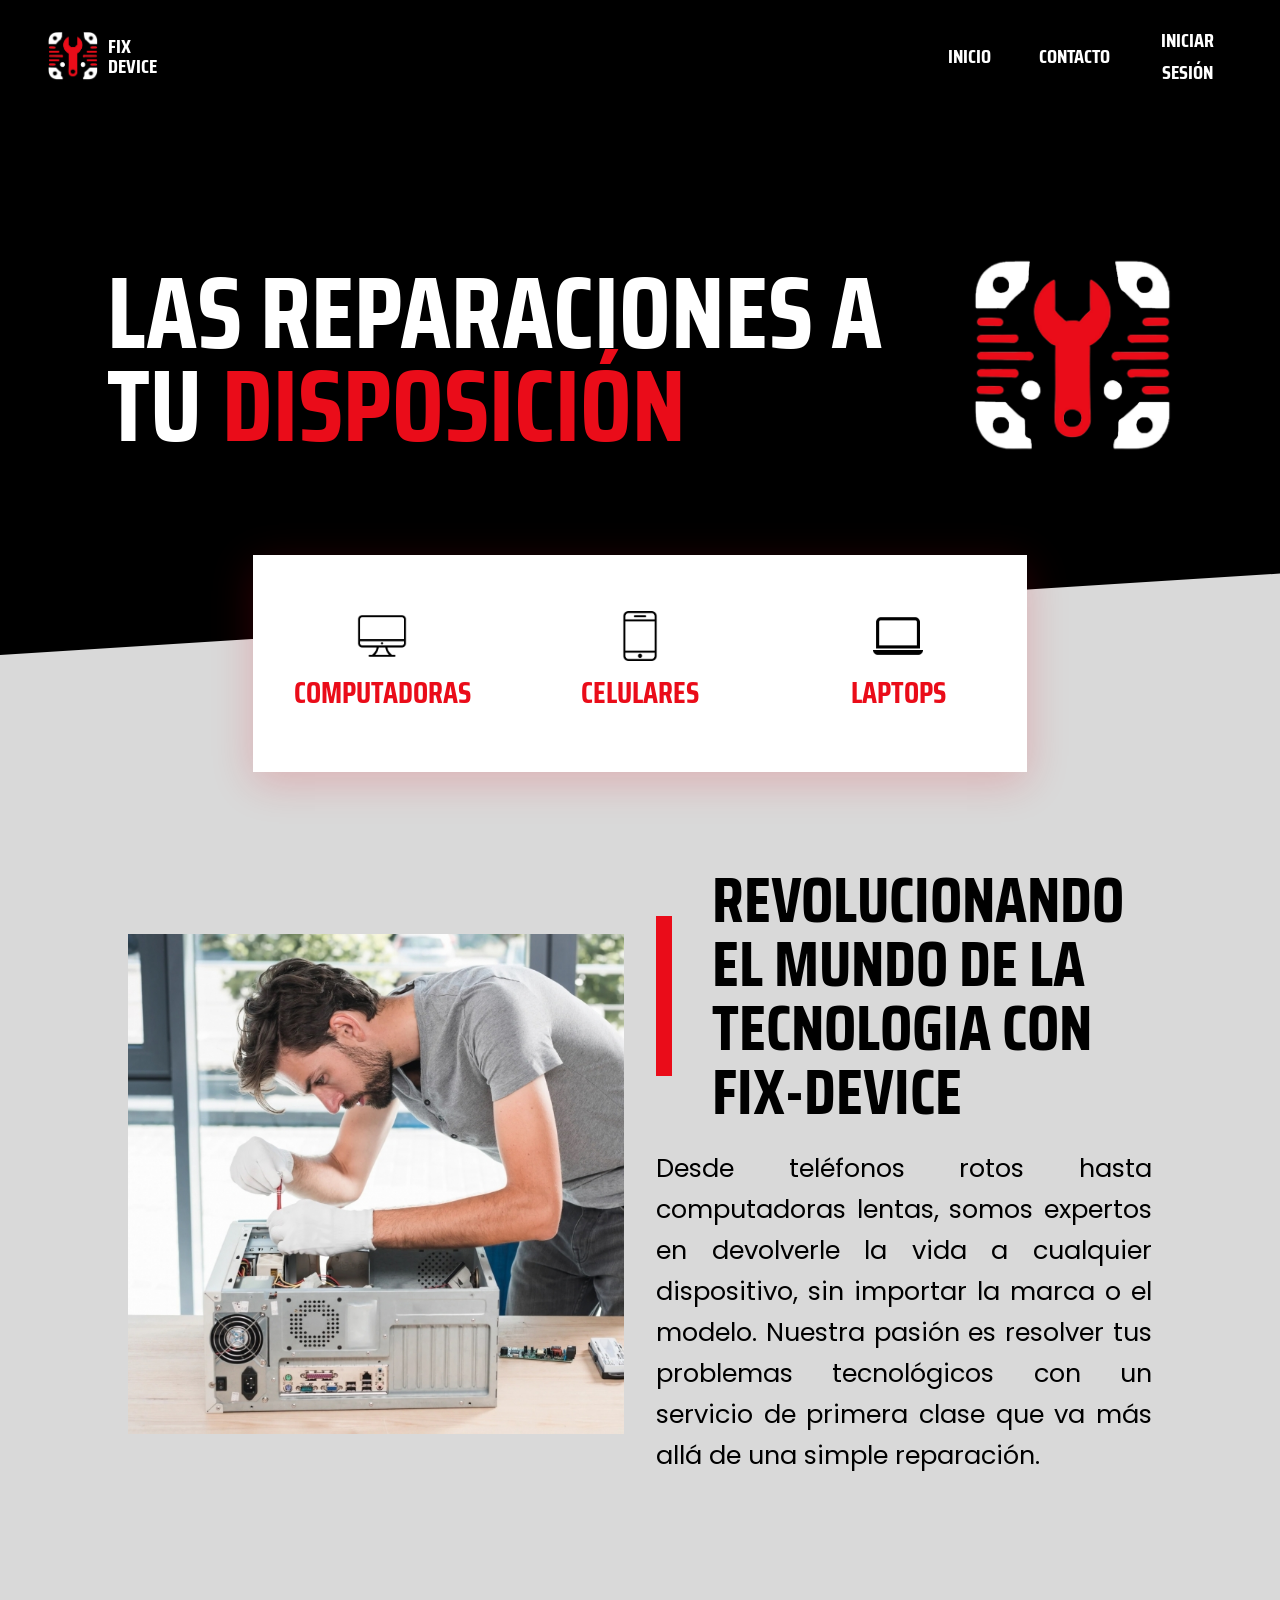
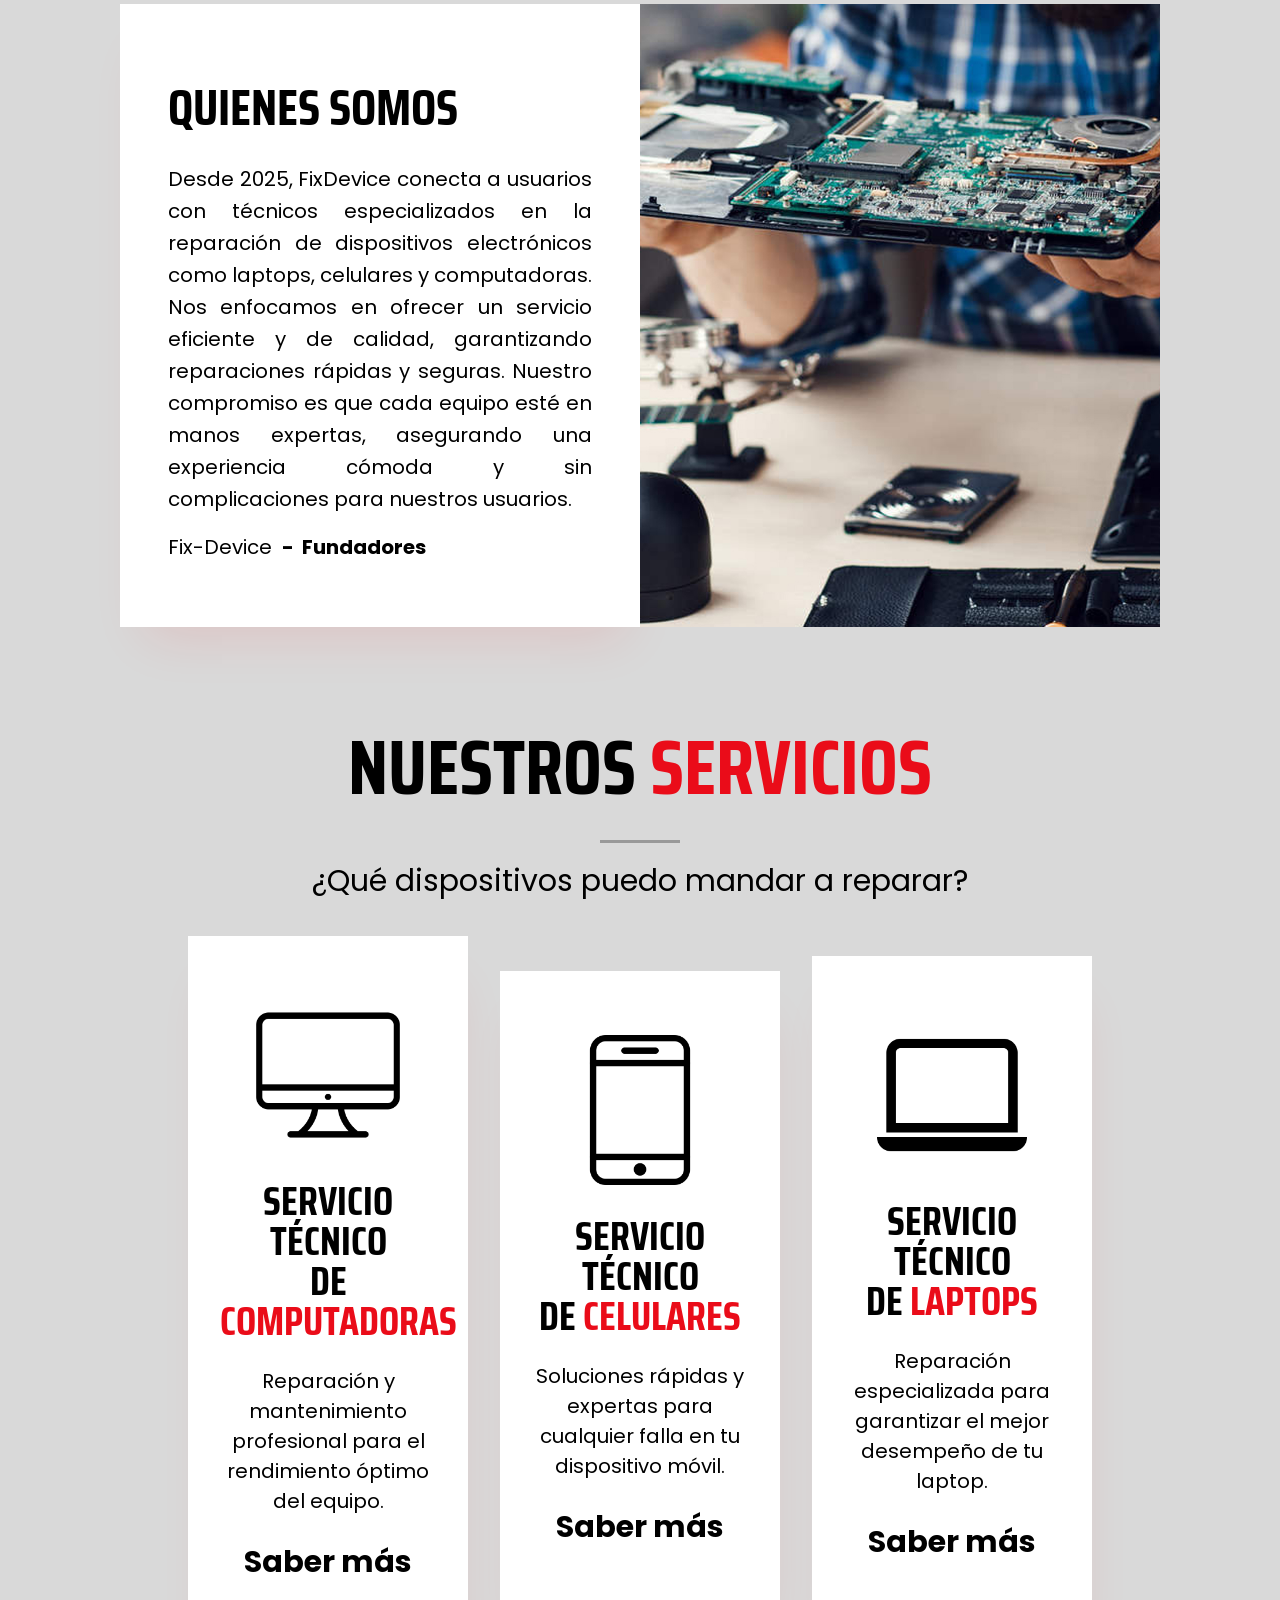
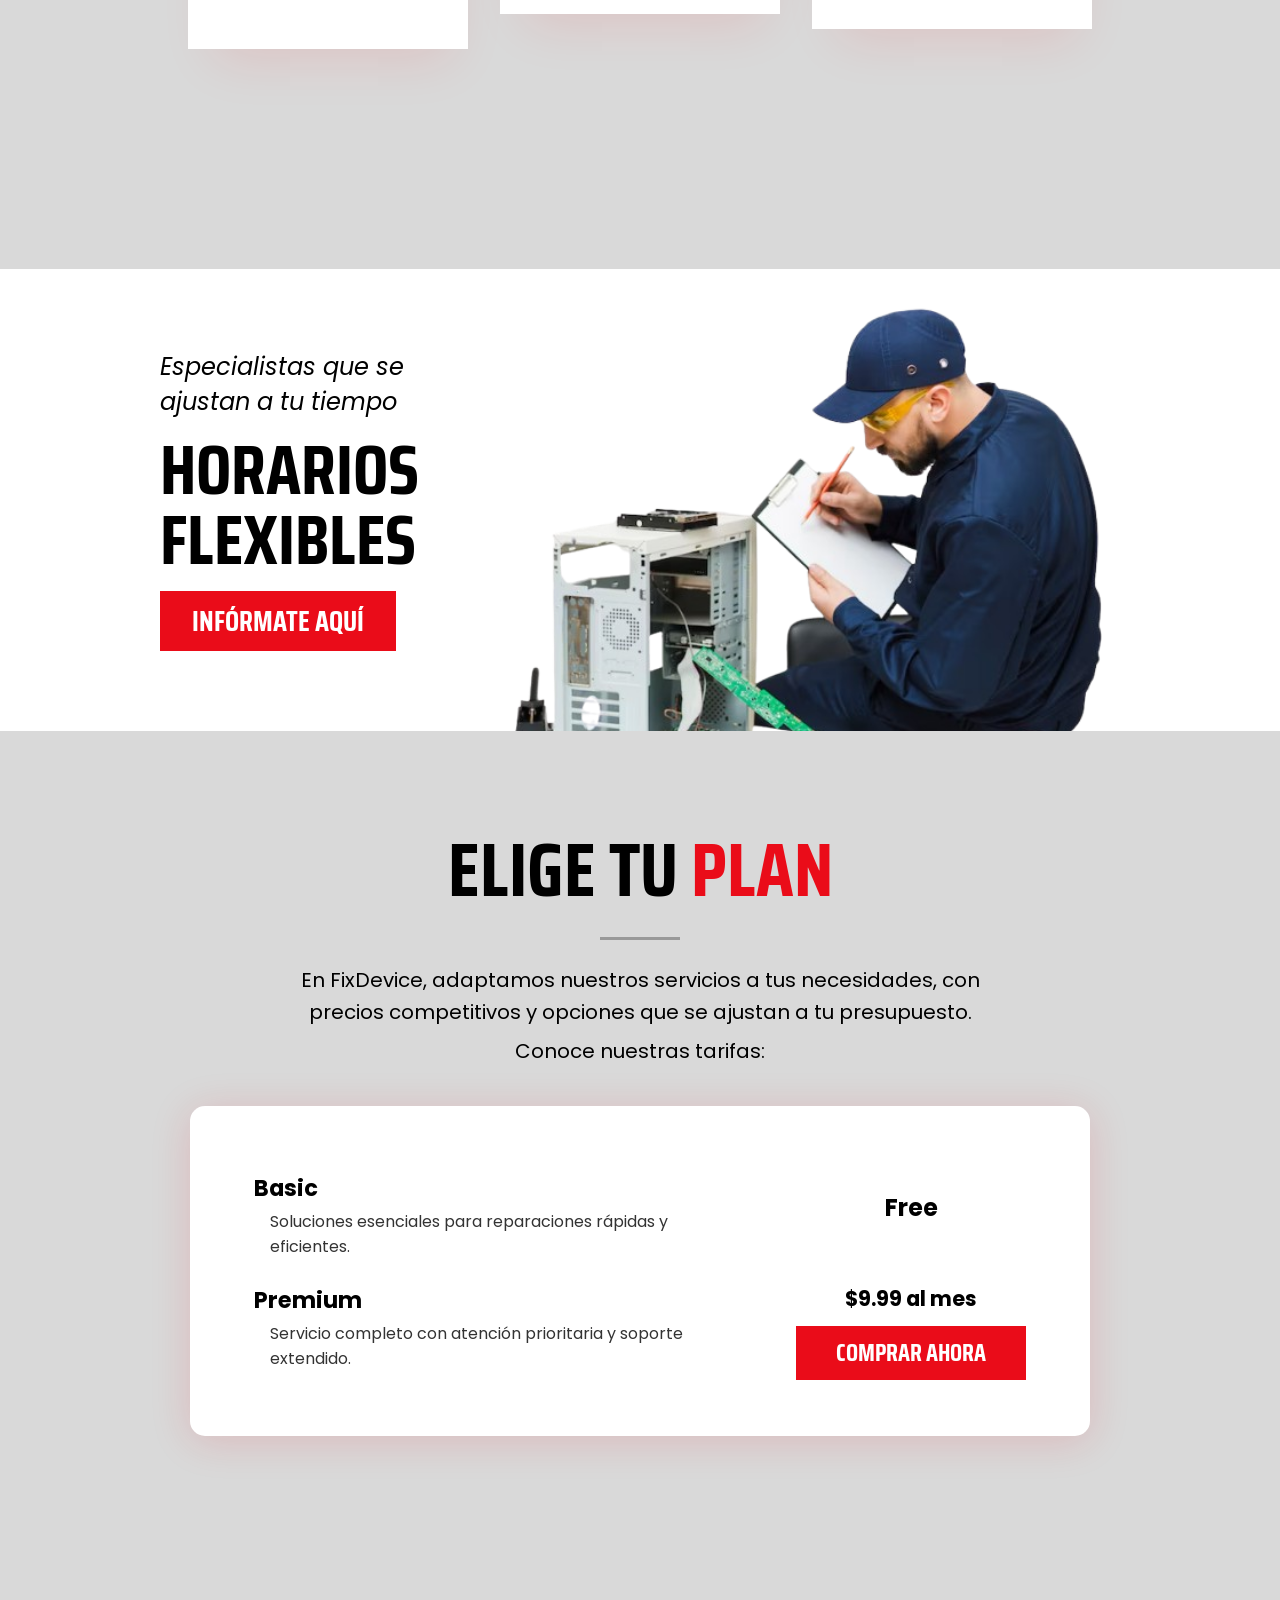
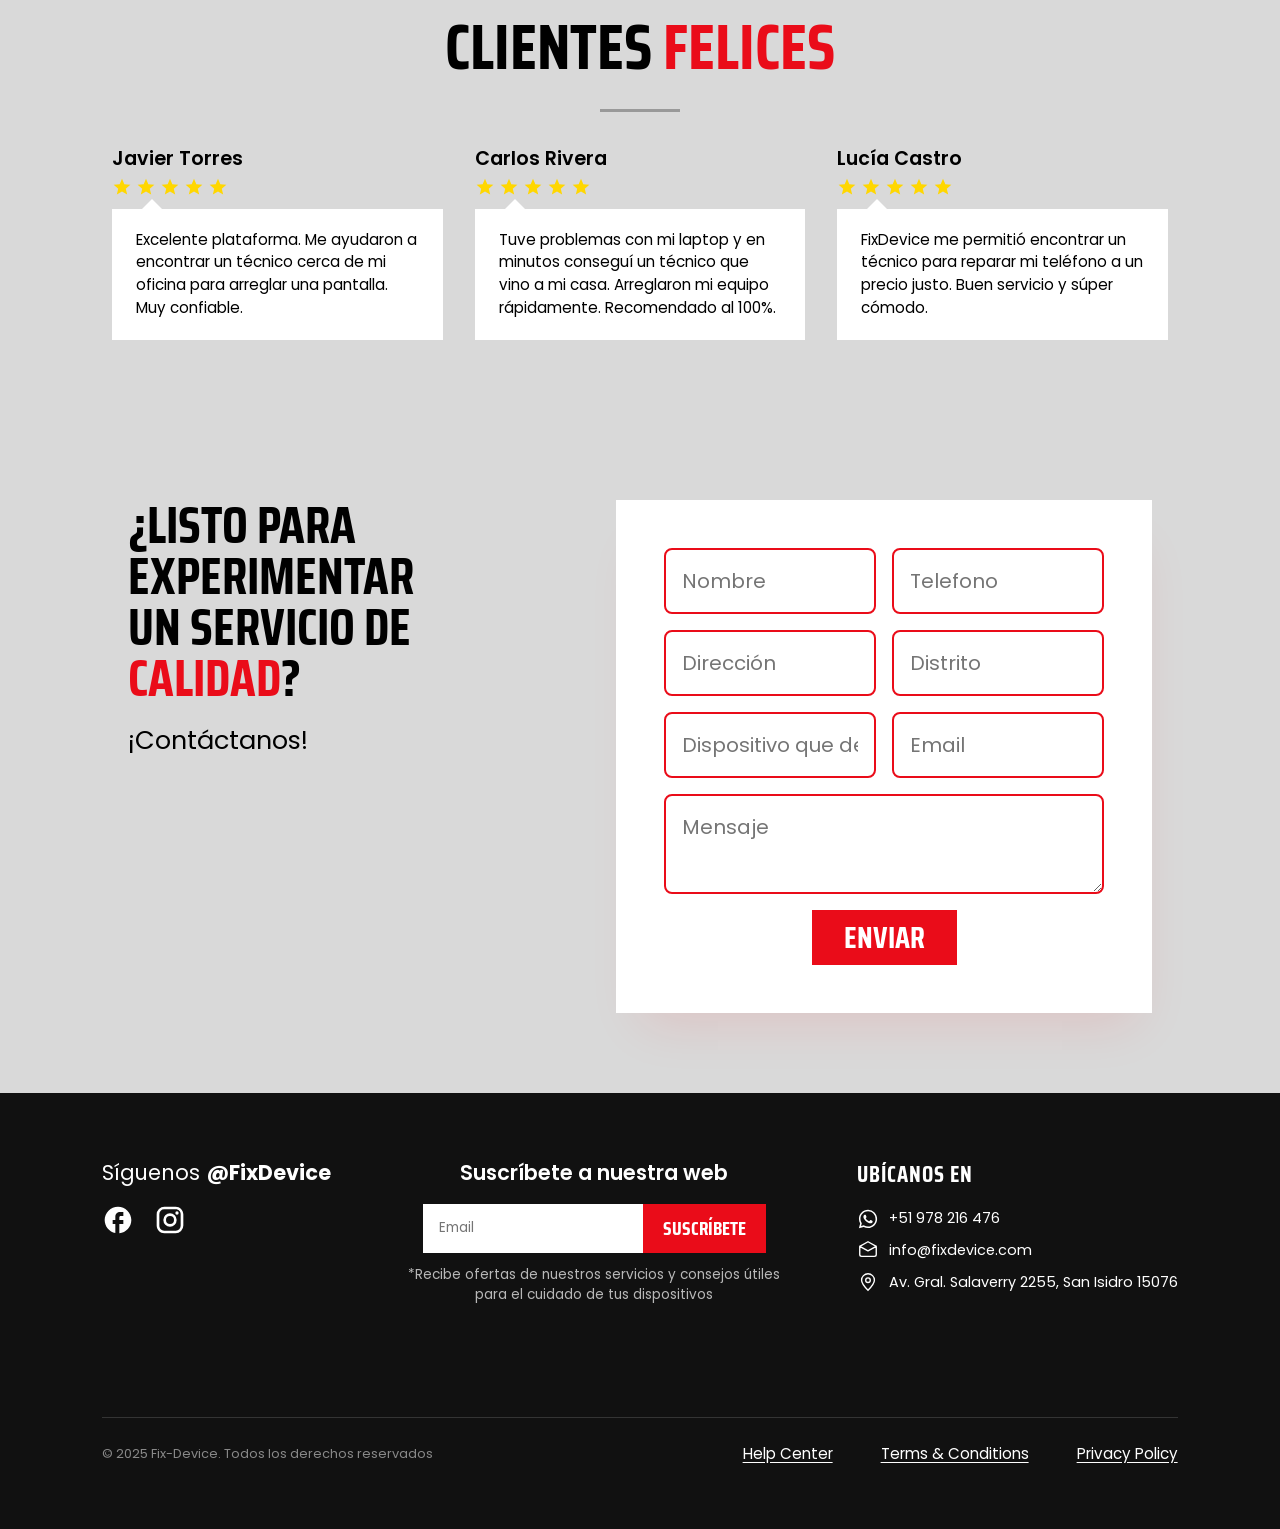
==== index.html @ 6485675c "feliz navidad!!!" ====
<!DOCTYPE html>
<html lang="en">
<head>
    <meta charset="UTF-8">
    <meta name="viewport" content="width=device-width, initial-scale=1.0">
    <link rel="preconnect" href="https://fonts.googleapis.com">
    <link rel="preconnect" href="https://fonts.gstatic.com" crossorigin>
    <link href="https://fonts.googleapis.com/css2?family=Saira+Condensed:wght@100;200;300;400;500;600;700;800;900&display=swap" rel="stylesheet">
    <link rel="preconnect" href="https://fonts.googleapis.com">
    <link rel="preconnect" href="https://fonts.gstatic.com" crossorigin>
    <link href="https://fonts.googleapis.com/css2?family=Poppins:ital,wght@0,100;0,200;0,300;0,400;0,500;0,600;0,700;0,800;0,900;1,100;1,200;1,300;1,400;1,500;1,600;1,700;1,800;1,900&display=swap" rel="stylesheet">
    <link rel="stylesheet" href="assets/styles/styles.css">
    <title>FixDevice</title>
</head>
<body>
    <!-- Overlay for mobile menu -->
    <div class="nav-overlay"></div>
    
    <div class="head">
        <div class="Fix-Device">
            <img src="assets/images/logo2.png">
            <p>Fix<br>Device</p>
        </div>
        
        <!-- Hamburger Button -->
        <button class="hamburger" aria-label="Abrir menú" aria-expanded="false">
            <span></span>
            <span></span>
            <span></span>
        </button>
        
        <nav class="navbar">
            <a href="#" id="inicio">Inicio</a>
            <a href="#" id="contactos">Contacto</a>
            <a href="#" id="login">Iniciar Sesión</a>
        </nav>
    </div>
    
    <header class="Header">
        <div class="title">
            <h1>Las reparaciones a</h1>
            <h1>tu<span>disposición</span></h1>
        </div>
        <div class="logofixdevice">
            <img src="assets/images/logo2.png">
        </div>
    </header>
    
    <div class="contenedor">
        <div class="aparato">
            <img src="assets/images/computerlogo.png" alt="computer">
            <h4>Computadoras</h4>
        </div>
        <div class="aparato">
            <img src="assets/images/smartphone.png" alt="celular">
            <h4>Celulares</h4>
        </div>
        <div class="aparato">
            <img src="assets/images/laptoplogo.png">
            <h4>Laptops</h4>
        </div>
    </div>
    
    <main class="main">
        <div class="persona">
            <img src="assets/images/personachamba.jpg">
        </div>
        <div class="container_main">
            <div class="container_title">
                <div class="cuadritorojo"></div>
                <h2 class="title">Revolucionando el mundo de la tecnologia con Fix-Device</h2>
            </div>
            <p>Desde teléfonos rotos hasta computadoras lentas, 
                somos expertos en devolverle la vida a cualquier 
                dispositivo, sin importar la marca o el modelo. 
                Nuestra pasión es resolver tus problemas tecnológicos 
                con un servicio de primera clase que va más allá de 
                una simple reparación.</p>
        </div>
    </main>
    
    <section class="About">
        <div class="Who">
            <h3>Quienes Somos</h3>
            <p>Desde 2025, FixDevice conecta a usuarios con técnicos especializados 
                en la reparación de dispositivos electrónicos como laptops, celulares 
                y computadoras. Nos enfocamos en ofrecer un servicio eficiente y de calidad,
                garantizando reparaciones rápidas y seguras. Nuestro compromiso es que cada
                equipo esté en manos expertas, asegurando una experiencia cómoda y sin complicaciones para nuestros usuarios.</p>
            <p class="Fix-Device_fun">Fix-Device &nbsp;<span>- &nbsp;Fundadores</span></p>
        </div>
        <div class="img_about"><img src="assets/images/quienesomosimg.jpg"></div>
    </section>
    
    <section class="Services">
        <div class="ourservice">
            <h2>NUESTROS <span>SERVICIOS</span></h2>
            <div class="service-underline"></div>
            <p>¿Qué dispositivos puedo mandar a reparar?</p>
        </div>
        <div class="Services_comp_cel_lap">
            <div class="single_service">
                <img src="assets/images/computerlogo.png">
                <h4>Servicio Técnico </h4>
                <h4>de <span>Computadoras</span></h4>
                <p>Reparación y mantenimiento profesional para el rendimiento óptimo del equipo.</p>
                <a class="btn_SaberMas">Saber más</a>
            </div>
            <div class="single_service">
                <img src="assets/images/smartphone.png">
                <h4>Servicio Técnico </h4>
                <h4>de <span>Celulares</span></h4>
                <p>Soluciones rápidas y expertas para cualquier falla en tu dispositivo móvil.</p>
                <a class="btn_SaberMas">Saber más</a>
            </div>
            <div class="single_service">
                <img src="assets/images/laptoplogo.png">
                <h4>Servicio Técnico</h4>
                <h4>de <span>Laptops</span></h4>
                <p>Reparación especializada para garantizar el mejor desempeño de tu laptop.</p>
                <a class="btn_SaberMas">Saber más</a>
            </div>
        </div>
    </section>
    
    <section class="Flexible-hours">
        <div class="Horarios-Flexibles">
            <h4>Especialistas que se ajustan a tu tiempo</h4>
            <div class="H-F">
                <h2>HORARIOS</h2>
                <h2>FLEXIBLES</h2>
            </div>
            <a>INFÓRMATE AQUÍ</a>
        </div>
        <div class="img-horarios">
            <img src="assets/images/horarios.png">
        </div>
    </section>

    <section class="Choose-your-plan">
        <h2>ELIGE TU <span>PLAN</span></h2>
        <div class="plan-underline"></div>
        <p id="parrafo">En FixDevice, adaptamos nuestros servicios a tus necesidades, 
            con precios competitivos y opciones que se ajustan a tu presupuesto.
        </p>
        <p class="parrafo-tarifas">Conoce nuestras tarifas:</p>
        <div class="container-basic-premium-buy">
            <div class="basic-premium">
                <div class="plan-item">
                    <h4>Basic</h4>
                    <p>Soluciones esenciales para reparaciones rápidas y eficientes.</p>
                </div>
                <div class="plan-item">
                    <h4>Premium</h4>
                    <p>Servicio completo con atención prioritaria y soporte extendido.</p>
                </div>
            </div>
            <div class="Buy-Now">
                <h4 class="free">Free</h4>
                <div class="costo">
                    <p class="price">$9.99 al mes</p>
                    <a>COMPRAR AHORA</a>
                </div>
            </div>
        </div>
    </section>
    
    <section class="HappyCustomers">
        <h2>CLIENTES <span>FELICES</span></h2>
        <div class="title-underline"></div>
        <div class="comentarios">
            <div class="comment-box">
                <h5>Javier Torres</h5>
                <div class="stars">
                    <svg xmlns="http://www.w3.org/2000/svg" viewBox="0 0 24 24"><path d="M12 17.27L18.18 21l-1.64-7.03L22 9.24l-7.19-.61L12 2 9.19 8.63 2 9.24l5.46 4.73L5.82 21z"/></svg>
                    <svg xmlns="http://www.w3.org/2000/svg" viewBox="0 0 24 24"><path d="M12 17.27L18.18 21l-1.64-7.03L22 9.24l-7.19-.61L12 2 9.19 8.63 2 9.24l5.46 4.73L5.82 21z"/></svg>
                    <svg xmlns="http://www.w3.org/2000/svg" viewBox="0 0 24 24"><path d="M12 17.27L18.18 21l-1.64-7.03L22 9.24l-7.19-.61L12 2 9.19 8.63 2 9.24l5.46 4.73L5.82 21z"/></svg>
                    <svg xmlns="http://www.w3.org/2000/svg" viewBox="0 0 24 24"><path d="M12 17.27L18.18 21l-1.64-7.03L22 9.24l-7.19-.61L12 2 9.19 8.63 2 9.24l5.46 4.73L5.82 21z"/></svg>
                    <svg xmlns="http://www.w3.org/2000/svg" viewBox="0 0 24 24"><path d="M12 17.27L18.18 21l-1.64-7.03L22 9.24l-7.19-.61L12 2 9.19 8.63 2 9.24l5.46 4.73L5.82 21z"/></svg>
                </div>
                <div class="comment-box-img">
                    Excelente plataforma. Me ayudaron a encontrar un técnico cerca de mi oficina para arreglar una pantalla. Muy confiable.
                </div>
            </div>
            <div class="comment-box">
                <h5>Carlos Rivera</h5>
                <div class="stars">
                    <svg xmlns="http://www.w3.org/2000/svg" viewBox="0 0 24 24"><path d="M12 17.27L18.18 21l-1.64-7.03L22 9.24l-7.19-.61L12 2 9.19 8.63 2 9.24l5.46 4.73L5.82 21z"/></svg>
                    <svg xmlns="http://www.w3.org/2000/svg" viewBox="0 0 24 24"><path d="M12 17.27L18.18 21l-1.64-7.03L22 9.24l-7.19-.61L12 2 9.19 8.63 2 9.24l5.46 4.73L5.82 21z"/></svg>
                    <svg xmlns="http://www.w3.org/2000/svg" viewBox="0 0 24 24"><path d="M12 17.27L18.18 21l-1.64-7.03L22 9.24l-7.19-.61L12 2 9.19 8.63 2 9.24l5.46 4.73L5.82 21z"/></svg>
                    <svg xmlns="http://www.w3.org/2000/svg" viewBox="0 0 24 24"><path d="M12 17.27L18.18 21l-1.64-7.03L22 9.24l-7.19-.61L12 2 9.19 8.63 2 9.24l5.46 4.73L5.82 21z"/></svg>
                    <svg xmlns="http://www.w3.org/2000/svg" viewBox="0 0 24 24"><path d="M12 17.27L18.18 21l-1.64-7.03L22 9.24l-7.19-.61L12 2 9.19 8.63 2 9.24l5.46 4.73L5.82 21z"/></svg>
                </div>
                <div class="comment-box-img">
                    Tuve problemas con mi laptop y en minutos conseguí un técnico que vino a mi casa. Arreglaron mi equipo rápidamente. Recomendado al 100%.
                </div>
            </div>
            <div class="comment-box">
                <h5>Lucía Castro</h5>
                <div class="stars">
                    <svg xmlns="http://www.w3.org/2000/svg" viewBox="0 0 24 24"><path d="M12 17.27L18.18 21l-1.64-7.03L22 9.24l-7.19-.61L12 2 9.19 8.63 2 9.24l5.46 4.73L5.82 21z"/></svg>
                    <svg xmlns="http://www.w3.org/2000/svg" viewBox="0 0 24 24"><path d="M12 17.27L18.18 21l-1.64-7.03L22 9.24l-7.19-.61L12 2 9.19 8.63 2 9.24l5.46 4.73L5.82 21z"/></svg>
                    <svg xmlns="http://www.w3.org/2000/svg" viewBox="0 0 24 24"><path d="M12 17.27L18.18 21l-1.64-7.03L22 9.24l-7.19-.61L12 2 9.19 8.63 2 9.24l5.46 4.73L5.82 21z"/></svg>
                    <svg xmlns="http://www.w3.org/2000/svg" viewBox="0 0 24 24"><path d="M12 17.27L18.18 21l-1.64-7.03L22 9.24l-7.19-.61L12 2 9.19 8.63 2 9.24l5.46 4.73L5.82 21z"/></svg>
                    <svg xmlns="http://www.w3.org/2000/svg" viewBox="0 0 24 24"><path d="M12 17.27L18.18 21l-1.64-7.03L22 9.24l-7.19-.61L12 2 9.19 8.63 2 9.24l5.46 4.73L5.82 21z"/></svg>
                </div>
                <div class="comment-box-img">
                    FixDevice me permitió encontrar un técnico para reparar mi teléfono a un precio justo. Buen servicio y súper cómodo.
                </div>
            </div>
        </div>
    </section>
    
    <section class="LastSection">
        <div class="Ready">
            <h2>¿LISTO PARA EXPERIMENTAR<br>UN SERVICIO DE <span>CALIDAD</span>?</h2>
            <p>¡Contáctanos!</p>
        </div>
        <div class="formulario">
            <form class="form">
                <input class="controls" type="text" name="Nombre" id="Nombre" placeholder="Nombre">
                <input class="controls" type="tel" name="Telefono" id="Telefono" placeholder="Telefono">
                <input class="controls" type="text" name="Dirección" id="Dirección" placeholder="Dirección">
                <input class="controls" type="text" name="Distrito" id="Distrito" placeholder="Distrito">
                <input class="controls" type="text" name="Dispositivo que desea reparar" id="Dispositivo que desea reparar" placeholder="Dispositivo que desea reparar">
                <input class="controls" type="email" name="Email" id="Email" placeholder="Email">
                <textarea class="controls" name="textarea" id="" placeholder="Mensaje"></textarea>
            </form>
            <a>Enviar</a>
        </div>
    </section>

    <footer class="footer">
        <div class="upfooter">
            <div class="seccionfooter seccionfooter-social">
                <h3>Síguenos <span>@FixDevice</span></h3>
                <div class="fb_ig">
                    <svg xmlns="http://www.w3.org/2000/svg" width="35" height="35" viewBox="0 0 24 24"><path fill="currentColor" d="M22 12c0-5.52-4.48-10-10-10S2 6.48 2 12c0 4.84 3.44 8.87 8 9.8V15H8v-3h2V9.5C10 7.57 11.57 6 13.5 6H16v3h-2c-.55 0-1 .45-1 1v2h3v3h-3v6.95c5.05-.5 9-4.76 9-9.95"/></svg>
                    <svg xmlns="http://www.w3.org/2000/svg" width="35" height="35" viewBox="0 0 24 24"><path fill="currentColor" d="M7.8 2h8.4C19.4 2 22 4.6 22 7.8v8.4a5.8 5.8 0 0 1-5.8 5.8H7.8C4.6 22 2 19.4 2 16.2V7.8A5.8 5.8 0 0 1 7.8 2m-.2 2A3.6 3.6 0 0 0 4 7.6v8.8C4 18.39 5.61 20 7.6 20h8.8a3.6 3.6 0 0 0 3.6-3.6V7.6C20 5.61 18.39 4 16.4 4zm9.65 1.5a1.25 1.25 0 0 1 1.25 1.25A1.25 1.25 0 0 1 17.25 8A1.25 1.25 0 0 1 16 6.75a1.25 1.25 0 0 1 1.25-1.25M12 7a5 5 0 0 1 5 5a5 5 0 0 1-5 5a5 5 0 0 1-5-5a5 5 0 0 1 5-5m0 2a3 3 0 0 0-3 3a3 3 0 0 0 3 3a3 3 0 0 0 3-3a3 3 0 0 0-3-3"/></svg>
                </div>
            </div>
            <div class="seccionfooter seccionfooter-subscribe">
                <h3>Suscríbete a nuestra web</h3>
                <div class="email_sucribete">
                    <input type="email" name="email" id="email" placeholder="Email">
                    <a href="#">SUSCRÍBETE</a>
                </div>
                <p>*Recibe ofertas de nuestros servicios y consejos útiles para el cuidado de tus dispositivos</p>
            </div>
            <div class="seccionfooter seccionfooter-ubicacion">
                <h3>UBÍCANOS EN</h3>
                <div class="redes">
                    <div class="contacto-item">
<svg xmlns="http://www.w3.org/2000/svg" width="40" height="40" viewBox="0 0 24 24"><path fill="currentColor" d="M19.05 4.91A9.82 9.82 0 0 0 12.04 2c-5.46 0-9.91 4.45-9.91 9.91c0 1.75.46 3.45 1.32 4.95L2.05 22l5.25-1.38c1.45.79 3.08 1.21 4.74 1.21c5.46 0 9.91-4.45 9.91-9.91c0-2.65-1.03-5.14-2.9-7.01m-7.01 15.24c-1.48 0-2.93-.4-4.2-1.15l-.3-.18l-3.12.82l.83-3.04l-.2-.31a8.26 8.26 0 0 1-1.26-4.38c0-4.54 3.7-8.24 8.24-8.24c2.2 0 4.27.86 5.82 2.42a8.18 8.18 0 0 1 2.41 5.83c.02 4.54-3.68 8.23-8.22 8.23m4.52-6.16c-.25-.12-1.47-.72-1.69-.81c-.23-.08-.39-.12-.56.12c-.17.25-.64.81-.78.97c-.14.17-.29.19-.54.06c-.25-.12-1.05-.39-1.99-1.23c-.74-.66-1.23-1.47-1.38-1.72c-.14-.25-.02-.38.11-.51c.11-.11.25-.29.37-.43s.17-.25.25-.41c.08-.17.04-.31-.02-.43s-.56-1.34-.76-1.84c-.2-.48-.41-.42-.56-.43h-.48c-.17 0-.43.06-.66.31c-.22.25-.86.85-.86 2.07s.89 2.4 1.01 2.56c.12.17 1.75 2.67 4.23 3.74c.59.26 1.05.41 1.41.52c.59.19 1.13.16 1.56.1c.48-.07 1.47-.6 1.67-1.18c.21-.58.21-1.07.14-1.18s-.22-.16-.47-.28"/></svg>                        <p>+51 978 216 476</p>
                    </div>
                    <div class="contacto-item">
                        <svg xmlns="http://www.w3.org/2000/svg" width="22" height="22" viewBox="0 0 24 24"><path fill="none" stroke="currentColor" stroke-linecap="round" stroke-linejoin="round" stroke-width="1.5" d="M21 8L12 13L3 8M3 8v9a2 2 0 0 0 2 2h14a2 2 0 0 0 2-2V8M3 8l9-5l9 5"/></svg>
                        <p>info@fixdevice.com</p>
                    </div>
                    <div class="contacto-item">
                        <svg xmlns="http://www.w3.org/2000/svg" width="22" height="22" viewBox="0 0 24 24"><path fill="none" stroke="currentColor" stroke-width="1.5" d="M12 21c3.5-3.6 7-7.2 7-11c0-3.87-3.13-7-7-7s-7 3.13-7 7c0 3.8 3.5 7.4 7 11Z"/><circle cx="12" cy="10" r="2.5" fill="none" stroke="currentColor" stroke-width="1.5"/></svg>
                        <p>Av. Gral. Salaverry 2255, San Isidro 15076</p>             
                    </div>
                </div>
            </div>
        </div>
        <div class="downfotter">
            <p>© 2025 Fix-Device. Todos los derechos reservados</p>
            <div class="help_terms_privacy">
                <p>Help Center</p>
                <p>Terms & Conditions</p>
                <p>Privacy Policy</p>
            </div>
        </div>
    </footer>

    <script src="assets/scripts/main.js"></script>
</body>
</html>
---- assets/styles/styles.css ----
/* ========================================
   FIX DEVICE - CSS REFACTORIZADO
   Sistema Mobile-First con breakpoints consistentes
   ======================================== */

/* ----------------------------------------
   VARIABLES Y RESET
   ---------------------------------------- */
:root {
    --color-primary: #EA0C19;
    --color-primary-hover: #ff0011;
    --color-black: #000000;
    --color-white: #ffffff;
    --color-gray-bg: hsl(0, 0%, 85%);
    --color-gray-light: #D9D9D9;
    
    --shadow-card: 5px 30px 50px -20px rgba(251, 1, 1, 0.1);
    
    /* Contenedores fluidos */
    --container-padding: clamp(1rem, 5vw, 3rem);
    --section-spacing: clamp(2rem, 8vw, 5rem);
}

* {
    margin: 0;
    padding: 0;
    box-sizing: border-box;
}

body {
    text-align: center;
    background-color: var(--color-gray-bg);
    font-family: 'Poppins', sans-serif;
    overflow-x: hidden;
}

img {
    max-width: 100%;
    height: auto;
}

a {
    text-decoration: none;
    cursor: pointer;
}

/* ----------------------------------------
   HEADER / NAVBAR
   ---------------------------------------- */
.head {
    font-size: clamp(1rem, 2.5vw, 1.25rem);
    background-color: var(--color-black);
    font-family: 'Saira Condensed', sans-serif;
    font-weight: bold;
    color: var(--color-white);
    text-transform: uppercase;
    position: sticky;
    top: 0;
    left: 0;
    z-index: 1000;
    padding: 1rem var(--container-padding);
    display: flex;
    flex-direction: row;
    justify-content: space-between;
    align-items: center;
}

.Fix-Device {
    display: flex;
    flex-direction: row;
    gap: 10px;
    align-items: center;
}

.Fix-Device img {
    height: 50px;
    width: 50px;
}

.Fix-Device p {
    line-height: 1;
    text-align: start;
}

/* Hamburger Button */
.hamburger {
    display: flex;
    flex-direction: column;
    justify-content: space-between;
    width: 30px;
    height: 24px;
    background: transparent;
    border: none;
    cursor: pointer;
    padding: 0;
    z-index: 1003;
    position: relative;
}

.hamburger span {
    display: block;
    width: 100%;
    height: 3px;
    background-color: var(--color-white);
    border-radius: 2px;
    transition: all 0.3s ease;
}

/* Hamburger animation when active */
.hamburger.active span:nth-child(1) {
    transform: rotate(45deg) translate(6px, 8px);
}

.hamburger.active span:nth-child(2) {
    opacity: 0;
}

.hamburger.active span:nth-child(3) {
    transform: rotate(-45deg) translate(6px, -8px);
}

/* Overlay - DESHABILITADO */
.nav-overlay {
    display: none;
}

/* Mobile Navigation */
.navbar {
    position: fixed;
    top: 0;
    right: -100%;
    width: 70%;
    max-width: 300px;
    height: 100vh;
    background-color: var(--color-black);
    display: flex;
    flex-direction: column;
    justify-content: center;
    align-items: center;
    gap: 1.5rem;
    transition: right 0.3s ease;
    z-index: 1002;
    box-shadow: -5px 0 20px rgba(0, 0, 0, 0.5);
}

.navbar.active {
    right: 0;
}

.navbar a {
    color: var(--color-white);
    text-decoration: none;
    padding: 1rem 2rem;
    font-size: 1.25rem;
    transition: background-color 0.3s ease, color 0.3s ease;
    width: 80%;
    text-align: center;
    display: block;
    cursor: pointer;
}

.navbar a:hover {
    background-color: var(--color-primary);
}

/* Body lock when menu is open */
body.nav-open {
    overflow: hidden;
}

/* ----------------------------------------
   HERO SECTION
   ---------------------------------------- */
.Header {
    padding: clamp(3rem, 10vw, 9rem) var(--container-padding);
    background-color: var(--color-black);
    color: var(--color-white);
    font-family: 'Saira Condensed', sans-serif;
    text-transform: uppercase;
    display: flex;
    flex-direction: column;
    justify-content: center;
    align-items: center;
    gap: 2rem;
    min-height: 50vh;
}

.title h1 {
    margin: 0;
    line-height: 0.9;
    font-size: clamp(2.5rem, 8vw, 7.5rem);
    text-align: start;
}

.title h1 span {
    padding-left: 20px;
    color: var(--color-primary);
}

.logofixdevice img {
    width: clamp(120px, 20vw, 200px);
    height: clamp(120px, 20vw, 200px);
}

/* ----------------------------------------
   CATEGORÍAS (Computadoras, Celulares, Laptops)
   ---------------------------------------- */
.contenedor {
    display: flex;
    flex-direction: column;
    padding: 0;
    margin: 0 auto;
    align-items: center;
    background-color: var(--color-white);
}

.aparato {
    display: flex;
    flex-direction: column;
    justify-content: center;
    align-items: center;
    padding: 2rem 1rem;
    width: 100%;
    color: var(--color-primary);
    font-family: 'Saira Condensed', sans-serif;
    font-size: clamp(1.25rem, 3vw, 1.875rem);
    background-color: var(--color-white);
    text-align: center;
    text-transform: uppercase;
}

.aparato img {
    width: 50px;
    height: 50px;
    margin-bottom: 0.5rem;
}

/* ----------------------------------------
   MAIN SECTION - Revolucionando...
   ---------------------------------------- */
.main {
    display: flex;
    flex-direction: column;
    gap: 2rem;
    padding: var(--section-spacing) var(--container-padding);
    background-color: var(--color-gray-light);
}

.persona img {
    width: 100%;
    max-width: 500px;
    height: auto;
    object-fit: cover;
}

.container_main {
    padding: 0;
    margin-bottom: 2rem;
}

.container_title {
    display: flex;
    flex-direction: row;
    justify-content: center;
    align-items: center;
    margin-bottom: 1.5rem;
}

.cuadritorojo {
    background-color: var(--color-primary);
    padding: 50px 6px;
    margin-right: 20px;
    flex-shrink: 0;
}

.container_title .title {
    font-family: 'Saira Condensed', sans-serif;
    font-size: clamp(1.75rem, 5vw, 4.375rem);
    text-transform: uppercase;
    line-height: 1;
    text-align: left;
}

.main p {
    font-family: 'Poppins', sans-serif;
    font-size: clamp(0.875rem, 2vw, 1.7rem);
    text-align: justify;
    line-height: 1.6;
}

/* ----------------------------------------
   ABOUT SECTION - Quienes Somos
   ---------------------------------------- */
.About {
    background-color: var(--color-white);
    margin: 0 var(--container-padding);
    display: flex;
    flex-direction: column;
}

.Who {
    padding: clamp(2rem, 5vw, 9rem) clamp(1.5rem, 4vw, 3rem);
    box-shadow: var(--shadow-card);
}

.About h3 {
    font-family: 'Saira Condensed', sans-serif;
    font-size: clamp(2rem, 5vw, 3.125rem);
    display: flex;
    justify-content: left;
    text-transform: uppercase;
    margin-bottom: 1rem;
}

.About p {
    font-family: 'Poppins', sans-serif;
    text-align: justify;
    font-size: clamp(0.875rem, 2vw, 1.25rem);
    margin-top: 1rem;
    line-height: 1.6;
}

.Fix-Device_fun {
    display: flex;
    justify-content: left;
    margin-top: 2rem;
    font-family: 'Poppins', sans-serif;
}

.Fix-Device_fun span {
    font-family: 'Poppins', sans-serif;
    font-weight: bold;
}

.img_about img {
    width: 100%;
    height: 100%;
    object-fit: cover;
}

/* ----------------------------------------
   SERVICES SECTION - Nuestros Servicios
   ---------------------------------------- */
.Services {
    padding: var(--section-spacing) var(--container-padding);
}

.Services h2 {
    font-family: 'Saira Condensed', sans-serif;
    font-size: clamp(2.5rem, 6vw, 5rem);
    text-transform: uppercase;
}

.Services h2 span {
    color: var(--color-primary);
}

/* Línea decorativa debajo del título */
.Services .service-underline {
    width: 80px;
    height: 3px;
    background-color: #999;
    margin: 0.75rem auto 1rem;
}

.ourservice {
    margin-bottom: 2rem;
}

.ourservice p {
    font-family: 'Poppins', sans-serif;
    font-size: clamp(1rem, 2.5vw, 1.875rem);
}

.Services_comp_cel_lap {
    display: flex;
    flex-direction: column;
    justify-content: center;
    align-items: center;
    gap: 1.5rem;
}

.single_service {
    background-color: var(--color-white);
    padding: clamp(2rem, 5vw, 5rem) clamp(1.5rem, 3vw, 2rem);
    width: 100%;
    max-width: 400px;
    display: flex;
    flex-direction: column;
    box-shadow: var(--shadow-card);
}

.single_service img {
    height: 100px;
    width: 100px;
    margin-bottom: 2rem;
    align-self: center;
}

.single_service h4 {
    font-family: 'Saira Condensed', sans-serif;
    font-size: clamp(1.5rem, 4vw, 2.5rem);
    text-transform: uppercase;
    line-height: 1;
}

.single_service span {
    color: var(--color-primary);
}

.single_service p {
    margin-top: 1.5rem;
    font-family: 'Poppins', sans-serif;
    text-align: center;
    margin-bottom: 1.5rem;
    font-size: clamp(0.875rem, 2vw, 1.25rem);
    line-height: 1.5;
}

.btn_SaberMas {
    font-size: clamp(1.25rem, 3vw, 1.875rem);
    font-family: 'Poppins', sans-serif;
    font-weight: bold;
    margin-top: auto;
    color: var(--color-black);
    transition: color 0.3s ease;
}

.btn_SaberMas:hover {
    color: var(--color-primary);
}

/* ----------------------------------------
   FLEXIBLE HOURS SECTION
   ---------------------------------------- */
.Flexible-hours {
    background-color: var(--color-white);
    padding: clamp(2rem, 5vw, 3rem) var(--container-padding);
    display: flex;
    flex-direction: column;
    align-items: center;
    gap: 2rem;
}

.Horarios-Flexibles {
    display: flex;
    flex-direction: column;
    align-items: center;
    text-align: center;
}

.Horarios-Flexibles h4 {
    font-family: 'Poppins', sans-serif;
    font-size: clamp(0.875rem, 2.5vw, 1.5rem);
    font-weight: normal;
    font-style: italic;
    margin-bottom: 1rem;
}

.H-F {
    margin-bottom: 1rem;
}

.H-F h2 {
    font-family: 'Saira Condensed', sans-serif;
    font-size: clamp(2rem, 6vw, 4.375rem);
    line-height: 1;
    text-transform: uppercase;
}

.Horarios-Flexibles a {
    display: inline-block;
    background-color: var(--color-primary);
    padding: 0.5rem clamp(1.5rem, 3vw, 2rem);
    color: var(--color-white);
    font-family: 'Saira Condensed', sans-serif;
    font-size: clamp(1.25rem, 3vw, 1.75rem);
    font-weight: bold;
    text-transform: uppercase;
    transition: background-color 0.3s ease;
}

.Horarios-Flexibles a:hover {
    background-color: var(--color-primary-hover);
}

.img-horarios {
    display: flex;
    justify-content: center;
}

.img-horarios img {
    width: 100%;
    max-width: 500px;
    height: auto;
}

/* ----------------------------------------
   CHOOSE YOUR PLAN SECTION
   ---------------------------------------- */
.Choose-your-plan {
    display: flex;
    flex-direction: column;
    padding: var(--section-spacing) var(--container-padding);
    background-color: var(--color-gray-bg);
}

.Choose-your-plan h2 {
    font-family: 'Saira Condensed', sans-serif;
    font-size: clamp(2.5rem, 6vw, 4.7rem);
    font-weight: bold;
    text-transform: uppercase;
    margin-bottom: 0.5rem;
}

.Choose-your-plan h2 span {
    color: var(--color-primary);
}

/* Línea decorativa debajo del título */
.Choose-your-plan .plan-underline {
    width: 80px;
    height: 3px;
    background-color: #999;
    margin: 0 auto 1.5rem;
}

.Choose-your-plan #parrafo {
    font-family: 'Poppins', sans-serif;
    font-size: clamp(0.875rem, 2vw, 1.25rem);
    margin: 0 auto 0.5rem;
    max-width: 700px;
    line-height: 1.6;
}

.Choose-your-plan .parrafo-tarifas {
    font-family: 'Poppins', sans-serif;
    font-size: clamp(0.875rem, 2vw, 1.25rem);
    margin: 0 auto 2.5rem;
}

.container-basic-premium-buy {
    background-color: var(--color-white);
    margin: 0 auto;
    padding: clamp(2rem, 5vw, 3.5rem) clamp(2rem, 5vw, 4rem);
    box-shadow: 0 5px 40px rgba(234, 12, 25, 0.15);
    border-radius: 15px;
    display: flex;
    flex-direction: column;
    gap: 0;
    max-width: 900px;
    width: 100%;
}

/* MOBILE: Reorganizar con CSS Grid y order */
.basic-premium {
    display: flex;
    flex-direction: column;
    text-align: left;
}

.plan-item {
    margin-bottom: 1.5rem;
}

.plan-item:last-child {
    margin-bottom: 0;
}

/* En móvil: Basic primero, Premium segundo */
.plan-item:first-child {
    order: 1;
}

.plan-item:last-child {
    order: 3;
}

.plan-item h4 {
    font-family: 'Poppins', sans-serif;
    font-size: clamp(1.1rem, 2.5vw, 1.4rem);
    font-weight: 700;
    margin-bottom: 0.25rem;
}

.plan-item p {
    font-size: clamp(0.875rem, 1.8vw, 1rem);
    font-family: 'Poppins', sans-serif;
    padding-left: 1rem;
    color: #333;
}

/* Buy Now section - reorganizado para móvil */
.Buy-Now {
    text-align: center;
    display: flex;
    flex-direction: column;
}

.Buy-Now h4.free {
    font-family: 'Poppins', sans-serif;
    font-size: clamp(1.25rem, 3vw, 1.5rem);
    line-height: 1.3;
    order: 2;
    margin-top: 0;
    margin-bottom: 1.5rem;
}

.Buy-Now .costo {
    font-weight: bold;
    order: 4;
    margin-top: 0;
}

.Buy-Now .price {
    font-family: 'Poppins', sans-serif;
    font-size: clamp(1.1rem, 2.5vw, 1.3rem);
    margin-bottom: 0.75rem;
}

.Buy-Now a {
    display: inline-block;
    font-size: clamp(1.25rem, 3vw, 1.5rem);
    font-family: 'Saira Condensed', sans-serif;
    text-transform: uppercase;
    font-weight: bold;
    background-color: var(--color-primary);
    color: var(--color-white);
    padding: 0.5rem clamp(1.5rem, 4vw, 2.5rem);
    transition: background-color 0.3s ease;
}

.Buy-Now a:hover {
    background-color: var(--color-primary-hover);
}

/* MOBILE LAYOUT: Intercalar elementos */
@media (max-width: 767px) {
    .container-basic-premium-buy {
        display: flex;
        flex-direction: column;
        gap: 0;
    }
    
    /* Ocultar contenedor basic-premium y Buy-Now, mostrar elementos individuales */
    .basic-premium,
    .Buy-Now {
        display: contents;
    }
    
    /* Plan Basic - orden 1 */
    .plan-item:first-child {
        order: 1;
        margin-bottom: 1rem;
    }
    
    /* Free label - orden 2 */
    .Buy-Now h4.free {
        order: 2;
        margin-top: 0.5rem;
        margin-bottom: 1.5rem;
    }
    
    /* Plan Premium - orden 3 */
    .plan-item:last-child {
        order: 3;
        margin-bottom: 1rem;
    }
    
    /* Costo y botón - orden 4 */
    .Buy-Now .costo {
        order: 4;
        margin-top: 0.5rem;
    }
}

/* ----------------------------------------
   HAPPY CUSTOMERS SECTION
   ---------------------------------------- */
.HappyCustomers {
    padding: var(--section-spacing) var(--container-padding);
}

.HappyCustomers h2 {
    font-family: 'Saira Condensed', sans-serif;
    font-size: clamp(2.5rem, 6vw, 4rem);
    text-transform: uppercase;
    margin-bottom: 0.5rem;
}

.HappyCustomers h2 span {
    color: var(--color-primary);
}

/* Línea decorativa debajo del título */
.title-underline {
    width: 80px;
    height: 3px;
    background-color: #999;
    margin: 0.75rem auto 2rem;
}

.comentarios {
    display: flex;
    flex-direction: column;
    gap: 2rem;
    align-items: center;
}

.comment-box,
.comment-box-Javier {
    width: 100%;
    max-width: 500px;
}

.comment-box h5,
.comment-box-Javier h5 {
    font-family: 'Poppins', sans-serif;
    font-weight: 600;
    font-size: clamp(1rem, 2.5vw, 1.2rem);
    text-align: center;
    margin-bottom: 0.25rem;
}

/* Estrellas de rating */
.stars {
    display: flex;
    justify-content: center;
    gap: 0.25rem;
    margin-bottom: 0.75rem;
}

.stars svg {
    width: 20px;
    height: 20px;
    fill: #FFD700;
}

.comment-box-img {
    background-color: var(--color-white);
    font-family: 'Poppins', sans-serif;
    padding: 1.25rem 1.5rem;
    font-size: clamp(0.85rem, 1.8vw, 0.95rem);
    text-align: center;
    min-height: 80px;
    display: flex;
    align-items: center;
    justify-content: center;
    line-height: 1.5;
    position: relative;
}

/* Triángulo apuntando hacia arriba */
.comment-box-img::before {
    content: '';
    position: absolute;
    top: -10px;
    left: 50%;
    transform: translateX(-50%);
    width: 0;
    height: 0;
    border-left: 10px solid transparent;
    border-right: 10px solid transparent;
    border-bottom: 10px solid var(--color-white);
}

/* ----------------------------------------
   LAST SECTION - Contact Form
   ---------------------------------------- */
.LastSection {
    display: flex;
    flex-direction: column;
    align-items: center;
    padding: var(--section-spacing) var(--container-padding);
    gap: 2rem;
}

.Ready {
    text-align: center;
}

.Ready h2 {
    font-family: 'Saira Condensed', sans-serif;
    font-size: clamp(1.75rem, 4vw, 4rem);
    line-height: 1;
    text-transform: uppercase;
}

.Ready h2 span {
    color: var(--color-primary);
}

.Ready p {
    margin-top: 1rem;
    font-family: 'Poppins', sans-serif;
    font-size: clamp(1rem, 2vw, 1.8rem);
}

.formulario {
    background-color: var(--color-white);
    padding: clamp(1.5rem, 4vw, 3rem);
    display: flex;
    flex-direction: column;
    align-items: center;
    justify-content: center;
    box-shadow: var(--shadow-card);
    width: 100%;
    max-width: 700px;
}

.form {
    display: flex;
    flex-direction: column;
    gap: 0.75rem;
    width: 100%;
}

.controls {
    border: 2px solid var(--color-primary);
    border-radius: 0.5rem;
    padding: clamp(0.5rem, 2vw, 1rem);
    outline: none;
    font-family: 'Poppins', sans-serif;
    font-size: clamp(0.875rem, 2vw, 1.25rem);
    width: 100%;
}

.controls:focus {
    border-color: var(--color-primary-hover);
}

textarea.controls {
    min-height: 100px;
    resize: vertical;
}

.formulario > a {
    display: inline-block;
    background-color: var(--color-primary);
    color: var(--color-white);
    font-size: clamp(1.25rem, 3vw, 1.875rem);
    font-family: 'Saira Condensed', sans-serif;
    padding: 0.25rem 2rem;
    font-weight: bold;
    text-transform: uppercase;
    margin-top: 1rem;
    transition: background-color 0.3s ease;
}

.formulario > a:hover {
    background-color: var(--color-primary-hover);
}

/* ----------------------------------------
   FOOTER
   ---------------------------------------- */
.footer {
    background-color: #111;
    color: var(--color-white);
    padding: clamp(3rem, 6vw, 4rem) clamp(2rem, 8vw, 8rem);
    font-family: 'Poppins', sans-serif;
}

.upfooter {
    display: flex;
    flex-direction: column;
    gap: 2.5rem;
    margin-bottom: 4rem;
    padding-bottom: 3rem;
}

.seccionfooter {
    text-align: center;
}

/* Sección Social - Síguenos */
.seccionfooter-social h3 {
    font-family: 'Poppins', sans-serif;
    font-size: clamp(1.1rem, 2.5vw, 1.3rem);
    font-weight: 400;
    margin-bottom: 1rem;
    font-style: normal;
}

.seccionfooter-social h3 span {
    font-weight: 700;
}

/* Sección Suscribirse */
.seccionfooter-subscribe h3 {
    font-family: 'Poppins', sans-serif;
    font-size: clamp(1.1rem, 2.5vw, 1.3rem);
    font-weight: 600;
    margin-bottom: 1rem;
    font-style: normal;
}

/* Sección Ubicación */
.seccionfooter-ubicacion h3 {
    font-family: 'Saira Condensed', sans-serif;
    font-size: clamp(1.2rem, 2.5vw, 1.4rem);
    font-style: normal;
    text-transform: uppercase;
    font-weight: bold;
    letter-spacing: 1px;
    margin-bottom: 1rem;
}

.seccionfooter p {
    font-size: clamp(0.75rem, 1.5vw, 0.85rem);
    text-align: center;
    color: rgba(255, 255, 255, 0.7);
}

.fb_ig {
    display: flex;
    justify-content: center;
    gap: 1.25rem;
}

.fb_ig svg {
    width: 32px;
    height: 32px;
    transition: opacity 0.3s ease;
}

.fb_ig svg:hover {
    opacity: 0.7;
}

.redes {
    display: flex;
    flex-direction: column;
    gap: 0.6rem;
    align-items: center;
}

.contacto-item {
    display: flex;
    flex-direction: row;
    align-items: center;
    gap: 0.6rem;
}

.contacto-item p {
    color: var(--color-white);
    font-size: clamp(0.8rem, 1.5vw, 0.9rem);
}

.contacto-item svg {
    width: 22px;
    height: 22px;
    flex-shrink: 0;
}

.email_sucribete {
    display: flex;
    justify-content: center;
    flex-wrap: wrap;
    gap: 0;
    margin-bottom: 0.75rem;
}

#email {
    font-family: 'Poppins', sans-serif;
    width: clamp(160px, 35vw, 220px);
    padding: 0.6rem 1rem;
    border: none;
    outline: none;
    font-size: 0.85rem;
}

.email_sucribete a {
    background-color: var(--color-primary);
    font-family: 'Saira Condensed', sans-serif;
    font-size: clamp(1rem, 2vw, 1.2rem);
    text-transform: uppercase;
    font-weight: bold;
    color: var(--color-white);
    padding: 0.6rem 1.25rem;
    display: flex;
    align-items: center;
    transition: background-color 0.3s ease;
}

.email_sucribete a:hover {
    background-color: var(--color-primary-hover);
}

.downfotter {
    border-top: 1px solid rgba(255, 255, 255, 0.15);
    padding-top: 1.5rem;
    display: flex;
    flex-direction: column;
    align-items: center;
    gap: 1rem;
}

.downfotter > p {
    font-size: clamp(0.7rem, 1.3vw, 0.8rem);
    color: rgba(255, 255, 255, 0.5);
}

.help_terms_privacy {
    display: flex;
    flex-wrap: wrap;
    justify-content: center;
    gap: 2rem;
}

.help_terms_privacy p {
    font-size: clamp(0.8rem, 1.5vw, 0.95rem);
    color: var(--color-white);
    cursor: pointer;
    transition: opacity 0.3s ease;
    text-decoration: underline;
    text-underline-offset: 3px;
}

.help_terms_privacy p:hover {
    opacity: 0.7;
}

/* ========================================
   BREAKPOINT: TABLET (min-width: 768px)
   ======================================== */
@media (min-width: 768px) {
    .hamburger {
        display: none;
    }
    
    .nav-overlay {
        display: none;
    }
    
    .navbar {
        position: static;
        width: auto;
        height: auto;
        flex-direction: row;
        gap: 1rem;
        box-shadow: none;
        background-color: transparent;
        z-index: auto;
    }
    
    .navbar a {
        width: auto;
        padding: 0.5rem 1rem;
        font-size: inherit;
        z-index: auto;
    }
    
    .Header {
        flex-direction: row;
        justify-content: space-evenly;
        clip-path: polygon(0 0, 100% 0, 100% 85%, 0 100%);
        padding-bottom: clamp(8rem, 18vw, 14rem);
    }
    
    .contenedor {
        flex-direction: row;
        justify-content: center;
        position: relative;
        margin-top: -80px;
        margin-left: auto;
        margin-right: auto;
        width: fit-content;
        box-shadow: 0 10px 40px rgba(234, 12, 25, 0.2);
        z-index: 10;
    }
    
    .aparato {
        width: auto;
        min-width: 200px;
        flex: 1;
        max-width: 350px;
        padding: 3rem 3rem;
    }
    
    .main {
        flex-direction: row;
        align-items: center;
    }
    
    .persona {
        flex: 1;
    }
    
    .persona img {
        height: 400px;
        object-fit: cover;
    }
    
    .container_main {
        flex: 1;
    }
    
    .About {
        display: grid;
        grid-template-columns: 1fr 1fr;
        margin: 0 clamp(2rem, 8vw, 7.5rem);
    }
    
    .Services_comp_cel_lap {
        flex-direction: row;
        flex-wrap: wrap;
        gap: 2rem;
    }
    
    .single_service {
        flex: 1;
        min-width: 280px;
        max-width: 450px;
    }
    
    .single_service img {
        height: 150px;
        width: 150px;
    }
    
    .Flexible-hours {
        flex-direction: row;
        justify-content: space-between;
        align-items: flex-end;
        padding: 0 clamp(3rem, 8vw, 8rem);
        padding-left: clamp(3rem, 8vw, 8rem);
        position: relative;
        margin-top: 100px;
    }
    
    .Horarios-Flexibles {
        align-items: flex-start;
        text-align: left;
        padding: clamp(3rem, 6vw, 5rem) 0;
    }
    
    .img-horarios {
        flex: 0 0 auto;
        display: flex;
        align-items: flex-end;
        position: relative;
        align-self: flex-end;
    }
    
    .img-horarios img {
        max-width: 100%;
        width: clamp(400px, 45vw, 650px);
        height: auto;
        display: block;
        margin-top: -100px;
        margin-bottom: 0;
    }
    
    /* TABLET/DESKTOP: Layout horizontal para planes */
    .container-basic-premium-buy {
        flex-direction: row;
        align-items: center;
        justify-content: space-between;
        gap: 3rem;
    }
    
    .basic-premium {
        display: flex;
        flex-direction: column;
        text-align: left;
        flex: 1;
    }
    
    /* Restaurar orden normal en desktop */
    .plan-item:first-child {
        order: unset;
    }
    
    .plan-item:last-child {
        order: unset;
        margin-bottom: 0;
    }
    
    .Buy-Now {
        display: flex;
        flex-direction: column;
        flex-shrink: 0;
        text-align: center;
    }
    
    .Buy-Now h4.free {
        order: unset;
        margin-top: 30px;
        margin-bottom: 0;
    }
    
    .Buy-Now .costo {
        order: unset;
        margin-top: 60px;
    }
    
    .comentarios {
        flex-direction: row;
        justify-content: center;
        flex-wrap: wrap;
        gap: 2rem;
    }
    
    .comment-box,
    .comment-box-Javier {
        flex: 1;
        min-width: 280px;
    }
    
    .comment-box h5,
    .comment-box-Javier h5 {
        text-align: left;
    }
    
    .stars {
        justify-content: flex-start;
    }
    
    .comment-box-img {
        text-align: left;
        justify-content: flex-start;
    }
    
    .comment-box-img::before {
        left: 30px;
        transform: none;
    }
    
    .LastSection {
        flex-direction: row;
        justify-content: center;
        align-items: flex-start;
    }
    
    .Ready {
        text-align: left;
        flex: 1;
        max-width: 500px;
    }
    
    .formulario {
        flex: 1;
    }
    
    .form {
        display: grid;
        grid-template-columns: 1fr 1fr;
        gap: 1rem;
    }
    
    .form textarea.controls {
        grid-column: 1 / -1;
    }
    
    .upfooter {
        display: grid;
        grid-template-columns: auto 1fr auto;
        gap: 4rem;
        align-items: start;
    }
    
    .seccionfooter {
        text-align: left;
    }
    
    .seccionfooter p {
        text-align: left;
    }
    
    .seccionfooter-social {
        display: flex;
        flex-direction: column;
        align-items: flex-start;
    }
    
    .seccionfooter-subscribe {
        text-align: center;
    }
    
    .seccionfooter-subscribe h3 {
        text-align: center;
    }
    
    .seccionfooter-subscribe p {
        text-align: center;
    }
    
    .seccionfooter-ubicacion {
        text-align: left;
    }
    
    .fb_ig {
        justify-content: flex-start;
    }
    
    .redes {
        align-items: flex-start;
    }
    
    .email_sucribete {
        justify-content: center;
    }
    
    .downfotter {
        flex-direction: row;
        justify-content: space-between;
        align-items: center;
    }
    
    .help_terms_privacy {
        gap: 3rem;
    }
}

/* ========================================
   BREAKPOINT: DESKTOP (min-width: 1024px)
   ======================================== */
@media (min-width: 1024px) {
    .aparato {
        padding: 3.5rem 4rem;
    }
    
    .contenedor {
        margin-top: -100px;
    }
    
    .main {
        padding: var(--section-spacing) clamp(3rem, 10vw, 8rem);
    }
    
    .persona img {
        height: 500px;
    }
    
    .cuadritorojo {
        padding: 80px 8px;
        margin-right: 40px;
    }
    
    .Services_comp_cel_lap {
        flex-wrap: nowrap;
        gap: 2rem;
        padding: 0 clamp(2rem, 5vw, 5rem);
    }
    
    .single_service {
        max-width: 500px;
    }
    
    .comentarios {
        flex-wrap: nowrap;
        padding: 0 clamp(2rem, 5vw, 5rem);
    }
    
    .comment-box,
    .comment-box-Javier {
        max-width: 500px;
    }
    
    .LastSection {
        padding: var(--section-spacing) clamp(3rem, 10vw, 8rem);
        gap: 3rem;
    }
}

/* ========================================
   BREAKPOINT: LARGE DESKTOP (min-width: 1280px)
   ======================================== */
@media (min-width: 1280px) {
    .Header {
        padding: 9rem var(--container-padding) 12rem;
    }
    
    .main {
        padding: 6rem 8rem;
    }
    
    .About {
        margin: 0 7.5rem;
    }
    
    .Services_comp_cel_lap {
        padding: 0 9rem;
    }
    
    .Flexible-hours {
        padding: 0 10rem;
        padding-left: 10rem;
        margin-top: 140px;
    }
    
    .Horarios-Flexibles {
        padding: 5rem 0;
    }
    
    .img-horarios img {
        width: 700px;
        margin-top: -140px;
    }
}
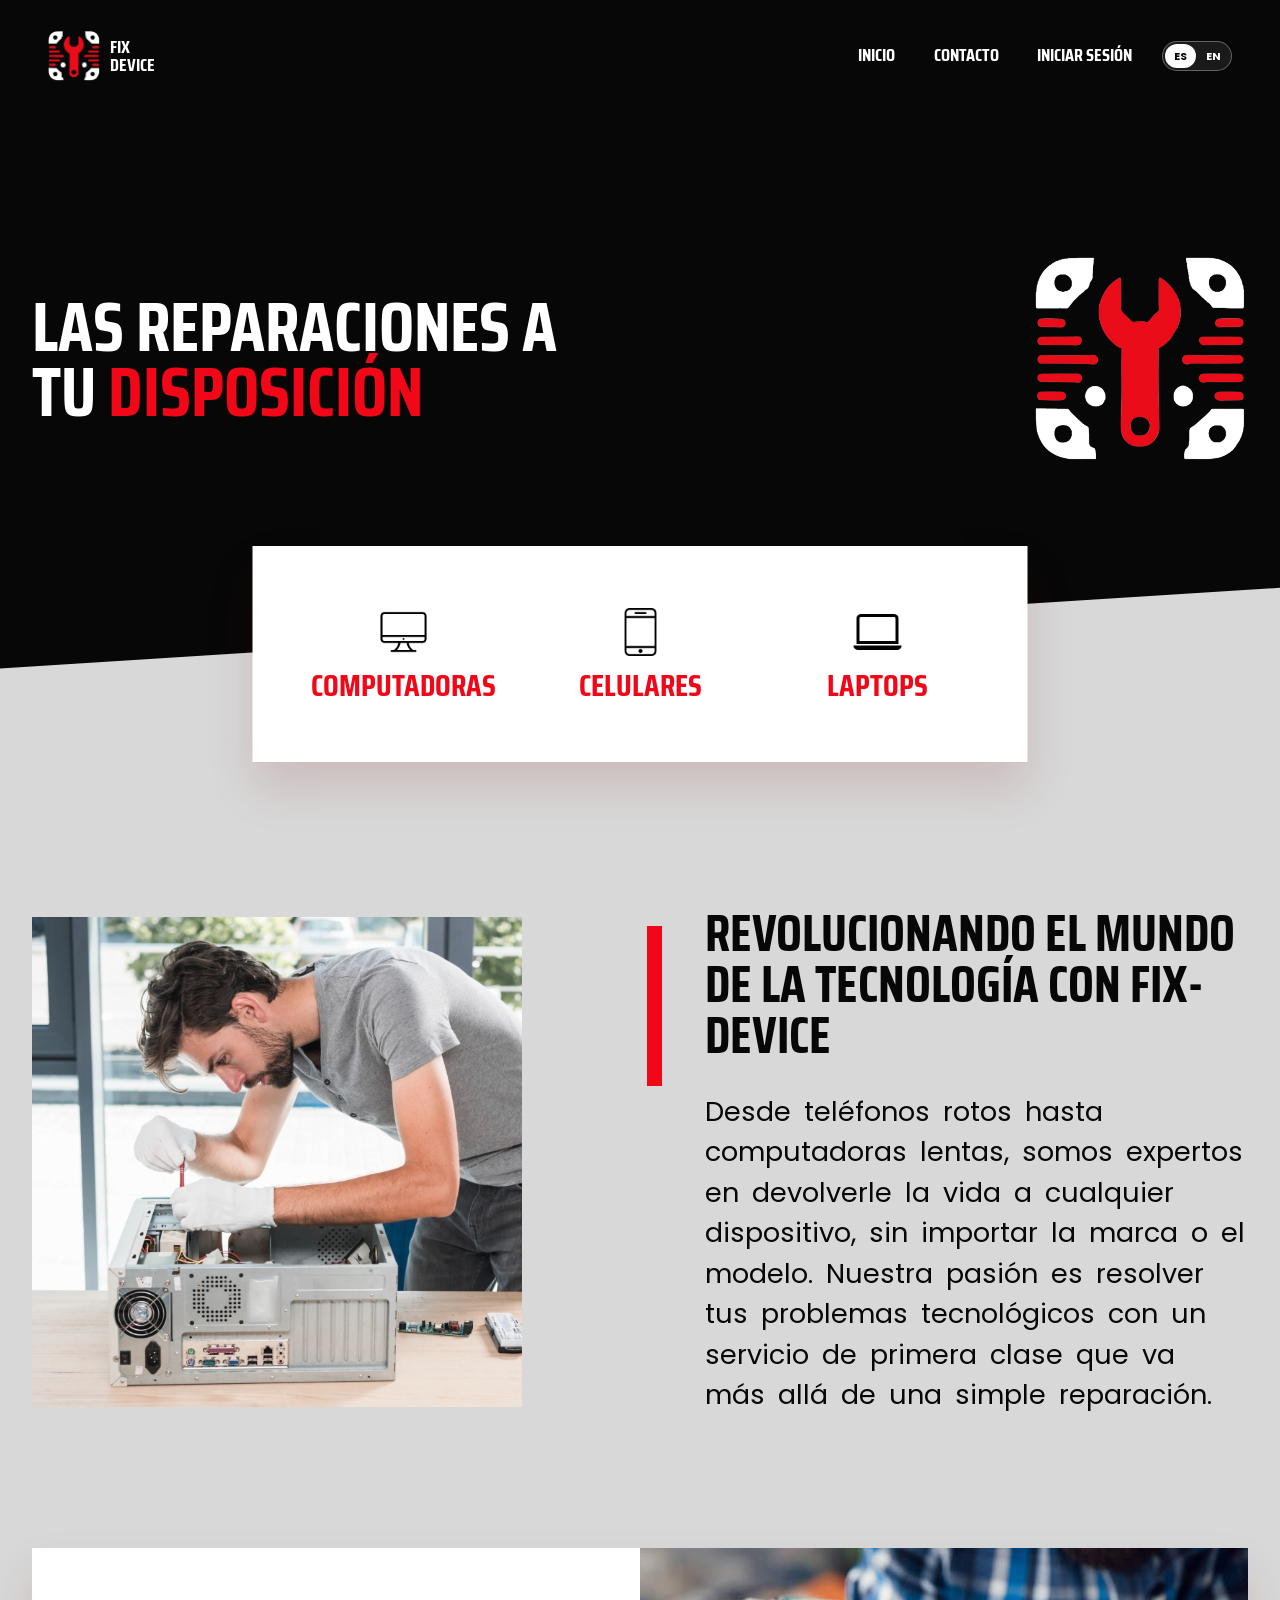
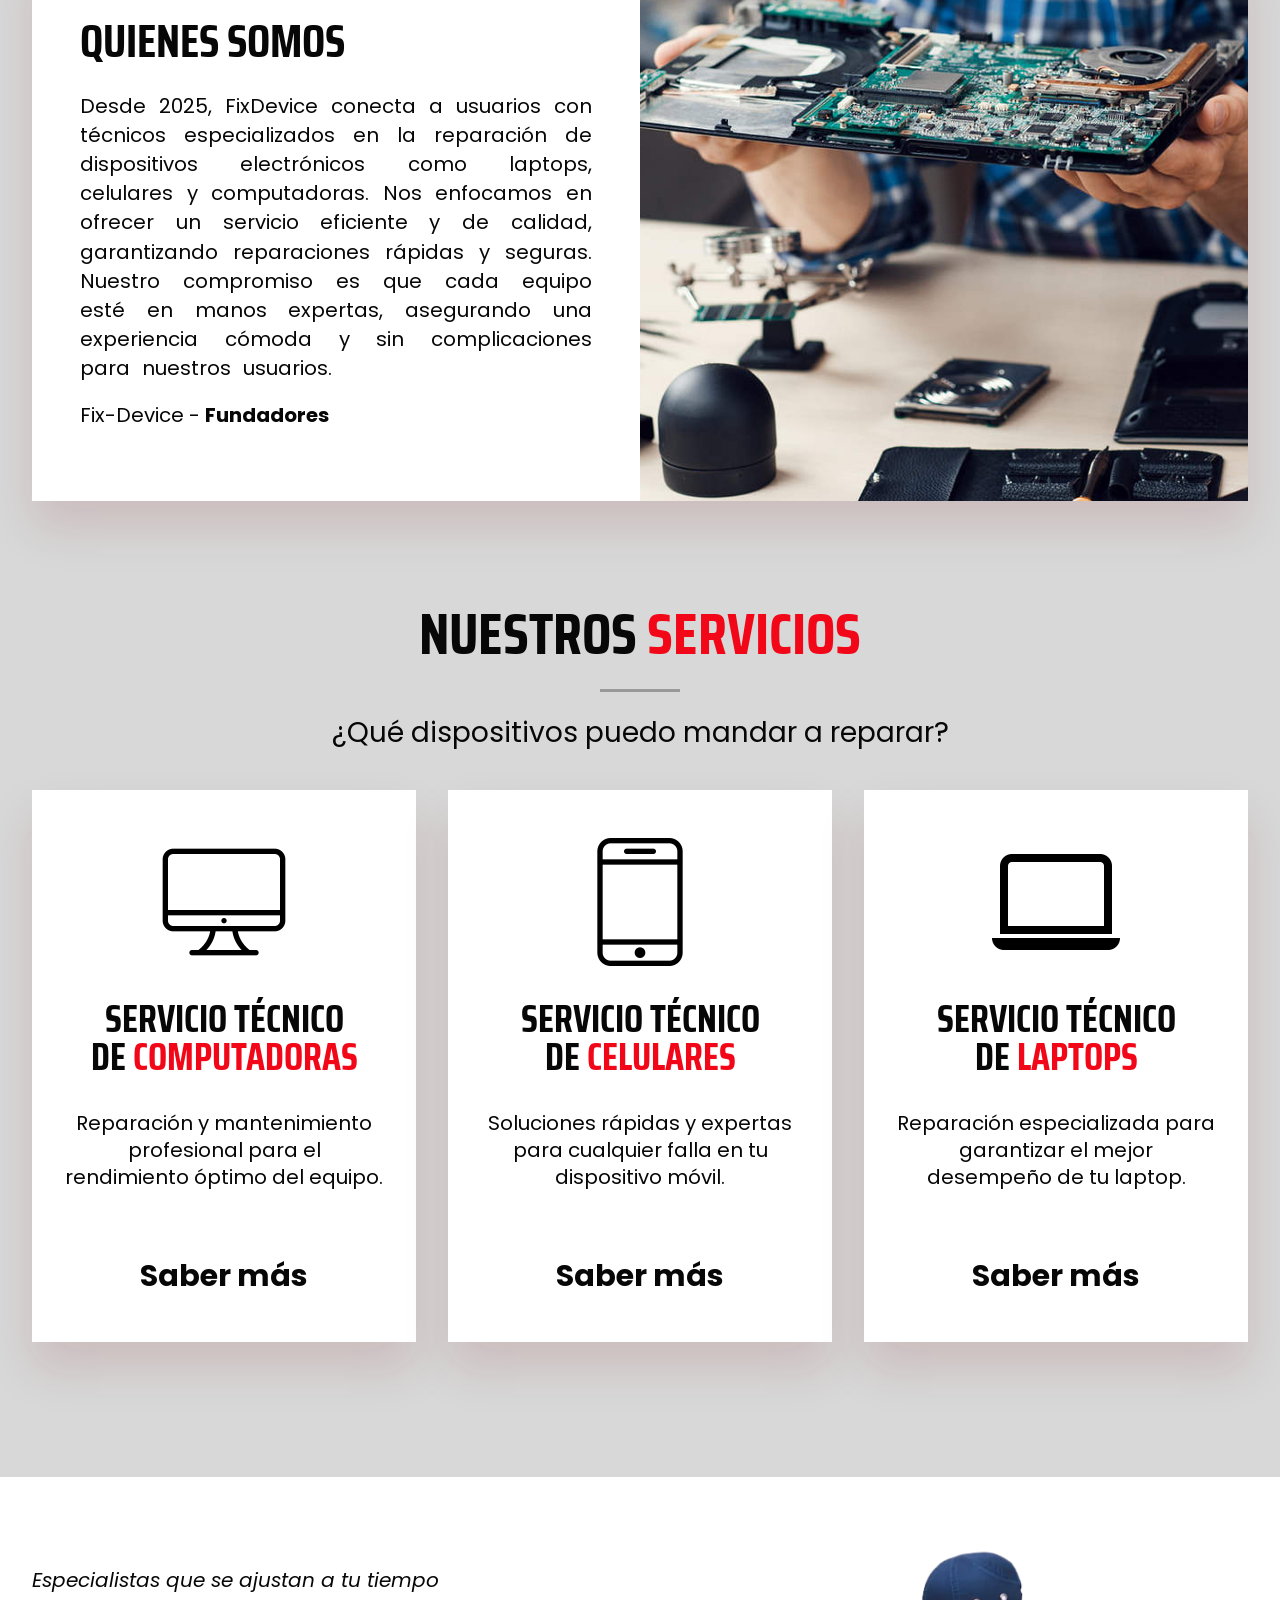
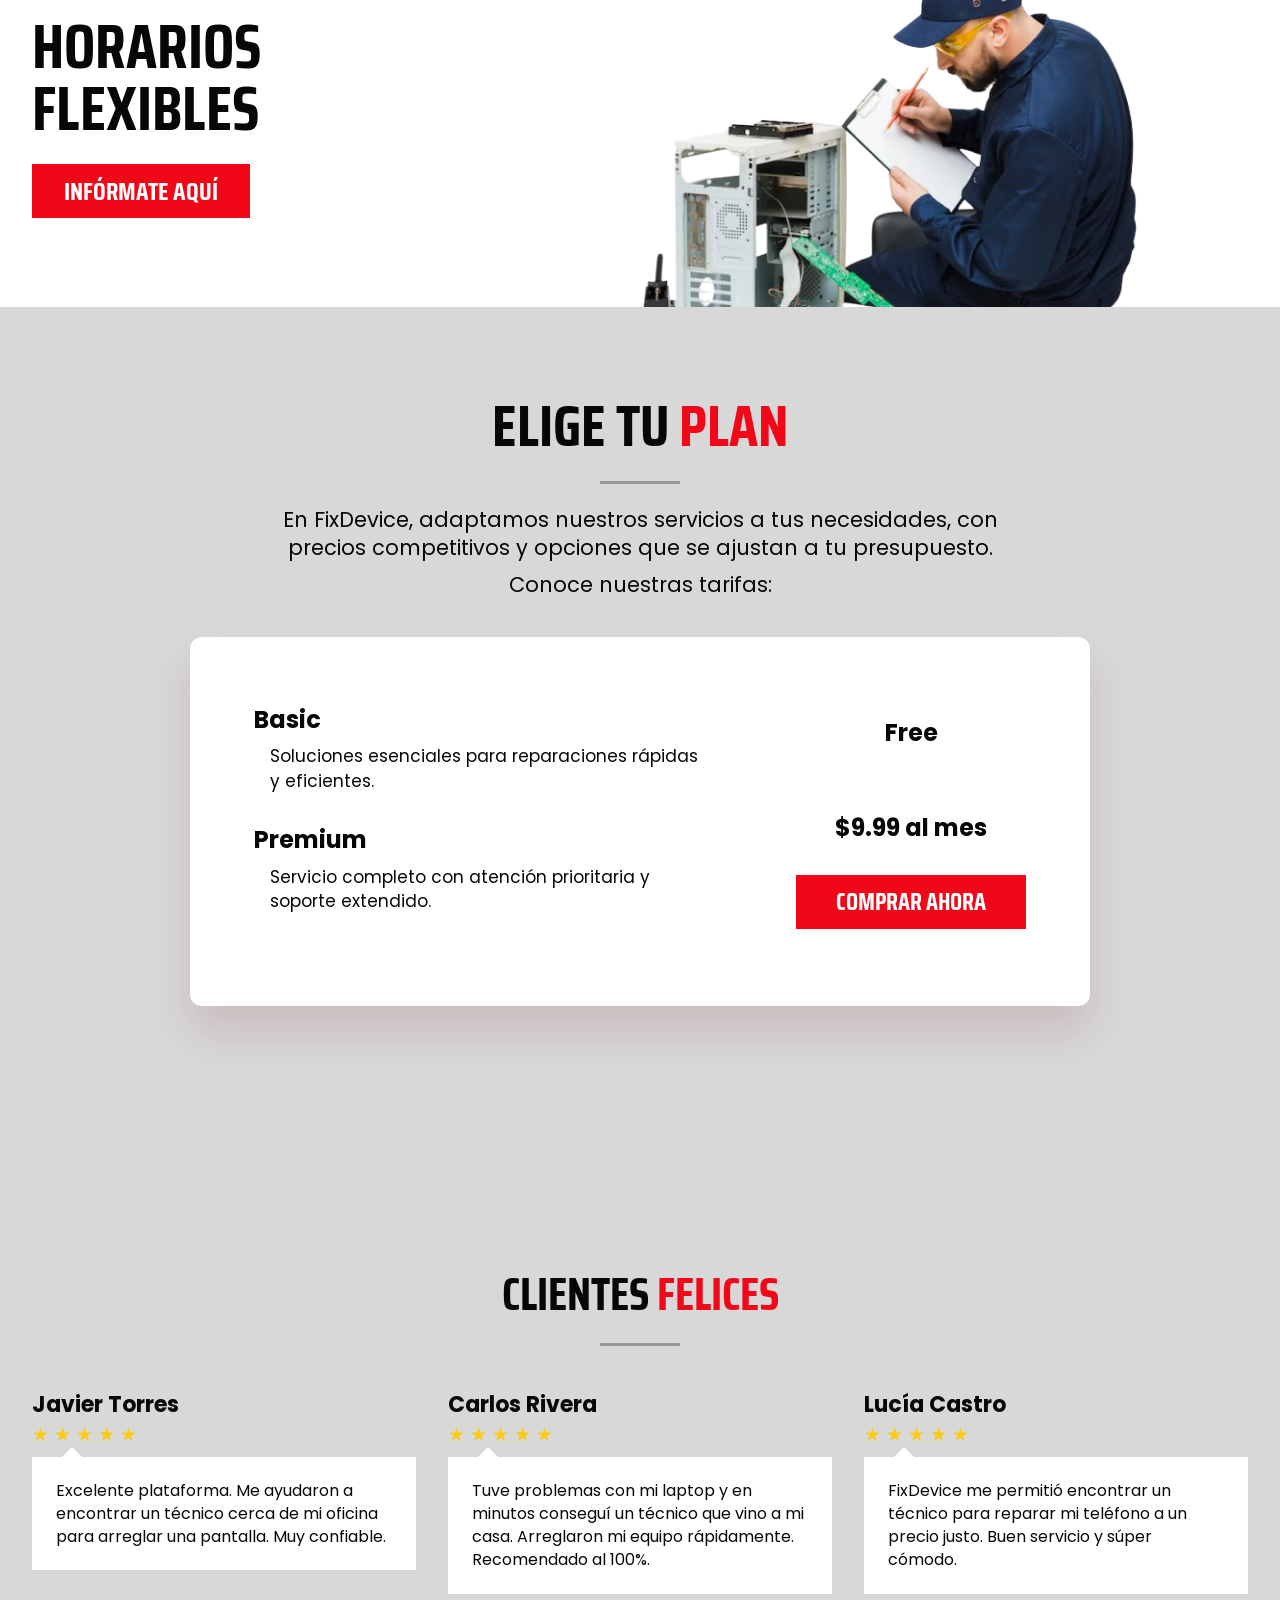
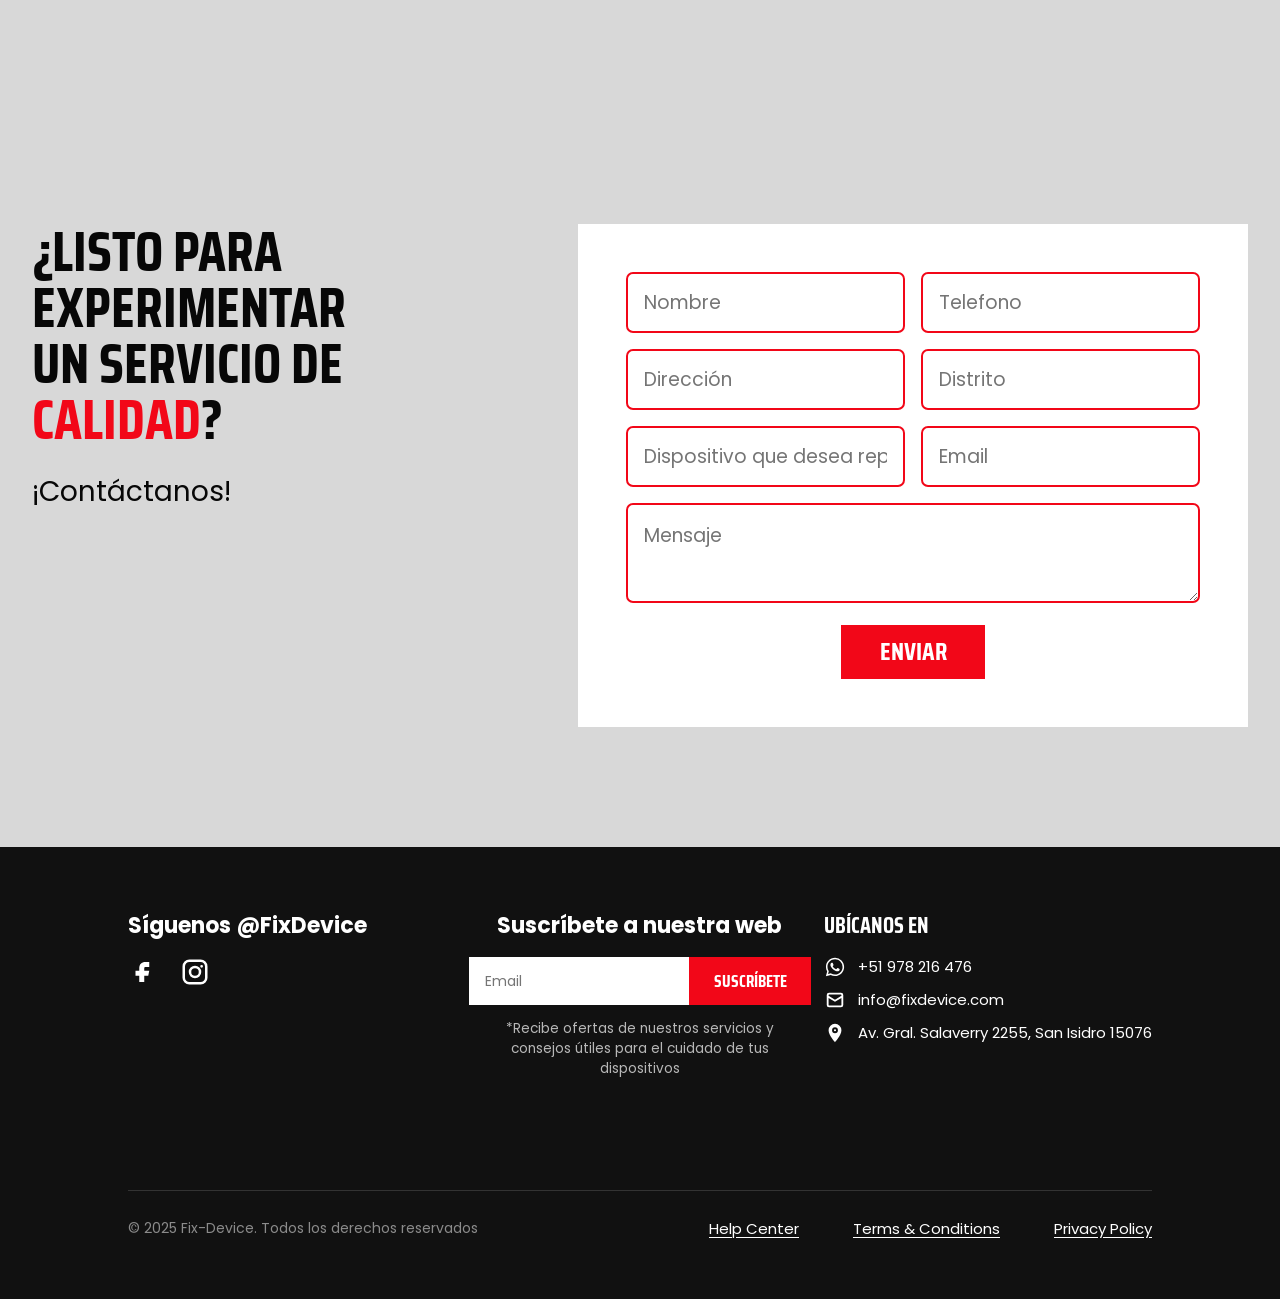
==== commit ab6b7e02: "feat: rebuild responsive FixDevice landing page" ====
--- a/index.html
+++ b/index.html
@@ -1,279 +1,284 @@
 <!DOCTYPE html>
-<html lang="en">
+<html lang="es">
 <head>
-    <meta charset="UTF-8">
-    <meta name="viewport" content="width=device-width, initial-scale=1.0">
-    <link rel="preconnect" href="https://fonts.googleapis.com">
-    <link rel="preconnect" href="https://fonts.gstatic.com" crossorigin>
-    <link href="https://fonts.googleapis.com/css2?family=Saira+Condensed:wght@100;200;300;400;500;600;700;800;900&display=swap" rel="stylesheet">
-    <link rel="preconnect" href="https://fonts.googleapis.com">
-    <link rel="preconnect" href="https://fonts.gstatic.com" crossorigin>
-    <link href="https://fonts.googleapis.com/css2?family=Poppins:ital,wght@0,100;0,200;0,300;0,400;0,500;0,600;0,700;0,800;0,900;1,100;1,200;1,300;1,400;1,500;1,600;1,700;1,800;1,900&display=swap" rel="stylesheet">
-    <link rel="stylesheet" href="assets/styles/styles.css">
-    <title>FixDevice</title>
+  <meta charset="UTF-8">
+  <meta name="viewport" content="width=device-width, initial-scale=1.0">
+  <meta name="description" content="FixDevice conecta usuarios con técnicos especializados para reparar computadoras, celulares y laptops.">
+  <link rel="icon" href="favicon.ico">
+  <link rel="preconnect" href="https://fonts.googleapis.com">
+  <link rel="preconnect" href="https://fonts.gstatic.com" crossorigin>
+  <link href="https://fonts.googleapis.com/css2?family=Saira+Condensed:wght@100;200;300;400;500;600;700;800;900&display=swap" rel="stylesheet">
+  <link href="https://fonts.googleapis.com/css2?family=Poppins:ital,wght@0,100;0,200;0,300;0,400;0,500;0,600;0,700;0,800;0,900;1,100;1,200;1,300;1,400;1,500;1,600;1,700;1,800;1,900&display=swap" rel="stylesheet">
+  <link rel="stylesheet" href="assets/styles/styles.css">
+  <title>FixDevice</title>
 </head>
 <body>
-    <!-- Overlay for mobile menu -->
-    <div class="nav-overlay"></div>
-    
-    <div class="head">
-        <div class="Fix-Device">
-            <img src="assets/images/logo2.png">
-            <p>Fix<br>Device</p>
-        </div>
-        
-        <!-- Hamburger Button -->
-        <button class="hamburger" aria-label="Abrir menú" aria-expanded="false">
-            <span></span>
-            <span></span>
-            <span></span>
-        </button>
-        
-        <nav class="navbar">
-            <a href="#" id="inicio">Inicio</a>
-            <a href="#" id="contactos">Contacto</a>
-            <a href="#" id="login">Iniciar Sesión</a>
-        </nav>
+  <header class="site-header" aria-label="Navegación principal">
+    <a class="brand" href="#inicio" aria-label="FixDevice inicio">
+      <img src="assets/images/logo2.png" alt="" class="brand__mark">
+      <span class="brand__text">Fix<br>Device</span>
+    </a>
+
+    <button class="menu-toggle" type="button" aria-label="Abrir menú" aria-expanded="false" aria-controls="primaryNav">
+      <span></span>
+      <span></span>
+      <span></span>
+    </button>
+
+    <div class="header-actions" id="primaryNav">
+      <nav class="main-nav" aria-label="Secciones">
+        <a href="#inicio">Inicio</a>
+        <a href="#contacto">Contacto</a>
+        <a href="#planes">Iniciar Sesión</a>
+      </nav>
+
+      <div class="language-switcher" aria-label="Idioma">
+        <button class="lang-button is-active" type="button" data-lang="es" aria-pressed="true">ES</button>
+        <button class="lang-button" type="button" data-lang="en" aria-pressed="false">EN</button>
+      </div>
     </div>
-    
-    <header class="Header">
-        <div class="title">
-            <h1>Las reparaciones a</h1>
-            <h1>tu<span>disposición</span></h1>
-        </div>
-        <div class="logofixdevice">
-            <img src="assets/images/logo2.png">
-        </div>
-    </header>
-    
-    <div class="contenedor">
-        <div class="aparato">
-            <img src="assets/images/computerlogo.png" alt="computer">
-            <h4>Computadoras</h4>
-        </div>
-        <div class="aparato">
-            <img src="assets/images/smartphone.png" alt="celular">
-            <h4>Celulares</h4>
-        </div>
-        <div class="aparato">
-            <img src="assets/images/laptoplogo.png">
-            <h4>Laptops</h4>
-        </div>
+  </header>
+  <div class="nav-backdrop" aria-hidden="true"></div>
+
+  <main>
+    <section class="hero" id="inicio">
+      <div class="hero__content container">
+        <h1>Las reparaciones a<br>tu <span>disposición</span></h1>
+        <img class="hero__logo" src="assets/images/logo2.png" alt="Logo FixDevice">
+      </div>
+
+      <div class="service-strip" aria-label="Categorías principales">
+        <a href="#servicios" class="service-strip__item">
+          <img src="assets/images/computerlogo.png" alt="" aria-hidden="true">
+          <span>Computadoras</span>
+        </a>
+        <a href="#servicios" class="service-strip__item">
+          <img src="assets/images/smartphone.png" alt="" aria-hidden="true">
+          <span>Celulares</span>
+        </a>
+        <a href="#servicios" class="service-strip__item">
+          <img src="assets/images/laptoplogo.png" alt="" aria-hidden="true">
+          <span>Laptops</span>
+        </a>
+      </div>
+    </section>
+
+    <section class="intro section-pad">
+      <div class="intro__grid container">
+        <img class="intro__image" src="assets/images/personachamba.jpg" alt="Técnico reparando una computadora">
+        <div class="intro__copy accent-heading">
+          <h2>Revolucionando el mundo<br>de la tecnología con Fix-<br>Device</h2>
+          <p>Desde teléfonos rotos hasta computadoras lentas, somos expertos en devolverle la vida a cualquier dispositivo, sin importar la marca o el modelo. Nuestra pasión es resolver tus problemas tecnológicos con un servicio de primera clase que va más allá de una simple reparación.</p>
+        </div>
+      </div>
+    </section>
+
+    <section class="about section-pad" id="nosotros">
+      <div class="about__card container">
+        <div class="about__copy">
+          <h2>Quienes somos</h2>
+          <p>Desde 2025, FixDevice conecta a usuarios con técnicos especializados en la reparación de dispositivos electrónicos como laptops, celulares y computadoras. Nos enfocamos en ofrecer un servicio eficiente y de calidad, garantizando reparaciones rápidas y seguras. Nuestro compromiso es que cada equipo esté en manos expertas, asegurando una experiencia cómoda y sin complicaciones para nuestros usuarios.</p>
+          <p>Fix-Device - <strong>Fundadores</strong></p>
+        </div>
+        <img src="assets/images/quienesomosimg.jpg" alt="Técnico sosteniendo componentes internos de una laptop">
+      </div>
+    </section>
+
+    <section class="services section-pad" id="servicios">
+      <div class="section-heading">
+        <h2>Nuestros <span>servicios</span></h2>
+        <span class="heading-rule" aria-hidden="true"></span>
+        <p>¿Qué dispositivos puedo mandar a reparar?</p>
+      </div>
+
+      <div class="services__grid container">
+        <article class="service-card">
+          <img src="assets/images/computerlogo.png" alt="" aria-hidden="true">
+          <h3>Servicio técnico<br>de <span>computadoras</span></h3>
+          <p>Reparación y mantenimiento profesional para el rendimiento óptimo del equipo.</p>
+          <a href="#contacto">Saber más</a>
+        </article>
+
+        <article class="service-card">
+          <img src="assets/images/smartphone.png" alt="" aria-hidden="true">
+          <h3>Servicio técnico<br>de <span>celulares</span></h3>
+          <p>Soluciones rápidas y expertas para cualquier falla en tu dispositivo móvil.</p>
+          <a href="#contacto">Saber más</a>
+        </article>
+
+        <article class="service-card">
+          <img src="assets/images/laptoplogo.png" alt="" aria-hidden="true">
+          <h3>Servicio técnico<br>de <span>laptops</span></h3>
+          <p>Reparación especializada para garantizar el mejor desempeño de tu laptop.</p>
+          <a href="#contacto">Saber más</a>
+        </article>
+      </div>
+    </section>
+
+    <section class="schedule">
+      <div class="schedule__inner container">
+        <div class="schedule__copy">
+          <p>Especialistas que se ajustan a tu tiempo</p>
+          <h2>Horarios<br>flexibles</h2>
+          <a class="button" href="#contacto">Infórmate aquí</a>
+        </div>
+        <img src="assets/images/horarios.png" alt="Técnico revisando una computadora">
+      </div>
+    </section>
+
+    <section class="plans section-pad" id="planes">
+      <div class="section-heading">
+        <h2>Elige tu <span>plan</span></h2>
+        <span class="heading-rule" aria-hidden="true"></span>
+        <p>En FixDevice, adaptamos nuestros servicios a tus necesidades, con precios competitivos y opciones que se ajustan a tu presupuesto.</p>
+        <p>Conoce nuestras tarifas:</p>
+      </div>
+
+      <div class="plan-card">
+        <div class="plan-card__details">
+          <div>
+            <h3>Basic</h3>
+            <p>Soluciones esenciales para reparaciones rápidas y eficientes.</p>
+          </div>
+          <div>
+            <h3>Premium</h3>
+            <p>Servicio completo con atención prioritaria y soporte extendido.</p>
+          </div>
+        </div>
+        <div class="plan-card__prices">
+          <strong>Free</strong>
+          <strong>$9.99 al mes</strong>
+          <a class="button" href="#contacto">Comprar ahora</a>
+        </div>
+      </div>
+    </section>
+
+    <section class="testimonials section-pad">
+      <div class="section-heading">
+        <h2>Clientes <span>felices</span></h2>
+        <span class="heading-rule" aria-hidden="true"></span>
+      </div>
+
+      <div class="testimonials__grid container">
+        <article class="testimonial">
+          <h3>Javier Torres</h3>
+          <div class="stars" aria-label="5 estrellas">★ ★ ★ ★ ★</div>
+          <p>Excelente plataforma. Me ayudaron a encontrar un técnico cerca de mi oficina para arreglar una pantalla. Muy confiable.</p>
+        </article>
+
+        <article class="testimonial">
+          <h3>Carlos Rivera</h3>
+          <div class="stars" aria-label="5 estrellas">★ ★ ★ ★ ★</div>
+          <p>Tuve problemas con mi laptop y en minutos conseguí un técnico que vino a mi casa. Arreglaron mi equipo rápidamente. Recomendado al 100%.</p>
+        </article>
+
+        <article class="testimonial">
+          <h3>Lucía Castro</h3>
+          <div class="stars" aria-label="5 estrellas">★ ★ ★ ★ ★</div>
+          <p>FixDevice me permitió encontrar un técnico para reparar mi teléfono a un precio justo. Buen servicio y súper cómodo.</p>
+        </article>
+      </div>
+    </section>
+
+    <section class="contact section-pad" id="contacto">
+      <div class="contact__grid container">
+        <div class="contact__copy">
+          <h2>¿Listo para<br>experimentar<br>un servicio de<br><span>calidad</span>?</h2>
+          <p>¡Contáctanos!</p>
+        </div>
+
+        <form class="contact-form" id="contactForm">
+          <div class="form-grid">
+            <label>
+              <span>Nombre</span>
+              <input type="text" name="nombre" placeholder="Nombre" required>
+            </label>
+            <label>
+              <span>Teléfono</span>
+              <input type="tel" name="telefono" placeholder="Telefono" required>
+            </label>
+            <label>
+              <span>Dirección</span>
+              <input type="text" name="direccion" placeholder="Dirección" required>
+            </label>
+            <label>
+              <span>Distrito</span>
+              <input type="text" name="distrito" placeholder="Distrito" required>
+            </label>
+            <label>
+              <span>Dispositivo que desea reparar</span>
+              <input type="text" name="dispositivo" placeholder="Dispositivo que desea rep" required>
+            </label>
+            <label>
+              <span>Email</span>
+              <input type="email" name="email" placeholder="Email" required>
+            </label>
+            <label class="form-grid__wide">
+              <span>Mensaje</span>
+              <textarea name="mensaje" placeholder="Mensaje" required></textarea>
+            </label>
+          </div>
+          <button class="button" type="submit">Enviar</button>
+        </form>
+      </div>
+    </section>
+  </main>
+
+  <footer class="site-footer">
+    <div class="footer__top container">
+      <section class="footer__social" aria-label="Redes sociales">
+        <h2>Síguenos @FixDevice</h2>
+        <div class="social-links">
+          <a href="#" aria-label="Facebook">
+            <svg viewBox="0 0 24 24" aria-hidden="true"><path d="M14 8h3V4h-3c-3.3 0-5 2-5 5v2H6v4h3v5h4v-5h3.2l.8-4h-4V9c0-.7.4-1 1-1Z"/></svg>
+          </a>
+          <a href="#" aria-label="Instagram">
+            <svg viewBox="0 0 24 24" aria-hidden="true"><path d="M7.5 2h9A5.5 5.5 0 0 1 22 7.5v9a5.5 5.5 0 0 1-5.5 5.5h-9A5.5 5.5 0 0 1 2 16.5v-9A5.5 5.5 0 0 1 7.5 2Zm0 2A3.5 3.5 0 0 0 4 7.5v9A3.5 3.5 0 0 0 7.5 20h9a3.5 3.5 0 0 0 3.5-3.5v-9A3.5 3.5 0 0 0 16.5 4h-9ZM12 7a5 5 0 1 1 0 10 5 5 0 0 1 0-10Zm0 2a3 3 0 1 0 0 6 3 3 0 0 0 0-6Zm5.3-2.7a1.1 1.1 0 1 1 0 2.2 1.1 1.1 0 0 1 0-2.2Z"/></svg>
+          </a>
+        </div>
+      </section>
+
+      <section class="footer__subscribe">
+        <h2>Suscríbete a nuestra web</h2>
+        <form id="subscribeForm" class="subscribe-form">
+          <label>
+            <span>Email</span>
+            <input type="email" placeholder="Email" required>
+          </label>
+          <button type="submit">Suscríbete</button>
+        </form>
+        <p>*Recibe ofertas de nuestros servicios y consejos útiles para el cuidado de tus dispositivos</p>
+      </section>
+
+      <section class="footer__contact">
+        <h2>Ubícanos en</h2>
+        <ul>
+          <li>
+            <svg viewBox="0 0 24 24" aria-hidden="true"><path d="M19.05 4.91A9.82 9.82 0 0 0 12.04 2c-5.46 0-9.91 4.45-9.91 9.91 0 1.75.46 3.45 1.32 4.95L2.05 22l5.25-1.38c1.45.79 3.08 1.21 4.74 1.21 5.46 0 9.91-4.45 9.91-9.91 0-2.65-1.03-5.14-2.9-7.01ZM12.04 20.15c-1.48 0-2.93-.4-4.2-1.15l-.3-.18-3.12.82.83-3.04-.2-.31a8.26 8.26 0 0 1-1.26-4.38c0-4.54 3.7-8.24 8.24-8.24 2.2 0 4.27.86 5.82 2.42a8.18 8.18 0 0 1 2.41 5.83c.02 4.54-3.68 8.23-8.22 8.23Zm4.52-6.16c-.25-.12-1.47-.72-1.69-.81-.23-.08-.39-.12-.56.12-.17.25-.64.81-.78.97-.14.17-.29.19-.54.06-.25-.12-1.05-.39-1.99-1.23-.74-.66-1.23-1.47-1.38-1.72-.14-.25-.02-.38.11-.51.11-.11.25-.29.37-.43s.17-.25.25-.41c.08-.17.04-.31-.02-.43s-.56-1.34-.76-1.84c-.2-.48-.41-.42-.56-.43h-.48c-.17 0-.43.06-.66.31-.22.25-.86.85-.86 2.07s.89 2.4 1.01 2.56c.12.17 1.75 2.67 4.23 3.74.59.26 1.05.41 1.41.52.59.19 1.13.16 1.56.1.48-.07 1.47-.6 1.67-1.18.21-.58.21-1.07.14-1.18s-.22-.16-.47-.28Z"/></svg>
+            +51 978 216 476
+          </li>
+          <li>
+            <svg viewBox="0 0 24 24" aria-hidden="true"><path d="M3 6.5A2.5 2.5 0 0 1 5.5 4h13A2.5 2.5 0 0 1 21 6.5v11a2.5 2.5 0 0 1-2.5 2.5h-13A2.5 2.5 0 0 1 3 17.5v-11Zm2.5-.5a.5.5 0 0 0-.5.5v.8l7 4.4 7-4.4v-.8a.5.5 0 0 0-.5-.5h-13Zm13 12a.5.5 0 0 0 .5-.5V9.7l-7 4.3-7-4.3v7.8a.5.5 0 0 0 .5.5h13Z"/></svg>
+            info@fixdevice.com
+          </li>
+          <li>
+            <svg viewBox="0 0 24 24" aria-hidden="true"><path d="M12 2a7 7 0 0 0-7 7c0 5.3 7 13 7 13s7-7.7 7-13a7 7 0 0 0-7-7Zm0 10.2A3.2 3.2 0 1 1 12 5.8a3.2 3.2 0 0 1 0 6.4Zm0-2A1.2 1.2 0 1 0 12 7.8a1.2 1.2 0 0 0 0 2.4Z"/></svg>
+            Av. Gral. Salaverry 2255, San Isidro 15076
+          </li>
+        </ul>
+      </section>
     </div>
-    
-    <main class="main">
-        <div class="persona">
-            <img src="assets/images/personachamba.jpg">
-        </div>
-        <div class="container_main">
-            <div class="container_title">
-                <div class="cuadritorojo"></div>
-                <h2 class="title">Revolucionando el mundo de la tecnologia con Fix-Device</h2>
-            </div>
-            <p>Desde teléfonos rotos hasta computadoras lentas, 
-                somos expertos en devolverle la vida a cualquier 
-                dispositivo, sin importar la marca o el modelo. 
-                Nuestra pasión es resolver tus problemas tecnológicos 
-                con un servicio de primera clase que va más allá de 
-                una simple reparación.</p>
-        </div>
-    </main>
-    
-    <section class="About">
-        <div class="Who">
-            <h3>Quienes Somos</h3>
-            <p>Desde 2025, FixDevice conecta a usuarios con técnicos especializados 
-                en la reparación de dispositivos electrónicos como laptops, celulares 
-                y computadoras. Nos enfocamos en ofrecer un servicio eficiente y de calidad,
-                garantizando reparaciones rápidas y seguras. Nuestro compromiso es que cada
-                equipo esté en manos expertas, asegurando una experiencia cómoda y sin complicaciones para nuestros usuarios.</p>
-            <p class="Fix-Device_fun">Fix-Device &nbsp;<span>- &nbsp;Fundadores</span></p>
-        </div>
-        <div class="img_about"><img src="assets/images/quienesomosimg.jpg"></div>
-    </section>
-    
-    <section class="Services">
-        <div class="ourservice">
-            <h2>NUESTROS <span>SERVICIOS</span></h2>
-            <div class="service-underline"></div>
-            <p>¿Qué dispositivos puedo mandar a reparar?</p>
-        </div>
-        <div class="Services_comp_cel_lap">
-            <div class="single_service">
-                <img src="assets/images/computerlogo.png">
-                <h4>Servicio Técnico </h4>
-                <h4>de <span>Computadoras</span></h4>
-                <p>Reparación y mantenimiento profesional para el rendimiento óptimo del equipo.</p>
-                <a class="btn_SaberMas">Saber más</a>
-            </div>
-            <div class="single_service">
-                <img src="assets/images/smartphone.png">
-                <h4>Servicio Técnico </h4>
-                <h4>de <span>Celulares</span></h4>
-                <p>Soluciones rápidas y expertas para cualquier falla en tu dispositivo móvil.</p>
-                <a class="btn_SaberMas">Saber más</a>
-            </div>
-            <div class="single_service">
-                <img src="assets/images/laptoplogo.png">
-                <h4>Servicio Técnico</h4>
-                <h4>de <span>Laptops</span></h4>
-                <p>Reparación especializada para garantizar el mejor desempeño de tu laptop.</p>
-                <a class="btn_SaberMas">Saber más</a>
-            </div>
-        </div>
-    </section>
-    
-    <section class="Flexible-hours">
-        <div class="Horarios-Flexibles">
-            <h4>Especialistas que se ajustan a tu tiempo</h4>
-            <div class="H-F">
-                <h2>HORARIOS</h2>
-                <h2>FLEXIBLES</h2>
-            </div>
-            <a>INFÓRMATE AQUÍ</a>
-        </div>
-        <div class="img-horarios">
-            <img src="assets/images/horarios.png">
-        </div>
-    </section>
-
-    <section class="Choose-your-plan">
-        <h2>ELIGE TU <span>PLAN</span></h2>
-        <div class="plan-underline"></div>
-        <p id="parrafo">En FixDevice, adaptamos nuestros servicios a tus necesidades, 
-            con precios competitivos y opciones que se ajustan a tu presupuesto.
-        </p>
-        <p class="parrafo-tarifas">Conoce nuestras tarifas:</p>
-        <div class="container-basic-premium-buy">
-            <div class="basic-premium">
-                <div class="plan-item">
-                    <h4>Basic</h4>
-                    <p>Soluciones esenciales para reparaciones rápidas y eficientes.</p>
-                </div>
-                <div class="plan-item">
-                    <h4>Premium</h4>
-                    <p>Servicio completo con atención prioritaria y soporte extendido.</p>
-                </div>
-            </div>
-            <div class="Buy-Now">
-                <h4 class="free">Free</h4>
-                <div class="costo">
-                    <p class="price">$9.99 al mes</p>
-                    <a>COMPRAR AHORA</a>
-                </div>
-            </div>
-        </div>
-    </section>
-    
-    <section class="HappyCustomers">
-        <h2>CLIENTES <span>FELICES</span></h2>
-        <div class="title-underline"></div>
-        <div class="comentarios">
-            <div class="comment-box">
-                <h5>Javier Torres</h5>
-                <div class="stars">
-                    <svg xmlns="http://www.w3.org/2000/svg" viewBox="0 0 24 24"><path d="M12 17.27L18.18 21l-1.64-7.03L22 9.24l-7.19-.61L12 2 9.19 8.63 2 9.24l5.46 4.73L5.82 21z"/></svg>
-                    <svg xmlns="http://www.w3.org/2000/svg" viewBox="0 0 24 24"><path d="M12 17.27L18.18 21l-1.64-7.03L22 9.24l-7.19-.61L12 2 9.19 8.63 2 9.24l5.46 4.73L5.82 21z"/></svg>
-                    <svg xmlns="http://www.w3.org/2000/svg" viewBox="0 0 24 24"><path d="M12 17.27L18.18 21l-1.64-7.03L22 9.24l-7.19-.61L12 2 9.19 8.63 2 9.24l5.46 4.73L5.82 21z"/></svg>
-                    <svg xmlns="http://www.w3.org/2000/svg" viewBox="0 0 24 24"><path d="M12 17.27L18.18 21l-1.64-7.03L22 9.24l-7.19-.61L12 2 9.19 8.63 2 9.24l5.46 4.73L5.82 21z"/></svg>
-                    <svg xmlns="http://www.w3.org/2000/svg" viewBox="0 0 24 24"><path d="M12 17.27L18.18 21l-1.64-7.03L22 9.24l-7.19-.61L12 2 9.19 8.63 2 9.24l5.46 4.73L5.82 21z"/></svg>
-                </div>
-                <div class="comment-box-img">
-                    Excelente plataforma. Me ayudaron a encontrar un técnico cerca de mi oficina para arreglar una pantalla. Muy confiable.
-                </div>
-            </div>
-            <div class="comment-box">
-                <h5>Carlos Rivera</h5>
-                <div class="stars">
-                    <svg xmlns="http://www.w3.org/2000/svg" viewBox="0 0 24 24"><path d="M12 17.27L18.18 21l-1.64-7.03L22 9.24l-7.19-.61L12 2 9.19 8.63 2 9.24l5.46 4.73L5.82 21z"/></svg>
-                    <svg xmlns="http://www.w3.org/2000/svg" viewBox="0 0 24 24"><path d="M12 17.27L18.18 21l-1.64-7.03L22 9.24l-7.19-.61L12 2 9.19 8.63 2 9.24l5.46 4.73L5.82 21z"/></svg>
-                    <svg xmlns="http://www.w3.org/2000/svg" viewBox="0 0 24 24"><path d="M12 17.27L18.18 21l-1.64-7.03L22 9.24l-7.19-.61L12 2 9.19 8.63 2 9.24l5.46 4.73L5.82 21z"/></svg>
-                    <svg xmlns="http://www.w3.org/2000/svg" viewBox="0 0 24 24"><path d="M12 17.27L18.18 21l-1.64-7.03L22 9.24l-7.19-.61L12 2 9.19 8.63 2 9.24l5.46 4.73L5.82 21z"/></svg>
-                    <svg xmlns="http://www.w3.org/2000/svg" viewBox="0 0 24 24"><path d="M12 17.27L18.18 21l-1.64-7.03L22 9.24l-7.19-.61L12 2 9.19 8.63 2 9.24l5.46 4.73L5.82 21z"/></svg>
-                </div>
-                <div class="comment-box-img">
-                    Tuve problemas con mi laptop y en minutos conseguí un técnico que vino a mi casa. Arreglaron mi equipo rápidamente. Recomendado al 100%.
-                </div>
-            </div>
-            <div class="comment-box">
-                <h5>Lucía Castro</h5>
-                <div class="stars">
-                    <svg xmlns="http://www.w3.org/2000/svg" viewBox="0 0 24 24"><path d="M12 17.27L18.18 21l-1.64-7.03L22 9.24l-7.19-.61L12 2 9.19 8.63 2 9.24l5.46 4.73L5.82 21z"/></svg>
-                    <svg xmlns="http://www.w3.org/2000/svg" viewBox="0 0 24 24"><path d="M12 17.27L18.18 21l-1.64-7.03L22 9.24l-7.19-.61L12 2 9.19 8.63 2 9.24l5.46 4.73L5.82 21z"/></svg>
-                    <svg xmlns="http://www.w3.org/2000/svg" viewBox="0 0 24 24"><path d="M12 17.27L18.18 21l-1.64-7.03L22 9.24l-7.19-.61L12 2 9.19 8.63 2 9.24l5.46 4.73L5.82 21z"/></svg>
-                    <svg xmlns="http://www.w3.org/2000/svg" viewBox="0 0 24 24"><path d="M12 17.27L18.18 21l-1.64-7.03L22 9.24l-7.19-.61L12 2 9.19 8.63 2 9.24l5.46 4.73L5.82 21z"/></svg>
-                    <svg xmlns="http://www.w3.org/2000/svg" viewBox="0 0 24 24"><path d="M12 17.27L18.18 21l-1.64-7.03L22 9.24l-7.19-.61L12 2 9.19 8.63 2 9.24l5.46 4.73L5.82 21z"/></svg>
-                </div>
-                <div class="comment-box-img">
-                    FixDevice me permitió encontrar un técnico para reparar mi teléfono a un precio justo. Buen servicio y súper cómodo.
-                </div>
-            </div>
-        </div>
-    </section>
-    
-    <section class="LastSection">
-        <div class="Ready">
-            <h2>¿LISTO PARA EXPERIMENTAR<br>UN SERVICIO DE <span>CALIDAD</span>?</h2>
-            <p>¡Contáctanos!</p>
-        </div>
-        <div class="formulario">
-            <form class="form">
-                <input class="controls" type="text" name="Nombre" id="Nombre" placeholder="Nombre">
-                <input class="controls" type="tel" name="Telefono" id="Telefono" placeholder="Telefono">
-                <input class="controls" type="text" name="Dirección" id="Dirección" placeholder="Dirección">
-                <input class="controls" type="text" name="Distrito" id="Distrito" placeholder="Distrito">
-                <input class="controls" type="text" name="Dispositivo que desea reparar" id="Dispositivo que desea reparar" placeholder="Dispositivo que desea reparar">
-                <input class="controls" type="email" name="Email" id="Email" placeholder="Email">
-                <textarea class="controls" name="textarea" id="" placeholder="Mensaje"></textarea>
-            </form>
-            <a>Enviar</a>
-        </div>
-    </section>
-
-    <footer class="footer">
-        <div class="upfooter">
-            <div class="seccionfooter seccionfooter-social">
-                <h3>Síguenos <span>@FixDevice</span></h3>
-                <div class="fb_ig">
-                    <svg xmlns="http://www.w3.org/2000/svg" width="35" height="35" viewBox="0 0 24 24"><path fill="currentColor" d="M22 12c0-5.52-4.48-10-10-10S2 6.48 2 12c0 4.84 3.44 8.87 8 9.8V15H8v-3h2V9.5C10 7.57 11.57 6 13.5 6H16v3h-2c-.55 0-1 .45-1 1v2h3v3h-3v6.95c5.05-.5 9-4.76 9-9.95"/></svg>
-                    <svg xmlns="http://www.w3.org/2000/svg" width="35" height="35" viewBox="0 0 24 24"><path fill="currentColor" d="M7.8 2h8.4C19.4 2 22 4.6 22 7.8v8.4a5.8 5.8 0 0 1-5.8 5.8H7.8C4.6 22 2 19.4 2 16.2V7.8A5.8 5.8 0 0 1 7.8 2m-.2 2A3.6 3.6 0 0 0 4 7.6v8.8C4 18.39 5.61 20 7.6 20h8.8a3.6 3.6 0 0 0 3.6-3.6V7.6C20 5.61 18.39 4 16.4 4zm9.65 1.5a1.25 1.25 0 0 1 1.25 1.25A1.25 1.25 0 0 1 17.25 8A1.25 1.25 0 0 1 16 6.75a1.25 1.25 0 0 1 1.25-1.25M12 7a5 5 0 0 1 5 5a5 5 0 0 1-5 5a5 5 0 0 1-5-5a5 5 0 0 1 5-5m0 2a3 3 0 0 0-3 3a3 3 0 0 0 3 3a3 3 0 0 0 3-3a3 3 0 0 0-3-3"/></svg>
-                </div>
-            </div>
-            <div class="seccionfooter seccionfooter-subscribe">
-                <h3>Suscríbete a nuestra web</h3>
-                <div class="email_sucribete">
-                    <input type="email" name="email" id="email" placeholder="Email">
-                    <a href="#">SUSCRÍBETE</a>
-                </div>
-                <p>*Recibe ofertas de nuestros servicios y consejos útiles para el cuidado de tus dispositivos</p>
-            </div>
-            <div class="seccionfooter seccionfooter-ubicacion">
-                <h3>UBÍCANOS EN</h3>
-                <div class="redes">
-                    <div class="contacto-item">
-<svg xmlns="http://www.w3.org/2000/svg" width="40" height="40" viewBox="0 0 24 24"><path fill="currentColor" d="M19.05 4.91A9.82 9.82 0 0 0 12.04 2c-5.46 0-9.91 4.45-9.91 9.91c0 1.75.46 3.45 1.32 4.95L2.05 22l5.25-1.38c1.45.79 3.08 1.21 4.74 1.21c5.46 0 9.91-4.45 9.91-9.91c0-2.65-1.03-5.14-2.9-7.01m-7.01 15.24c-1.48 0-2.93-.4-4.2-1.15l-.3-.18l-3.12.82l.83-3.04l-.2-.31a8.26 8.26 0 0 1-1.26-4.38c0-4.54 3.7-8.24 8.24-8.24c2.2 0 4.27.86 5.82 2.42a8.18 8.18 0 0 1 2.41 5.83c.02 4.54-3.68 8.23-8.22 8.23m4.52-6.16c-.25-.12-1.47-.72-1.69-.81c-.23-.08-.39-.12-.56.12c-.17.25-.64.81-.78.97c-.14.17-.29.19-.54.06c-.25-.12-1.05-.39-1.99-1.23c-.74-.66-1.23-1.47-1.38-1.72c-.14-.25-.02-.38.11-.51c.11-.11.25-.29.37-.43s.17-.25.25-.41c.08-.17.04-.31-.02-.43s-.56-1.34-.76-1.84c-.2-.48-.41-.42-.56-.43h-.48c-.17 0-.43.06-.66.31c-.22.25-.86.85-.86 2.07s.89 2.4 1.01 2.56c.12.17 1.75 2.67 4.23 3.74c.59.26 1.05.41 1.41.52c.59.19 1.13.16 1.56.1c.48-.07 1.47-.6 1.67-1.18c.21-.58.21-1.07.14-1.18s-.22-.16-.47-.28"/></svg>                        <p>+51 978 216 476</p>
-                    </div>
-                    <div class="contacto-item">
-                        <svg xmlns="http://www.w3.org/2000/svg" width="22" height="22" viewBox="0 0 24 24"><path fill="none" stroke="currentColor" stroke-linecap="round" stroke-linejoin="round" stroke-width="1.5" d="M21 8L12 13L3 8M3 8v9a2 2 0 0 0 2 2h14a2 2 0 0 0 2-2V8M3 8l9-5l9 5"/></svg>
-                        <p>info@fixdevice.com</p>
-                    </div>
-                    <div class="contacto-item">
-                        <svg xmlns="http://www.w3.org/2000/svg" width="22" height="22" viewBox="0 0 24 24"><path fill="none" stroke="currentColor" stroke-width="1.5" d="M12 21c3.5-3.6 7-7.2 7-11c0-3.87-3.13-7-7-7s-7 3.13-7 7c0 3.8 3.5 7.4 7 11Z"/><circle cx="12" cy="10" r="2.5" fill="none" stroke="currentColor" stroke-width="1.5"/></svg>
-                        <p>Av. Gral. Salaverry 2255, San Isidro 15076</p>             
-                    </div>
-                </div>
-            </div>
-        </div>
-        <div class="downfotter">
-            <p>© 2025 Fix-Device. Todos los derechos reservados</p>
-            <div class="help_terms_privacy">
-                <p>Help Center</p>
-                <p>Terms & Conditions</p>
-                <p>Privacy Policy</p>
-            </div>
-        </div>
-    </footer>
-
-    <script src="assets/scripts/main.js"></script>
+
+    <div class="footer__bottom container">
+      <p>© 2025 Fix-Device. Todos los derechos reservados</p>
+      <nav aria-label="Enlaces legales">
+        <a href="#">Help Center</a>
+        <a href="#">Terms &amp; Conditions</a>
+        <a href="#">Privacy Policy</a>
+      </nav>
+    </div>
+  </footer>
+
+  <script src="assets/scripts/main.js"></script>
 </body>
-</html>+</html>
--- a/assets/styles/styles.css
+++ b/assets/styles/styles.css
@@ -1,1401 +1,1830 @@
-/* ========================================
-   FIX DEVICE - CSS REFACTORIZADO
-   Sistema Mobile-First con breakpoints consistentes
-   ======================================== */
-
-/* ----------------------------------------
-   VARIABLES Y RESET
-   ---------------------------------------- */
 :root {
-    --color-primary: #EA0C19;
-    --color-primary-hover: #ff0011;
-    --color-black: #000000;
-    --color-white: #ffffff;
-    --color-gray-bg: hsl(0, 0%, 85%);
-    --color-gray-light: #D9D9D9;
-    
-    --shadow-card: 5px 30px 50px -20px rgba(251, 1, 1, 0.1);
-    
-    /* Contenedores fluidos */
-    --container-padding: clamp(1rem, 5vw, 3rem);
-    --section-spacing: clamp(2rem, 8vw, 5rem);
+  --black: #070707;
+  --near-black: #111111;
+  --red: #f20718;
+  --gray: #d8d8d8;
+  --muted: #8f8f8f;
+  --white: #ffffff;
+  --shadow: 0 26px 44px rgba(115, 0, 12, 0.13);
+  --heading: "Saira Condensed", sans-serif;
+  --body: "Poppins", sans-serif;
 }
 
 * {
-    margin: 0;
-    padding: 0;
-    box-sizing: border-box;
+  box-sizing: border-box;
+}
+
+html {
+  scroll-behavior: smooth;
 }
 
 body {
+  margin: 0;
+  background: var(--gray);
+  color: var(--black);
+  font-family: var(--body);
+  font-size: 15px;
+  line-height: 1.55;
+}
+
+img,
+svg {
+  display: block;
+}
+
+a {
+  color: inherit;
+  text-decoration: none;
+}
+
+button,
+input,
+textarea {
+  font: inherit;
+}
+
+p,
+input,
+textarea,
+.section-heading p,
+.intro p,
+.about p,
+.service-card p,
+.service-card a,
+.schedule__copy p,
+.plan-card h3,
+.plan-card p,
+.plan-card strong,
+.testimonial h3,
+.testimonial p,
+.contact__copy p,
+.site-footer h2,
+.site-footer p,
+.footer__bottom a {
+  font-family: var(--body);
+}
+
+.container {
+  width: min(100% - 64px, 1640px);
+  margin-inline: auto;
+}
+
+.section-pad {
+  padding: 66px 0;
+}
+
+.site-header {
+  position: absolute;
+  inset: 0 0 auto;
+  z-index: 20;
+  display: flex;
+  align-items: center;
+  justify-content: space-between;
+  padding: 30px 48px;
+  color: var(--white);
+}
+
+.brand {
+  display: inline-flex;
+  align-items: center;
+  gap: 10px;
+}
+
+.brand__mark {
+  width: 52px;
+  height: 52px;
+  object-fit: contain;
+}
+
+.brand__text,
+.main-nav a,
+.button,
+.subscribe-form button {
+  font-family: var(--heading);
+  font-weight: 700;
+  text-transform: uppercase;
+}
+
+.brand__text {
+  font-size: 18px;
+  line-height: 1;
+}
+
+.header-actions {
+  display: flex;
+  align-items: center;
+  gap: 30px;
+}
+
+.main-nav {
+  display: flex;
+  align-items: center;
+  gap: clamp(36px, 3vw, 54px);
+  font-family: var(--heading);
+}
+
+.main-nav a {
+  position: relative;
+  color: var(--white);
+  font-size: 18px;
+  line-height: 1.08;
+  text-align: center;
+  white-space: nowrap;
+  transition: color 160ms ease, transform 160ms ease;
+}
+
+.main-nav a::after {
+  content: "";
+  position: absolute;
+  left: 50%;
+  bottom: -8px;
+  width: 0;
+  height: 2px;
+  background: var(--red);
+  transform: translateX(-50%);
+  transition: width 160ms ease;
+}
+
+.main-nav a:hover {
+  color: var(--red);
+  transform: translateY(-1px);
+}
+
+.main-nav a:hover::after,
+.main-nav a:focus-visible::after {
+  width: 100%;
+}
+
+.language-switcher {
+  display: flex;
+  align-items: center;
+  gap: 2px;
+  margin-top: 0;
+  padding: 2px;
+  border: 1px solid rgba(255, 255, 255, 0.32);
+  border-radius: 999px;
+  background: rgba(255, 255, 255, 0.08);
+}
+
+.lang-button {
+  min-width: 31px;
+  height: 24px;
+  border: 0;
+  border-radius: 999px;
+  background: transparent;
+  color: var(--white);
+  cursor: pointer;
+  font-family: var(--body);
+  font-size: 11px;
+  font-weight: 700;
+  line-height: 1;
+  text-transform: uppercase;
+  transition: background 160ms ease, color 160ms ease;
+}
+
+.lang-button.is-active {
+  background: var(--white);
+  color: var(--black);
+}
+
+.brand:focus-visible,
+.main-nav a:focus-visible,
+.lang-button:focus-visible,
+.menu-toggle:focus-visible {
+  outline: 2px solid var(--red);
+  outline-offset: 4px;
+}
+
+.menu-toggle {
+  display: none;
+  width: 42px;
+  height: 42px;
+  border: 0;
+  background: transparent;
+  cursor: pointer;
+  padding: 9px;
+}
+
+.menu-toggle span {
+  display: block;
+  width: 100%;
+  height: 3px;
+  margin: 5px 0;
+  background: var(--white);
+  transition: transform 180ms ease, opacity 180ms ease;
+}
+
+.nav-backdrop {
+  position: fixed;
+  inset: 0;
+  z-index: 16;
+  background: rgba(0, 0, 0, 0.58);
+  opacity: 0;
+  pointer-events: none;
+  transition: opacity 180ms ease;
+}
+
+body.menu-open {
+  overflow: hidden;
+}
+
+body.menu-open .nav-backdrop {
+  opacity: 1;
+  pointer-events: auto;
+}
+
+.hero {
+  position: relative;
+  min-height: 842px;
+  overflow: hidden;
+  background: var(--black);
+}
+
+.hero::after {
+  content: "";
+  position: absolute;
+  inset: auto 0 0;
+  height: 310px;
+  background: var(--gray);
+  clip-path: polygon(0 44%, 100% 18%, 100% 100%, 0 100%);
+  z-index: 1;
+}
+
+.hero__content {
+  position: relative;
+  z-index: 2;
+  display: grid;
+  grid-template-columns: minmax(0, 1fr) 320px;
+  align-items: center;
+  gap: 90px;
+  width: min(100% - 64px, 1360px);
+  padding-top: 252px;
+}
+
+.hero h1 {
+  margin: 0;
+  color: var(--white);
+  font-family: var(--heading);
+  font-size: clamp(68px, 5.45vw, 104px);
+  font-weight: 700;
+  line-height: 0.92;
+  text-transform: uppercase;
+}
+
+.hero h1 span,
+.section-heading h2 span,
+.service-card h3 span,
+.contact__copy h2 span {
+  color: var(--red);
+}
+
+.hero__logo {
+  justify-self: end;
+  width: min(100%, 215px);
+  height: auto;
+}
+
+.service-strip {
+  position: absolute;
+  left: 50%;
+  bottom: 80px;
+  z-index: 3;
+  display: grid;
+  grid-template-columns: repeat(3, 1fr);
+  align-items: center;
+  width: min(775px, calc(100% - 44px));
+  min-height: 216px;
+  padding: 42px 32px;
+  background: var(--white);
+  box-shadow: var(--shadow);
+  transform: translateX(-50%);
+}
+
+.service-strip__item {
+  display: grid;
+  justify-items: center;
+  gap: 14px;
+  color: var(--red);
+  font-family: var(--heading);
+  font-size: 31px;
+  font-weight: 700;
+  line-height: 1;
+  text-transform: uppercase;
+}
+
+.service-strip__item img {
+  width: 48px;
+  height: 48px;
+  object-fit: contain;
+}
+
+.intro {
+  background: var(--gray);
+}
+
+.intro__grid {
+  display: grid;
+  grid-template-columns: 500px minmax(0, 1fr);
+  align-items: center;
+  gap: clamp(72px, 9vw, 185px);
+  width: min(100% - 64px, 1475px);
+  margin-left: max(32px, calc((100vw - 1340px) / 2));
+  margin-right: auto;
+}
+
+.intro__image {
+  width: 490px;
+  height: 490px;
+  object-fit: cover;
+}
+
+.accent-heading {
+  position: relative;
+  padding-left: 58px;
+}
+
+.accent-heading::before {
+  content: "";
+  position: absolute;
+  left: 0;
+  top: 18px;
+  width: 15px;
+  height: 160px;
+  background: var(--red);
+}
+
+.intro h2,
+.about h2,
+.schedule h2,
+.contact__copy h2,
+.section-heading h2,
+.service-card h3 {
+  margin: 0;
+  font-family: var(--heading);
+  font-weight: 700;
+  line-height: 1;
+  text-transform: uppercase;
+}
+
+.intro h2 {
+  max-width: 780px;
+  font-size: clamp(40px, 4vw, 62px);
+}
+
+.intro p {
+  max-width: 810px;
+  margin: 30px 0 0;
+  font-size: 27px;
+  line-height: 1.5;
+  word-spacing: 6px;
+}
+
+.about__card {
+  display: grid;
+  grid-template-columns: 1fr 1fr;
+  background: var(--white);
+  box-shadow: var(--shadow);
+}
+
+.about__copy {
+  display: flex;
+  flex-direction: column;
+  justify-content: center;
+  min-height: 528px;
+  padding: 70px 48px;
+}
+
+.about h2 {
+  margin-bottom: 28px;
+  font-size: 46px;
+}
+
+.about p {
+  max-width: 770px;
+  margin: 0 0 18px;
+  font-size: 20px;
+  line-height: 1.46;
+  text-align: justify;
+  word-spacing: 7px;
+}
+
+.about p:last-child {
+  margin-bottom: 0;
+  text-align: left;
+  word-spacing: 0;
+}
+
+.about__card img {
+  width: 100%;
+  height: 100%;
+  min-height: 528px;
+  object-fit: cover;
+}
+
+.section-heading {
+  width: min(100% - 64px, 980px);
+  margin: 0 auto 38px;
+  text-align: center;
+}
+
+.section-heading h2 {
+  font-size: clamp(48px, 4.55vw, 76px);
+}
+
+.heading-rule {
+  display: block;
+  width: 80px;
+  height: 3px;
+  margin: 26px auto 22px;
+  background: #999999;
+}
+
+.section-heading p {
+  margin: 0 auto 8px;
+  font-size: 28px;
+  line-height: 1.35;
+}
+
+.services {
+  padding-top: 38px;
+  padding-bottom: 55px;
+}
+
+.services__grid {
+  display: grid;
+  grid-template-columns: repeat(3, minmax(0, 1fr));
+  gap: 32px;
+  width: min(100% - 64px, 1520px);
+}
+
+.service-card {
+  display: flex;
+  flex-direction: column;
+  align-items: center;
+  justify-content: center;
+  min-height: 552px;
+  padding: 48px 32px 42px;
+  background: var(--white);
+  text-align: center;
+  box-shadow: var(--shadow);
+}
+
+.service-card img {
+  width: 128px;
+  height: 128px;
+  object-fit: contain;
+  margin-bottom: 34px;
+}
+
+.service-card h3 {
+  min-height: 82px;
+  font-size: 38px;
+}
+
+.service-card p {
+  max-width: 390px;
+  margin: 28px auto 26px;
+  font-size: 20px;
+  line-height: 1.35;
+}
+
+.service-card a {
+  margin-top: auto;
+  font-size: 30px;
+  font-weight: 700;
+}
+
+.schedule {
+  margin: 80px 0 0;
+  background: var(--white);
+}
+
+.schedule__inner {
+  position: relative;
+  min-height: 430px;
+  display: flex;
+  align-items: center;
+}
+
+.schedule__copy {
+  position: relative;
+  z-index: 2;
+  max-width: 430px;
+  padding: 48px 0;
+}
+
+.schedule__copy p {
+  margin: 0 0 20px;
+  font-size: 20px;
+  font-style: italic;
+}
+
+.schedule h2 {
+  margin-bottom: 24px;
+  font-size: 62px;
+}
+
+.button {
+  display: inline-flex;
+  align-items: center;
+  justify-content: center;
+  min-height: 54px;
+  padding: 12px 32px;
+  border: 0;
+  background: var(--red);
+  color: var(--white);
+  cursor: pointer;
+  font-size: 25px;
+  line-height: 1;
+  transition: transform 160ms ease, background 160ms ease;
+}
+
+.button:hover {
+  background: #ca0715;
+  transform: translateY(-1px);
+}
+
+.schedule img {
+  position: absolute;
+  right: 70px;
+  bottom: 0;
+  width: min(46vw, 612px);
+  height: auto;
+}
+
+.plans {
+  padding-top: 90px;
+  padding-bottom: 150px;
+}
+
+.plans .section-heading {
+  margin-bottom: 38px;
+}
+
+.plans .section-heading p {
+  max-width: 720px;
+  font-size: 21px;
+}
+
+.plan-card {
+  display: grid;
+  grid-template-columns: 1.4fr 0.6fr;
+  gap: 40px;
+  width: min(900px, calc(100% - 48px));
+  min-height: 330px;
+  margin: 0 auto;
+  padding: 64px;
+  background: var(--white);
+  border-radius: 12px;
+  box-shadow: var(--shadow);
+}
+
+.plan-card h3,
+.plan-card strong {
+  margin: 0;
+  font-size: 24px;
+  font-weight: 700;
+}
+
+.plan-card p {
+  max-width: 430px;
+  margin: 6px 0 28px 16px;
+  font-size: 17px;
+  line-height: 1.45;
+}
+
+.plan-card__prices {
+  display: grid;
+  justify-items: center;
+  align-content: center;
+  gap: 58px;
+}
+
+.plan-card__prices .button {
+  min-width: 230px;
+  margin-top: -30px;
+  font-size: 24px;
+}
+
+.testimonials {
+  padding-top: 115px;
+  padding-bottom: 150px;
+}
+
+.testimonials .section-heading {
+  margin-bottom: 42px;
+}
+
+.testimonials .section-heading h2 {
+  font-size: clamp(46px, 3.55vw, 60px);
+}
+
+.testimonials__grid {
+  display: grid;
+  grid-template-columns: repeat(3, minmax(0, 1fr));
+  gap: 32px;
+  width: min(100% - 64px, 1564px);
+}
+
+.testimonial h3 {
+  margin: 0 0 2px;
+  font-size: 22px;
+}
+
+.stars {
+  color: #ffca08;
+  font-size: 19px;
+  letter-spacing: 0;
+  line-height: 1.2;
+}
+
+.testimonial p {
+  position: relative;
+  min-height: 109px;
+  margin: 10px 0 0;
+  padding: 22px 24px;
+  background: var(--white);
+  font-size: 16px;
+  line-height: 1.45;
+}
+
+.testimonial p::before {
+  content: "";
+  position: absolute;
+  top: -10px;
+  left: 30px;
+  border-left: 10px solid transparent;
+  border-right: 10px solid transparent;
+  border-bottom: 10px solid var(--white);
+}
+
+.contact {
+  padding-top: 80px;
+  padding-bottom: 120px;
+}
+
+.contact__grid {
+  display: grid;
+  grid-template-columns: 430px minmax(0, 700px);
+  justify-content: center;
+  align-items: start;
+  gap: 116px;
+}
+
+.contact__copy h2 {
+  font-size: 56px;
+}
+
+.contact__copy p {
+  margin: 22px 0 0;
+  font-size: 28px;
+}
+
+.contact-form {
+  width: 100%;
+  padding: 48px;
+  background: var(--white);
+  text-align: center;
+}
+
+.form-grid {
+  display: grid;
+  grid-template-columns: repeat(2, minmax(0, 1fr));
+  gap: 16px;
+  margin-bottom: 16px;
+}
+
+.contact-form label,
+.subscribe-form label {
+  display: block;
+}
+
+.contact-form label span,
+.subscribe-form label span {
+  position: absolute;
+  width: 1px;
+  height: 1px;
+  overflow: hidden;
+  clip: rect(0, 0, 0, 0);
+  white-space: nowrap;
+}
+
+.contact-form input,
+.contact-form textarea {
+  width: 100%;
+  border: 2px solid var(--red);
+  border-radius: 7px;
+  outline: 0;
+  color: var(--black);
+  font-size: 19px;
+  transition: box-shadow 160ms ease;
+}
+
+.contact-form input {
+  height: 61px;
+  padding: 0 16px;
+}
+
+.contact-form textarea {
+  min-height: 100px;
+  resize: vertical;
+  padding: 16px;
+}
+
+.contact-form input:focus,
+.contact-form textarea:focus {
+  box-shadow: 0 0 0 4px rgba(242, 7, 24, 0.15);
+}
+
+.form-grid__wide {
+  grid-column: 1 / -1;
+}
+
+.contact-form .button {
+  min-width: 144px;
+}
+
+.site-footer {
+  background: var(--near-black);
+  color: var(--white);
+  padding: 66px 0 58px;
+}
+
+.footer__top {
+  display: grid;
+  grid-template-columns: repeat(3, minmax(0, 1fr));
+  align-items: start;
+  gap: 64px;
+  width: min(100% - 256px, 1648px);
+  padding-bottom: 112px;
+}
+
+.site-footer h2 {
+  margin: 0 0 18px;
+  font-family: var(--body);
+  font-size: 22px;
+  font-weight: 700;
+  line-height: 1.2;
+}
+
+.footer__contact h2 {
+  font-family: var(--heading);
+  font-weight: 700;
+  text-transform: uppercase;
+}
+
+.social-links {
+  display: flex;
+  align-items: center;
+  gap: 22px;
+}
+
+.social-links a,
+.footer__contact svg {
+  width: 30px;
+  height: 30px;
+  fill: currentColor;
+}
+
+.social-links a {
+  display: inline-flex;
+  align-items: center;
+  justify-content: center;
+  transition: color 160ms ease, transform 160ms ease;
+}
+
+.social-links a:hover {
+  color: var(--red);
+  transform: translateY(-1px);
+}
+
+.footer__social {
+  justify-self: start;
+}
+
+.footer__subscribe {
+  justify-self: center;
+  width: min(100%, 620px);
+  text-align: center;
+}
+
+.subscribe-form {
+  display: grid;
+  grid-template-columns: 220px 122px;
+  justify-content: center;
+  margin: 0 auto 14px;
+}
+
+.subscribe-form input {
+  width: 100%;
+  height: 48px;
+  border: 0;
+  padding: 0 16px;
+  outline: 0;
+  font-size: 14px;
+}
+
+.subscribe-form button {
+  border: 0;
+  background: var(--red);
+  color: var(--white);
+  cursor: pointer;
+  font-size: 17px;
+  transition: background 160ms ease;
+}
+
+.subscribe-form button:hover {
+  background: #ca0715;
+}
+
+.footer__subscribe p {
+  max-width: 700px;
+  margin: 0 auto;
+  color: rgba(255, 255, 255, 0.7);
+  font-size: clamp(0.75rem, 1.5vw, 0.85rem);
+  line-height: 1.45;
+}
+
+.footer__contact {
+  justify-self: end;
+  width: max-content;
+  max-width: 360px;
+}
+
+.footer__contact ul {
+  display: grid;
+  gap: 12px;
+  margin: 0;
+  padding: 0;
+  list-style: none;
+}
+
+.footer__contact li {
+  display: grid;
+  grid-template-columns: 22px 1fr;
+  gap: 12px;
+  align-items: start;
+  font-size: 15px;
+  line-height: 1.35;
+}
+
+.footer__contact svg {
+  width: 22px;
+  height: 22px;
+  margin-top: -1px;
+}
+
+.footer__bottom {
+  display: flex;
+  align-items: center;
+  justify-content: space-between;
+  gap: 32px;
+  width: min(100% - 256px, 1648px);
+  padding-top: 26px;
+  border-top: 1px solid rgba(255, 255, 255, 0.14);
+}
+
+.footer__bottom p {
+  margin: 0;
+  color: #8b8b8b;
+  font-size: 14px;
+}
+
+.footer__bottom nav {
+  display: flex;
+  flex-wrap: wrap;
+  gap: 54px;
+}
+
+.footer__bottom a {
+  text-decoration: underline;
+  text-underline-offset: 3px;
+  transition: color 160ms ease;
+}
+
+.footer__bottom a:hover {
+  color: var(--red);
+}
+
+@media (max-width: 1180px) {
+  .hero__content {
+    grid-template-columns: 1fr 230px;
+    gap: 48px;
+  }
+
+  .intro__grid,
+  .about__card,
+  .contact__grid {
+    grid-template-columns: 1fr;
+    gap: 42px;
+  }
+
+  .intro__grid {
+    width: min(100% - 64px, 850px);
+    margin-inline: auto;
+  }
+
+  .intro__image {
+    width: min(100%, 500px);
+    height: auto;
+    aspect-ratio: 1;
+  }
+
+  .intro__copy {
+    max-width: 850px;
+  }
+
+  .about__card img {
+    min-height: 360px;
+  }
+
+  .services__grid,
+  .testimonials__grid {
+    grid-template-columns: 1fr;
+    width: min(100% - 64px, 680px);
+  }
+
+  .schedule img {
+    right: 12px;
+    width: min(55vw, 520px);
+  }
+
+  .footer__top {
+    grid-template-columns: 1fr;
+    width: min(100% - 64px, 720px);
+    gap: 44px;
+    padding-bottom: 56px;
     text-align: center;
-    background-color: var(--color-gray-bg);
-    font-family: 'Poppins', sans-serif;
-    overflow-x: hidden;
-}
-
-img {
-    max-width: 100%;
-    height: auto;
-}
-
-a {
-    text-decoration: none;
-    cursor: pointer;
-}
-
-/* ----------------------------------------
-   HEADER / NAVBAR
-   ---------------------------------------- */
-.head {
-    font-size: clamp(1rem, 2.5vw, 1.25rem);
-    background-color: var(--color-black);
-    font-family: 'Saira Condensed', sans-serif;
-    font-weight: bold;
-    color: var(--color-white);
-    text-transform: uppercase;
-    position: sticky;
-    top: 0;
-    left: 0;
-    z-index: 1000;
-    padding: 1rem var(--container-padding);
-    display: flex;
-    flex-direction: row;
-    justify-content: space-between;
+  }
+
+  .social-links,
+  .subscribe-form {
+    justify-content: center;
+  }
+
+  .footer__contact ul {
+    width: min(100%, 420px);
+    margin-inline: auto;
+    text-align: left;
+  }
+
+  .footer__bottom {
+    width: min(100% - 64px, 720px);
+  }
+}
+
+@media (max-width: 900px) {
+  .site-header {
     align-items: center;
-}
-
-.Fix-Device {
-    display: flex;
-    flex-direction: row;
-    gap: 10px;
-    align-items: center;
-}
-
-.Fix-Device img {
-    height: 50px;
-    width: 50px;
-}
-
-.Fix-Device p {
-    line-height: 1;
-    text-align: start;
-}
-
-/* Hamburger Button */
-.hamburger {
-    display: flex;
-    flex-direction: column;
-    justify-content: space-between;
-    width: 30px;
-    height: 24px;
-    background: transparent;
-    border: none;
-    cursor: pointer;
-    padding: 0;
-    z-index: 1003;
+    padding: 20px 20px;
+  }
+
+  .menu-toggle {
     position: relative;
-}
-
-.hamburger span {
+    z-index: 24;
     display: block;
-    width: 100%;
-    height: 3px;
-    background-color: var(--color-white);
-    border-radius: 2px;
-    transition: all 0.3s ease;
-}
-
-/* Hamburger animation when active */
-.hamburger.active span:nth-child(1) {
-    transform: rotate(45deg) translate(6px, 8px);
-}
-
-.hamburger.active span:nth-child(2) {
+  }
+
+  body.menu-open .menu-toggle span:nth-child(1) {
+    transform: translateY(8px) rotate(45deg);
+  }
+
+  body.menu-open .menu-toggle span:nth-child(2) {
     opacity: 0;
-}
-
-.hamburger.active span:nth-child(3) {
-    transform: rotate(-45deg) translate(6px, -8px);
-}
-
-/* Overlay - DESHABILITADO */
-.nav-overlay {
-    display: none;
-}
-
-/* Mobile Navigation */
-.navbar {
+  }
+
+  body.menu-open .menu-toggle span:nth-child(3) {
+    transform: translateY(-8px) rotate(-45deg);
+  }
+
+  .header-actions {
     position: fixed;
     top: 0;
-    right: -100%;
-    width: 70%;
-    max-width: 300px;
-    height: 100vh;
-    background-color: var(--color-black);
-    display: flex;
+    right: 0;
+    z-index: 23;
+    width: min(84vw, 360px);
+    height: 100dvh;
     flex-direction: column;
+    align-items: center;
+    justify-content: center;
+    gap: 34px;
+    padding: 96px 28px 44px;
+    background: var(--black);
+    box-shadow: -18px 0 48px rgba(0, 0, 0, 0.42);
+    transform: translateX(100%);
+    transition: transform 220ms ease;
+  }
+
+  body.menu-open .header-actions {
+    transform: translateX(0);
+  }
+
+  .main-nav {
+    flex-direction: column;
+    align-items: center;
+    gap: 26px;
+  }
+
+  .main-nav a {
+    font-size: 28px;
+    line-height: 1;
+  }
+
+  .language-switcher {
+    order: 0;
+    margin-top: 0;
+  }
+
+  .lang-button {
+    min-width: 48px;
+    height: 36px;
+    font-size: 20px;
+  }
+}
+
+@media (max-width: 760px) {
+  .container,
+  .section-heading,
+  .services__grid,
+  .testimonials__grid {
+    width: min(100% - 32px, 680px);
+  }
+
+  .section-pad {
+    padding: 52px 0;
+  }
+
+  .site-header {
+    position: absolute;
+    padding: 22px 18px;
+  }
+
+  .brand__mark {
+    width: 42px;
+    height: 42px;
+  }
+
+  .brand__text {
+    font-size: 15px;
+  }
+
+  .hero {
+    min-height: 800px;
+  }
+
+  .hero::after {
+    height: 360px;
+    clip-path: polygon(0 28%, 100% 16%, 100% 100%, 0 100%);
+  }
+
+  .hero__content {
+    grid-template-columns: 1fr;
+    gap: 32px;
+    padding-top: 150px;
+    text-align: center;
+  }
+
+  .hero h1 {
+    font-size: clamp(54px, 16vw, 82px);
+  }
+
+  .hero__logo {
+    justify-self: center;
+    width: 152px;
+  }
+
+  .service-strip {
+    grid-template-columns: 1fr;
+    gap: 24px;
+    min-height: 250px;
+    bottom: 42px;
+    padding: 28px 20px;
+  }
+
+  .service-strip__item {
+    grid-template-columns: 44px auto;
     justify-content: center;
     align-items: center;
-    gap: 1.5rem;
-    transition: right 0.3s ease;
-    z-index: 1002;
-    box-shadow: -5px 0 20px rgba(0, 0, 0, 0.5);
-}
-
-.navbar.active {
-    right: 0;
-}
-
-.navbar a {
-    color: var(--color-white);
-    text-decoration: none;
-    padding: 1rem 2rem;
-    font-size: 1.25rem;
-    transition: background-color 0.3s ease, color 0.3s ease;
-    width: 80%;
-    text-align: center;
+    font-size: 28px;
+  }
+
+  .service-strip__item img {
+    width: 42px;
+    height: 42px;
+  }
+
+  .accent-heading {
+    padding-left: 28px;
+  }
+
+  .accent-heading::before {
+    width: 8px;
+    height: 112px;
+  }
+
+  .intro p,
+  .about p {
+    font-size: 18px;
+    text-align: left;
+    word-spacing: 0;
+  }
+
+  .about__copy {
+    min-height: auto;
+    padding: 42px 24px;
+  }
+
+  .section-heading h2,
+  .schedule h2,
+  .contact__copy h2 {
+    font-size: 52px;
+  }
+
+  .section-heading p,
+  .contact__copy p {
+    font-size: 21px;
+  }
+
+  .schedule__copy p {
+    font-size: 17px;
+  }
+
+  .service-card {
+    min-height: 470px;
+    padding: 42px 24px;
+  }
+
+  .service-card h3 {
+    font-size: 34px;
+  }
+
+  .service-card p {
+    font-size: 19px;
+  }
+
+  .schedule {
+    margin-top: 44px;
+  }
+
+  .schedule__inner {
+    min-height: 570px;
+    align-items: flex-start;
+  }
+
+  .schedule img {
+    right: 50%;
+    width: min(92vw, 520px);
+    transform: translateX(50%);
+  }
+
+  .plans {
+    padding-bottom: 74px;
+  }
+
+  .plan-card {
+    grid-template-columns: 1fr;
+    min-height: auto;
+    padding: 34px 26px;
+  }
+
+  .plan-card__prices {
+    justify-items: start;
+    gap: 18px;
+  }
+
+  .plan-card__prices .button {
+    margin-top: 0;
+  }
+
+  .contact__grid {
+    gap: 28px;
+  }
+
+  .contact-form {
+    padding: 28px 18px;
+  }
+
+  .form-grid {
+    grid-template-columns: 1fr;
+  }
+
+  .footer__bottom {
+    width: min(100% - 32px, 680px);
+    align-items: flex-start;
+    flex-direction: column;
+  }
+
+  .footer__bottom nav {
+    gap: 20px 28px;
+  }
+}
+
+@media (max-width: 480px) {
+  .site-header {
+    align-items: center;
+  }
+
+  .brand__text {
+    display: none;
+  }
+
+  .hero h1 {
+    font-size: 50px;
+  }
+
+  .intro h2,
+  .section-heading h2,
+  .schedule h2,
+  .contact__copy h2 {
+    font-size: 44px;
+  }
+
+  .button {
+    width: 100%;
+    font-size: 24px;
+  }
+
+  .subscribe-form {
+    grid-template-columns: 1fr;
+    width: min(100%, 320px);
+  }
+
+  .subscribe-form button {
+    height: 48px;
+  }
+}
+
+@media (max-width: 760px) {
+  html {
+    scroll-padding-top: 72px;
+  }
+
+  body {
+    font-size: 14px;
+  }
+
+  .container,
+  .section-heading,
+  .services__grid,
+  .testimonials__grid {
+    width: min(100% - 32px, 560px);
+  }
+
+  .section-pad {
+    padding: 42px 0;
+  }
+
+  .site-header {
+    position: fixed;
+    inset: 0 0 auto;
+    height: 64px;
+    padding: 10px 16px;
+    background: rgba(7, 7, 7, 0.96);
+    border-bottom: 1px solid rgba(255, 255, 255, 0.08);
+    backdrop-filter: blur(14px);
+  }
+
+  .brand__mark {
+    width: 38px;
+    height: 38px;
+  }
+
+  .brand__text {
     display: block;
-    cursor: pointer;
-}
-
-.navbar a:hover {
-    background-color: var(--color-primary);
-}
-
-/* Body lock when menu is open */
-body.nav-open {
-    overflow: hidden;
-}
-
-/* ----------------------------------------
-   HERO SECTION
-   ---------------------------------------- */
-.Header {
-    padding: clamp(3rem, 10vw, 9rem) var(--container-padding);
-    background-color: var(--color-black);
-    color: var(--color-white);
-    font-family: 'Saira Condensed', sans-serif;
-    text-transform: uppercase;
-    display: flex;
-    flex-direction: column;
-    justify-content: center;
-    align-items: center;
-    gap: 2rem;
-    min-height: 50vh;
-}
-
-.title h1 {
-    margin: 0;
-    line-height: 0.9;
-    font-size: clamp(2.5rem, 8vw, 7.5rem);
-    text-align: start;
-}
-
-.title h1 span {
-    padding-left: 20px;
-    color: var(--color-primary);
-}
-
-.logofixdevice img {
-    width: clamp(120px, 20vw, 200px);
-    height: clamp(120px, 20vw, 200px);
-}
-
-/* ----------------------------------------
-   CATEGORÍAS (Computadoras, Celulares, Laptops)
-   ---------------------------------------- */
-.contenedor {
-    display: flex;
-    flex-direction: column;
-    padding: 0;
-    margin: 0 auto;
-    align-items: center;
-    background-color: var(--color-white);
-}
-
-.aparato {
-    display: flex;
-    flex-direction: column;
-    justify-content: center;
-    align-items: center;
-    padding: 2rem 1rem;
+    font-size: 14px;
+  }
+
+  .menu-toggle {
+    width: 42px;
+    height: 42px;
+    padding: 9px;
+    border: 1px solid rgba(255, 255, 255, 0.16);
+    border-radius: 6px;
+    background: rgba(255, 255, 255, 0.06);
+  }
+
+  .menu-toggle span {
+    height: 2px;
+    margin: 5px 0;
+  }
+
+  .header-actions {
+    width: min(88vw, 340px);
+    align-items: stretch;
+    justify-content: flex-start;
+    gap: 28px;
+    padding: 92px 22px 36px;
+  }
+
+  .main-nav {
     width: 100%;
-    color: var(--color-primary);
-    font-family: 'Saira Condensed', sans-serif;
-    font-size: clamp(1.25rem, 3vw, 1.875rem);
-    background-color: var(--color-white);
-    text-align: center;
-    text-transform: uppercase;
-}
-
-.aparato img {
-    width: 50px;
-    height: 50px;
-    margin-bottom: 0.5rem;
-}
-
-/* ----------------------------------------
-   MAIN SECTION - Revolucionando...
-   ---------------------------------------- */
-.main {
-    display: flex;
-    flex-direction: column;
-    gap: 2rem;
-    padding: var(--section-spacing) var(--container-padding);
-    background-color: var(--color-gray-light);
-}
-
-.persona img {
-    width: 100%;
-    max-width: 500px;
-    height: auto;
-    object-fit: cover;
-}
-
-.container_main {
-    padding: 0;
-    margin-bottom: 2rem;
-}
-
-.container_title {
-    display: flex;
-    flex-direction: row;
-    justify-content: center;
-    align-items: center;
-    margin-bottom: 1.5rem;
-}
-
-.cuadritorojo {
-    background-color: var(--color-primary);
-    padding: 50px 6px;
-    margin-right: 20px;
-    flex-shrink: 0;
-}
-
-.container_title .title {
-    font-family: 'Saira Condensed', sans-serif;
-    font-size: clamp(1.75rem, 5vw, 4.375rem);
-    text-transform: uppercase;
-    line-height: 1;
-    text-align: left;
-}
-
-.main p {
-    font-family: 'Poppins', sans-serif;
-    font-size: clamp(0.875rem, 2vw, 1.7rem);
-    text-align: justify;
-    line-height: 1.6;
-}
-
-/* ----------------------------------------
-   ABOUT SECTION - Quienes Somos
-   ---------------------------------------- */
-.About {
-    background-color: var(--color-white);
-    margin: 0 var(--container-padding);
-    display: flex;
-    flex-direction: column;
-}
-
-.Who {
-    padding: clamp(2rem, 5vw, 9rem) clamp(1.5rem, 4vw, 3rem);
-    box-shadow: var(--shadow-card);
-}
-
-.About h3 {
-    font-family: 'Saira Condensed', sans-serif;
-    font-size: clamp(2rem, 5vw, 3.125rem);
-    display: flex;
-    justify-content: left;
-    text-transform: uppercase;
-    margin-bottom: 1rem;
-}
-
-.About p {
-    font-family: 'Poppins', sans-serif;
-    text-align: justify;
-    font-size: clamp(0.875rem, 2vw, 1.25rem);
-    margin-top: 1rem;
-    line-height: 1.6;
-}
-
-.Fix-Device_fun {
-    display: flex;
-    justify-content: left;
-    margin-top: 2rem;
-    font-family: 'Poppins', sans-serif;
-}
-
-.Fix-Device_fun span {
-    font-family: 'Poppins', sans-serif;
-    font-weight: bold;
-}
-
-.img_about img {
-    width: 100%;
-    height: 100%;
-    object-fit: cover;
-}
-
-/* ----------------------------------------
-   SERVICES SECTION - Nuestros Servicios
-   ---------------------------------------- */
-.Services {
-    padding: var(--section-spacing) var(--container-padding);
-}
-
-.Services h2 {
-    font-family: 'Saira Condensed', sans-serif;
-    font-size: clamp(2.5rem, 6vw, 5rem);
-    text-transform: uppercase;
-}
-
-.Services h2 span {
-    color: var(--color-primary);
-}
-
-/* Línea decorativa debajo del título */
-.Services .service-underline {
-    width: 80px;
-    height: 3px;
-    background-color: #999;
-    margin: 0.75rem auto 1rem;
-}
-
-.ourservice {
-    margin-bottom: 2rem;
-}
-
-.ourservice p {
-    font-family: 'Poppins', sans-serif;
-    font-size: clamp(1rem, 2.5vw, 1.875rem);
-}
-
-.Services_comp_cel_lap {
-    display: flex;
-    flex-direction: column;
-    justify-content: center;
-    align-items: center;
-    gap: 1.5rem;
-}
-
-.single_service {
-    background-color: var(--color-white);
-    padding: clamp(2rem, 5vw, 5rem) clamp(1.5rem, 3vw, 2rem);
-    width: 100%;
-    max-width: 400px;
-    display: flex;
-    flex-direction: column;
-    box-shadow: var(--shadow-card);
-}
-
-.single_service img {
-    height: 100px;
-    width: 100px;
-    margin-bottom: 2rem;
-    align-self: center;
-}
-
-.single_service h4 {
-    font-family: 'Saira Condensed', sans-serif;
-    font-size: clamp(1.5rem, 4vw, 2.5rem);
-    text-transform: uppercase;
-    line-height: 1;
-}
-
-.single_service span {
-    color: var(--color-primary);
-}
-
-.single_service p {
-    margin-top: 1.5rem;
-    font-family: 'Poppins', sans-serif;
-    text-align: center;
-    margin-bottom: 1.5rem;
-    font-size: clamp(0.875rem, 2vw, 1.25rem);
-    line-height: 1.5;
-}
-
-.btn_SaberMas {
-    font-size: clamp(1.25rem, 3vw, 1.875rem);
-    font-family: 'Poppins', sans-serif;
-    font-weight: bold;
-    margin-top: auto;
-    color: var(--color-black);
-    transition: color 0.3s ease;
-}
-
-.btn_SaberMas:hover {
-    color: var(--color-primary);
-}
-
-/* ----------------------------------------
-   FLEXIBLE HOURS SECTION
-   ---------------------------------------- */
-.Flexible-hours {
-    background-color: var(--color-white);
-    padding: clamp(2rem, 5vw, 3rem) var(--container-padding);
-    display: flex;
-    flex-direction: column;
-    align-items: center;
-    gap: 2rem;
-}
-
-.Horarios-Flexibles {
-    display: flex;
-    flex-direction: column;
-    align-items: center;
-    text-align: center;
-}
-
-.Horarios-Flexibles h4 {
-    font-family: 'Poppins', sans-serif;
-    font-size: clamp(0.875rem, 2.5vw, 1.5rem);
-    font-weight: normal;
-    font-style: italic;
-    margin-bottom: 1rem;
-}
-
-.H-F {
-    margin-bottom: 1rem;
-}
-
-.H-F h2 {
-    font-family: 'Saira Condensed', sans-serif;
-    font-size: clamp(2rem, 6vw, 4.375rem);
-    line-height: 1;
-    text-transform: uppercase;
-}
-
-.Horarios-Flexibles a {
-    display: inline-block;
-    background-color: var(--color-primary);
-    padding: 0.5rem clamp(1.5rem, 3vw, 2rem);
-    color: var(--color-white);
-    font-family: 'Saira Condensed', sans-serif;
-    font-size: clamp(1.25rem, 3vw, 1.75rem);
-    font-weight: bold;
-    text-transform: uppercase;
-    transition: background-color 0.3s ease;
-}
-
-.Horarios-Flexibles a:hover {
-    background-color: var(--color-primary-hover);
-}
-
-.img-horarios {
-    display: flex;
-    justify-content: center;
-}
-
-.img-horarios img {
-    width: 100%;
-    max-width: 500px;
-    height: auto;
-}
-
-/* ----------------------------------------
-   CHOOSE YOUR PLAN SECTION
-   ---------------------------------------- */
-.Choose-your-plan {
-    display: flex;
-    flex-direction: column;
-    padding: var(--section-spacing) var(--container-padding);
-    background-color: var(--color-gray-bg);
-}
-
-.Choose-your-plan h2 {
-    font-family: 'Saira Condensed', sans-serif;
-    font-size: clamp(2.5rem, 6vw, 4.7rem);
-    font-weight: bold;
-    text-transform: uppercase;
-    margin-bottom: 0.5rem;
-}
-
-.Choose-your-plan h2 span {
-    color: var(--color-primary);
-}
-
-/* Línea decorativa debajo del título */
-.Choose-your-plan .plan-underline {
-    width: 80px;
-    height: 3px;
-    background-color: #999;
-    margin: 0 auto 1.5rem;
-}
-
-.Choose-your-plan #parrafo {
-    font-family: 'Poppins', sans-serif;
-    font-size: clamp(0.875rem, 2vw, 1.25rem);
-    margin: 0 auto 0.5rem;
-    max-width: 700px;
-    line-height: 1.6;
-}
-
-.Choose-your-plan .parrafo-tarifas {
-    font-family: 'Poppins', sans-serif;
-    font-size: clamp(0.875rem, 2vw, 1.25rem);
-    margin: 0 auto 2.5rem;
-}
-
-.container-basic-premium-buy {
-    background-color: var(--color-white);
-    margin: 0 auto;
-    padding: clamp(2rem, 5vw, 3.5rem) clamp(2rem, 5vw, 4rem);
-    box-shadow: 0 5px 40px rgba(234, 12, 25, 0.15);
-    border-radius: 15px;
-    display: flex;
-    flex-direction: column;
-    gap: 0;
-    max-width: 900px;
-    width: 100%;
-}
-
-/* MOBILE: Reorganizar con CSS Grid y order */
-.basic-premium {
-    display: flex;
-    flex-direction: column;
-    text-align: left;
-}
-
-.plan-item {
-    margin-bottom: 1.5rem;
-}
-
-.plan-item:last-child {
-    margin-bottom: 0;
-}
-
-/* En móvil: Basic primero, Premium segundo */
-.plan-item:first-child {
-    order: 1;
-}
-
-.plan-item:last-child {
-    order: 3;
-}
-
-.plan-item h4 {
-    font-family: 'Poppins', sans-serif;
-    font-size: clamp(1.1rem, 2.5vw, 1.4rem);
-    font-weight: 700;
-    margin-bottom: 0.25rem;
-}
-
-.plan-item p {
-    font-size: clamp(0.875rem, 1.8vw, 1rem);
-    font-family: 'Poppins', sans-serif;
-    padding-left: 1rem;
-    color: #333;
-}
-
-/* Buy Now section - reorganizado para móvil */
-.Buy-Now {
-    text-align: center;
-    display: flex;
-    flex-direction: column;
-}
-
-.Buy-Now h4.free {
-    font-family: 'Poppins', sans-serif;
-    font-size: clamp(1.25rem, 3vw, 1.5rem);
-    line-height: 1.3;
-    order: 2;
-    margin-top: 0;
-    margin-bottom: 1.5rem;
-}
-
-.Buy-Now .costo {
-    font-weight: bold;
-    order: 4;
-    margin-top: 0;
-}
-
-.Buy-Now .price {
-    font-family: 'Poppins', sans-serif;
-    font-size: clamp(1.1rem, 2.5vw, 1.3rem);
-    margin-bottom: 0.75rem;
-}
-
-.Buy-Now a {
-    display: inline-block;
-    font-size: clamp(1.25rem, 3vw, 1.5rem);
-    font-family: 'Saira Condensed', sans-serif;
-    text-transform: uppercase;
-    font-weight: bold;
-    background-color: var(--color-primary);
-    color: var(--color-white);
-    padding: 0.5rem clamp(1.5rem, 4vw, 2.5rem);
-    transition: background-color 0.3s ease;
-}
-
-.Buy-Now a:hover {
-    background-color: var(--color-primary-hover);
-}
-
-/* MOBILE LAYOUT: Intercalar elementos */
-@media (max-width: 767px) {
-    .container-basic-premium-buy {
-        display: flex;
-        flex-direction: column;
-        gap: 0;
-    }
-    
-    /* Ocultar contenedor basic-premium y Buy-Now, mostrar elementos individuales */
-    .basic-premium,
-    .Buy-Now {
-        display: contents;
-    }
-    
-    /* Plan Basic - orden 1 */
-    .plan-item:first-child {
-        order: 1;
-        margin-bottom: 1rem;
-    }
-    
-    /* Free label - orden 2 */
-    .Buy-Now h4.free {
-        order: 2;
-        margin-top: 0.5rem;
-        margin-bottom: 1.5rem;
-    }
-    
-    /* Plan Premium - orden 3 */
-    .plan-item:last-child {
-        order: 3;
-        margin-bottom: 1rem;
-    }
-    
-    /* Costo y botón - orden 4 */
-    .Buy-Now .costo {
-        order: 4;
-        margin-top: 0.5rem;
-    }
-}
-
-/* ----------------------------------------
-   HAPPY CUSTOMERS SECTION
-   ---------------------------------------- */
-.HappyCustomers {
-    padding: var(--section-spacing) var(--container-padding);
-}
-
-.HappyCustomers h2 {
-    font-family: 'Saira Condensed', sans-serif;
-    font-size: clamp(2.5rem, 6vw, 4rem);
-    text-transform: uppercase;
-    margin-bottom: 0.5rem;
-}
-
-.HappyCustomers h2 span {
-    color: var(--color-primary);
-}
-
-/* Línea decorativa debajo del título */
-.title-underline {
-    width: 80px;
-    height: 3px;
-    background-color: #999;
-    margin: 0.75rem auto 2rem;
-}
-
-.comentarios {
-    display: flex;
-    flex-direction: column;
-    gap: 2rem;
-    align-items: center;
-}
-
-.comment-box,
-.comment-box-Javier {
-    width: 100%;
-    max-width: 500px;
-}
-
-.comment-box h5,
-.comment-box-Javier h5 {
-    font-family: 'Poppins', sans-serif;
-    font-weight: 600;
-    font-size: clamp(1rem, 2.5vw, 1.2rem);
-    text-align: center;
-    margin-bottom: 0.25rem;
-}
-
-/* Estrellas de rating */
-.stars {
-    display: flex;
-    justify-content: center;
-    gap: 0.25rem;
-    margin-bottom: 0.75rem;
-}
-
-.stars svg {
-    width: 20px;
-    height: 20px;
-    fill: #FFD700;
-}
-
-.comment-box-img {
-    background-color: var(--color-white);
-    font-family: 'Poppins', sans-serif;
-    padding: 1.25rem 1.5rem;
-    font-size: clamp(0.85rem, 1.8vw, 0.95rem);
-    text-align: center;
-    min-height: 80px;
+    gap: 10px;
+  }
+
+  .main-nav a {
     display: flex;
     align-items: center;
     justify-content: center;
+    min-height: 52px;
+    padding: 0 18px;
+    border: 1px solid rgba(255, 255, 255, 0.09);
+    border-radius: 6px;
+    background: rgba(255, 255, 255, 0.06);
+    font-size: 24px;
+  }
+
+  .main-nav a::after {
+    display: none;
+  }
+
+  .language-switcher {
+    align-self: center;
+  }
+
+  .lang-button {
+    min-width: 42px;
+    height: 32px;
+    font-size: 14px;
+  }
+
+  .hero {
+    min-height: 646px;
+  }
+
+  .hero::after {
+    height: 230px;
+    clip-path: polygon(0 30%, 100% 14%, 100% 100%, 0 100%);
+  }
+
+  .hero__content {
+    grid-template-columns: 1fr;
+    width: min(100% - 32px, 560px);
+    gap: 18px;
+    padding-top: 102px;
+    text-align: center;
+  }
+
+  .hero h1 {
+    font-size: clamp(38px, 10.8vw, 44px);
+    line-height: 0.94;
+  }
+
+  .hero__logo {
+    justify-self: center;
+    width: 112px;
+  }
+
+  .service-strip {
+    grid-template-columns: repeat(3, minmax(0, 1fr));
+    gap: 6px;
+    width: min(100% - 28px, 520px);
+    min-height: 126px;
+    bottom: 48px;
+    padding: 16px 10px;
+    border-radius: 8px;
+  }
+
+  .service-strip__item {
+    grid-template-columns: 1fr;
+    justify-items: center;
+    gap: 8px;
+    min-width: 0;
+    font-size: clamp(13px, 3.65vw, 16px);
+    text-align: center;
+  }
+
+  .service-strip__item img {
+    width: 30px;
+    height: 30px;
+  }
+
+  .intro__grid {
+    width: min(100% - 32px, 560px);
+    gap: 24px;
+  }
+
+  .intro__image {
+    width: 100%;
+    max-height: 250px;
+    aspect-ratio: 16 / 10;
+    object-fit: cover;
+    box-shadow: var(--shadow);
+  }
+
+  .accent-heading {
+    padding-left: 18px;
+  }
+
+  .accent-heading::before {
+    top: 2px;
+    width: 6px;
+    height: 92px;
+  }
+
+  .intro h2 {
+    font-size: 34px;
+    line-height: 1.02;
+  }
+
+  .intro p,
+  .about p {
+    margin-top: 18px;
+    font-size: 14.5px;
+    line-height: 1.65;
+    word-spacing: 0;
+  }
+
+  .about__card {
+    width: min(100% - 32px, 560px);
+    overflow: hidden;
+    border-radius: 8px;
+  }
+
+  .about__copy {
+    padding: 28px 22px;
+  }
+
+  .about h2 {
+    margin-bottom: 16px;
+    font-size: 34px;
+  }
+
+  .about p {
+    margin: 0 0 14px;
+    text-align: left;
+  }
+
+  .about__card img {
+    min-height: 0;
+    aspect-ratio: 16 / 10;
+  }
+
+  .services {
+    padding-top: 32px;
+    padding-bottom: 42px;
+  }
+
+  .section-heading {
+    margin-bottom: 24px;
+  }
+
+  .section-heading h2 {
+    font-size: 38px;
+  }
+
+  .heading-rule {
+    width: 58px;
+    margin: 14px auto 14px;
+  }
+
+  .section-heading p {
+    max-width: 300px;
+    font-size: 15px;
+    line-height: 1.45;
+  }
+
+  .services__grid {
+    gap: 14px;
+  }
+
+  .service-card {
+    min-height: 0;
+    padding: 28px 20px;
+    border-radius: 8px;
+  }
+
+  .service-card img {
+    width: 78px;
+    height: 78px;
+    margin-bottom: 18px;
+  }
+
+  .service-card h3 {
+    min-height: 0;
+    font-size: 27px;
+    line-height: 1.02;
+  }
+
+  .service-card p {
+    margin: 14px auto 16px;
+    font-size: 14px;
+    line-height: 1.45;
+  }
+
+  .service-card a {
+    font-size: 18px;
+  }
+
+  .schedule {
+    margin-top: 24px;
+    overflow: hidden;
+  }
+
+  .schedule__inner {
+    width: min(100% - 32px, 560px);
+    min-height: 380px;
+    align-items: flex-start;
+    padding-top: 32px;
+  }
+
+  .schedule__copy {
+    max-width: 245px;
+    padding: 0;
+  }
+
+  .schedule__copy p {
+    max-width: 210px;
+    margin-bottom: 12px;
+    font-size: 14px;
+    line-height: 1.45;
+  }
+
+  .schedule h2 {
+    margin-bottom: 16px;
+    font-size: 42px;
+    line-height: 0.98;
+  }
+
+  .schedule .button {
+    width: auto;
+    min-height: 42px;
+    padding: 10px 20px;
+    font-size: 19px;
+  }
+
+  .schedule img {
+    right: -34px;
+    bottom: 0;
+    width: min(78vw, 330px);
+    transform: none;
+  }
+
+  .plans {
+    padding-top: 44px;
+    padding-bottom: 58px;
+  }
+
+  .plans .section-heading p {
+    max-width: 320px;
+    font-size: 14px;
+  }
+
+  .plan-card {
+    width: min(100% - 32px, 420px);
+    gap: 0;
+    padding: 0;
+    border-radius: 8px;
+    overflow: hidden;
+  }
+
+  .plan-card h3,
+  .plan-card strong {
+    font-size: 20px;
+  }
+
+  .plan-card p {
+    margin: 6px 0 0;
+    font-size: 14px;
     line-height: 1.5;
-    position: relative;
-}
-
-/* Triángulo apuntando hacia arriba */
-.comment-box-img::before {
-    content: '';
-    position: absolute;
-    top: -10px;
-    left: 50%;
-    transform: translateX(-50%);
-    width: 0;
-    height: 0;
-    border-left: 10px solid transparent;
-    border-right: 10px solid transparent;
-    border-bottom: 10px solid var(--color-white);
-}
-
-/* ----------------------------------------
-   LAST SECTION - Contact Form
-   ---------------------------------------- */
-.LastSection {
-    display: flex;
+  }
+
+  .testimonials {
+    padding-top: 46px;
+    padding-bottom: 50px;
+  }
+
+  .testimonials__grid {
+    gap: 18px;
+  }
+
+  .testimonial h3 {
+    font-size: 16px;
+  }
+
+  .stars {
+    font-size: 15px;
+  }
+
+  .testimonial p {
+    min-height: 0;
+    padding: 16px;
+    font-size: 13.5px;
+  }
+
+  .contact {
+    padding-top: 48px;
+    padding-bottom: 56px;
+  }
+
+  .contact__grid {
+    width: min(100% - 32px, 560px);
+    gap: 22px;
+  }
+
+  .contact__copy h2 {
+    font-size: 40px;
+    line-height: 1;
+  }
+
+  .contact__copy p {
+    margin-top: 14px;
+    font-size: 18px;
+  }
+
+  .contact-form {
+    padding: 18px;
+    border-radius: 8px;
+  }
+
+  .form-grid {
+    gap: 10px;
+  }
+
+  .contact-form input {
+    height: 48px;
+    padding: 0 12px;
+    font-size: 14px;
+  }
+
+  .contact-form textarea {
+    min-height: 92px;
+    padding: 12px;
+    font-size: 14px;
+  }
+
+  .contact-form .button {
+    width: 100%;
+    min-height: 46px;
+    font-size: 20px;
+  }
+
+  .site-footer {
+    padding: 34px 0 28px;
+    text-align: center;
+  }
+
+  .footer__top {
+    width: min(100% - 36px, 420px);
+    gap: 32px;
+    padding-bottom: 28px;
+    text-align: center;
+  }
+
+  .footer__social,
+  .footer__subscribe,
+  .footer__contact {
+    justify-self: stretch;
+    width: 100%;
+    max-width: none;
+  }
+
+  .site-footer h2 {
+    margin-bottom: 14px;
+    font-size: 18px;
+  }
+
+  .footer__contact h2 {
+    font-size: 23px;
+  }
+
+  .social-links {
+    justify-content: center;
+    gap: 18px;
+  }
+
+  .social-links a {
+    width: 28px;
+    height: 28px;
+  }
+
+  .footer__subscribe {
+    text-align: center;
+  }
+
+  .subscribe-form {
+    grid-template-columns: 1fr;
+    gap: 10px;
+    width: min(100%, 340px);
+    margin: 0 auto 10px;
+  }
+
+  .subscribe-form input,
+  .subscribe-form button {
+    height: 46px;
+  }
+
+  .subscribe-form input {
+    font-size: 13px;
+  }
+
+  .subscribe-form button {
+    font-size: 15px;
+  }
+
+  .footer__subscribe p {
+    max-width: 330px;
+    margin: 0 auto;
+    color: rgba(255, 255, 255, 0.7);
+    font-size: clamp(0.75rem, 1.5vw, 0.85rem);
+    line-height: 1.45;
+    text-align: center;
+  }
+
+  .footer__contact ul {
+    width: min(100%, 350px);
+    gap: 10px;
+    margin: 0 auto;
+    text-align: left;
+  }
+
+  .footer__contact li {
+    grid-template-columns: 20px 1fr;
+    gap: 10px;
+    font-size: 13px;
+  }
+
+  .footer__contact svg {
+    width: 19px;
+    height: 19px;
+  }
+
+  .footer__bottom {
+    width: min(100% - 36px, 420px);
+    align-items: center;
+    gap: 16px;
+    padding-top: 20px;
+    text-align: center;
+  }
+
+  .footer__bottom p {
+    font-size: 12px;
+  }
+
+  .footer__bottom nav {
+    justify-content: center;
+    gap: 10px 18px;
+  }
+
+  .footer__bottom a {
+    font-size: 12px;
+  }
+}
+
+@media (max-width: 760px) {
+  .plan-card__details,
+  .plan-card__prices {
+    display: contents;
+  }
+
+  .plan-card__details > div,
+  .plan-card__prices strong,
+  .plan-card__prices .button {
+    padding-inline: 20px;
+  }
+
+  .plan-card__details > div:nth-child(1) {
+    order: 1;
+    padding-top: 24px;
+  }
+
+  .plan-card__prices strong:nth-child(1) {
+    order: 2;
+    padding-top: 6px;
+    padding-bottom: 20px;
+    border-bottom: 1px solid rgba(7, 7, 7, 0.1);
+    color: var(--red);
+  }
+
+  .plan-card__details > div:nth-child(2) {
+    order: 3;
+    padding-top: 20px;
+  }
+
+  .plan-card__prices strong:nth-child(2) {
+    order: 4;
+    padding-top: 6px;
+    padding-bottom: 16px;
+    color: var(--red);
+  }
+
+  .plan-card__prices .button {
+    order: 5;
+    width: calc(100% - 40px);
+    min-width: 0;
+    margin: 0 auto 24px;
+    padding-inline: 16px;
+    font-size: 20px;
+  }
+
+  .footer__bottom {
     flex-direction: column;
-    align-items: center;
-    padding: var(--section-spacing) var(--container-padding);
-    gap: 2rem;
-}
-
-.Ready {
-    text-align: center;
-}
-
-.Ready h2 {
-    font-family: 'Saira Condensed', sans-serif;
-    font-size: clamp(1.75rem, 4vw, 4rem);
-    line-height: 1;
-    text-transform: uppercase;
-}
-
-.Ready h2 span {
-    color: var(--color-primary);
-}
-
-.Ready p {
-    margin-top: 1rem;
-    font-family: 'Poppins', sans-serif;
-    font-size: clamp(1rem, 2vw, 1.8rem);
-}
-
-.formulario {
-    background-color: var(--color-white);
-    padding: clamp(1.5rem, 4vw, 3rem);
-    display: flex;
-    flex-direction: column;
-    align-items: center;
-    justify-content: center;
-    box-shadow: var(--shadow-card);
-    width: 100%;
-    max-width: 700px;
-}
-
-.form {
-    display: flex;
-    flex-direction: column;
-    gap: 0.75rem;
-    width: 100%;
-}
-
-.controls {
-    border: 2px solid var(--color-primary);
-    border-radius: 0.5rem;
-    padding: clamp(0.5rem, 2vw, 1rem);
-    outline: none;
-    font-family: 'Poppins', sans-serif;
-    font-size: clamp(0.875rem, 2vw, 1.25rem);
-    width: 100%;
-}
-
-.controls:focus {
-    border-color: var(--color-primary-hover);
-}
-
-textarea.controls {
-    min-height: 100px;
-    resize: vertical;
-}
-
-.formulario > a {
-    display: inline-block;
-    background-color: var(--color-primary);
-    color: var(--color-white);
-    font-size: clamp(1.25rem, 3vw, 1.875rem);
-    font-family: 'Saira Condensed', sans-serif;
-    padding: 0.25rem 2rem;
-    font-weight: bold;
-    text-transform: uppercase;
-    margin-top: 1rem;
-    transition: background-color 0.3s ease;
-}
-
-.formulario > a:hover {
-    background-color: var(--color-primary-hover);
-}
-
-/* ----------------------------------------
-   FOOTER
-   ---------------------------------------- */
-.footer {
-    background-color: #111;
-    color: var(--color-white);
-    padding: clamp(3rem, 6vw, 4rem) clamp(2rem, 8vw, 8rem);
-    font-family: 'Poppins', sans-serif;
-}
-
-.upfooter {
-    display: flex;
-    flex-direction: column;
-    gap: 2.5rem;
-    margin-bottom: 4rem;
-    padding-bottom: 3rem;
-}
-
-.seccionfooter {
-    text-align: center;
-}
-
-/* Sección Social - Síguenos */
-.seccionfooter-social h3 {
-    font-family: 'Poppins', sans-serif;
-    font-size: clamp(1.1rem, 2.5vw, 1.3rem);
-    font-weight: 400;
-    margin-bottom: 1rem;
-    font-style: normal;
-}
-
-.seccionfooter-social h3 span {
-    font-weight: 700;
-}
-
-/* Sección Suscribirse */
-.seccionfooter-subscribe h3 {
-    font-family: 'Poppins', sans-serif;
-    font-size: clamp(1.1rem, 2.5vw, 1.3rem);
-    font-weight: 600;
-    margin-bottom: 1rem;
-    font-style: normal;
-}
-
-/* Sección Ubicación */
-.seccionfooter-ubicacion h3 {
-    font-family: 'Saira Condensed', sans-serif;
-    font-size: clamp(1.2rem, 2.5vw, 1.4rem);
-    font-style: normal;
-    text-transform: uppercase;
-    font-weight: bold;
-    letter-spacing: 1px;
-    margin-bottom: 1rem;
-}
-
-.seccionfooter p {
-    font-size: clamp(0.75rem, 1.5vw, 0.85rem);
-    text-align: center;
-    color: rgba(255, 255, 255, 0.7);
-}
-
-.fb_ig {
-    display: flex;
-    justify-content: center;
-    gap: 1.25rem;
-}
-
-.fb_ig svg {
-    width: 32px;
-    height: 32px;
-    transition: opacity 0.3s ease;
-}
-
-.fb_ig svg:hover {
-    opacity: 0.7;
-}
-
-.redes {
-    display: flex;
-    flex-direction: column;
-    gap: 0.6rem;
-    align-items: center;
-}
-
-.contacto-item {
-    display: flex;
-    flex-direction: row;
-    align-items: center;
-    gap: 0.6rem;
-}
-
-.contacto-item p {
-    color: var(--color-white);
-    font-size: clamp(0.8rem, 1.5vw, 0.9rem);
-}
-
-.contacto-item svg {
-    width: 22px;
-    height: 22px;
-    flex-shrink: 0;
-}
-
-.email_sucribete {
-    display: flex;
-    justify-content: center;
-    flex-wrap: wrap;
-    gap: 0;
-    margin-bottom: 0.75rem;
-}
-
-#email {
-    font-family: 'Poppins', sans-serif;
-    width: clamp(160px, 35vw, 220px);
-    padding: 0.6rem 1rem;
-    border: none;
-    outline: none;
-    font-size: 0.85rem;
-}
-
-.email_sucribete a {
-    background-color: var(--color-primary);
-    font-family: 'Saira Condensed', sans-serif;
-    font-size: clamp(1rem, 2vw, 1.2rem);
-    text-transform: uppercase;
-    font-weight: bold;
-    color: var(--color-white);
-    padding: 0.6rem 1.25rem;
-    display: flex;
-    align-items: center;
-    transition: background-color 0.3s ease;
-}
-
-.email_sucribete a:hover {
-    background-color: var(--color-primary-hover);
-}
-
-.downfotter {
-    border-top: 1px solid rgba(255, 255, 255, 0.15);
-    padding-top: 1.5rem;
-    display: flex;
-    flex-direction: column;
-    align-items: center;
-    gap: 1rem;
-}
-
-.downfotter > p {
-    font-size: clamp(0.7rem, 1.3vw, 0.8rem);
-    color: rgba(255, 255, 255, 0.5);
-}
-
-.help_terms_privacy {
-    display: flex;
-    flex-wrap: wrap;
-    justify-content: center;
-    gap: 2rem;
-}
-
-.help_terms_privacy p {
-    font-size: clamp(0.8rem, 1.5vw, 0.95rem);
-    color: var(--color-white);
-    cursor: pointer;
-    transition: opacity 0.3s ease;
-    text-decoration: underline;
-    text-underline-offset: 3px;
-}
-
-.help_terms_privacy p:hover {
-    opacity: 0.7;
-}
-
-/* ========================================
-   BREAKPOINT: TABLET (min-width: 768px)
-   ======================================== */
-@media (min-width: 768px) {
-    .hamburger {
-        display: none;
-    }
-    
-    .nav-overlay {
-        display: none;
-    }
-    
-    .navbar {
-        position: static;
-        width: auto;
-        height: auto;
-        flex-direction: row;
-        gap: 1rem;
-        box-shadow: none;
-        background-color: transparent;
-        z-index: auto;
-    }
-    
-    .navbar a {
-        width: auto;
-        padding: 0.5rem 1rem;
-        font-size: inherit;
-        z-index: auto;
-    }
-    
-    .Header {
-        flex-direction: row;
-        justify-content: space-evenly;
-        clip-path: polygon(0 0, 100% 0, 100% 85%, 0 100%);
-        padding-bottom: clamp(8rem, 18vw, 14rem);
-    }
-    
-    .contenedor {
-        flex-direction: row;
-        justify-content: center;
-        position: relative;
-        margin-top: -80px;
-        margin-left: auto;
-        margin-right: auto;
-        width: fit-content;
-        box-shadow: 0 10px 40px rgba(234, 12, 25, 0.2);
-        z-index: 10;
-    }
-    
-    .aparato {
-        width: auto;
-        min-width: 200px;
-        flex: 1;
-        max-width: 350px;
-        padding: 3rem 3rem;
-    }
-    
-    .main {
-        flex-direction: row;
-        align-items: center;
-    }
-    
-    .persona {
-        flex: 1;
-    }
-    
-    .persona img {
-        height: 400px;
-        object-fit: cover;
-    }
-    
-    .container_main {
-        flex: 1;
-    }
-    
-    .About {
-        display: grid;
-        grid-template-columns: 1fr 1fr;
-        margin: 0 clamp(2rem, 8vw, 7.5rem);
-    }
-    
-    .Services_comp_cel_lap {
-        flex-direction: row;
-        flex-wrap: wrap;
-        gap: 2rem;
-    }
-    
-    .single_service {
-        flex: 1;
-        min-width: 280px;
-        max-width: 450px;
-    }
-    
-    .single_service img {
-        height: 150px;
-        width: 150px;
-    }
-    
-    .Flexible-hours {
-        flex-direction: row;
-        justify-content: space-between;
-        align-items: flex-end;
-        padding: 0 clamp(3rem, 8vw, 8rem);
-        padding-left: clamp(3rem, 8vw, 8rem);
-        position: relative;
-        margin-top: 100px;
-    }
-    
-    .Horarios-Flexibles {
-        align-items: flex-start;
-        text-align: left;
-        padding: clamp(3rem, 6vw, 5rem) 0;
-    }
-    
-    .img-horarios {
-        flex: 0 0 auto;
-        display: flex;
-        align-items: flex-end;
-        position: relative;
-        align-self: flex-end;
-    }
-    
-    .img-horarios img {
-        max-width: 100%;
-        width: clamp(400px, 45vw, 650px);
-        height: auto;
-        display: block;
-        margin-top: -100px;
-        margin-bottom: 0;
-    }
-    
-    /* TABLET/DESKTOP: Layout horizontal para planes */
-    .container-basic-premium-buy {
-        flex-direction: row;
-        align-items: center;
-        justify-content: space-between;
-        gap: 3rem;
-    }
-    
-    .basic-premium {
-        display: flex;
-        flex-direction: column;
-        text-align: left;
-        flex: 1;
-    }
-    
-    /* Restaurar orden normal en desktop */
-    .plan-item:first-child {
-        order: unset;
-    }
-    
-    .plan-item:last-child {
-        order: unset;
-        margin-bottom: 0;
-    }
-    
-    .Buy-Now {
-        display: flex;
-        flex-direction: column;
-        flex-shrink: 0;
-        text-align: center;
-    }
-    
-    .Buy-Now h4.free {
-        order: unset;
-        margin-top: 30px;
-        margin-bottom: 0;
-    }
-    
-    .Buy-Now .costo {
-        order: unset;
-        margin-top: 60px;
-    }
-    
-    .comentarios {
-        flex-direction: row;
-        justify-content: center;
-        flex-wrap: wrap;
-        gap: 2rem;
-    }
-    
-    .comment-box,
-    .comment-box-Javier {
-        flex: 1;
-        min-width: 280px;
-    }
-    
-    .comment-box h5,
-    .comment-box-Javier h5 {
-        text-align: left;
-    }
-    
-    .stars {
-        justify-content: flex-start;
-    }
-    
-    .comment-box-img {
-        text-align: left;
-        justify-content: flex-start;
-    }
-    
-    .comment-box-img::before {
-        left: 30px;
-        transform: none;
-    }
-    
-    .LastSection {
-        flex-direction: row;
-        justify-content: center;
-        align-items: flex-start;
-    }
-    
-    .Ready {
-        text-align: left;
-        flex: 1;
-        max-width: 500px;
-    }
-    
-    .formulario {
-        flex: 1;
-    }
-    
-    .form {
-        display: grid;
-        grid-template-columns: 1fr 1fr;
-        gap: 1rem;
-    }
-    
-    .form textarea.controls {
-        grid-column: 1 / -1;
-    }
-    
-    .upfooter {
-        display: grid;
-        grid-template-columns: auto 1fr auto;
-        gap: 4rem;
-        align-items: start;
-    }
-    
-    .seccionfooter {
-        text-align: left;
-    }
-    
-    .seccionfooter p {
-        text-align: left;
-    }
-    
-    .seccionfooter-social {
-        display: flex;
-        flex-direction: column;
-        align-items: flex-start;
-    }
-    
-    .seccionfooter-subscribe {
-        text-align: center;
-    }
-    
-    .seccionfooter-subscribe h3 {
-        text-align: center;
-    }
-    
-    .seccionfooter-subscribe p {
-        text-align: center;
-    }
-    
-    .seccionfooter-ubicacion {
-        text-align: left;
-    }
-    
-    .fb_ig {
-        justify-content: flex-start;
-    }
-    
-    .redes {
-        align-items: flex-start;
-    }
-    
-    .email_sucribete {
-        justify-content: center;
-    }
-    
-    .downfotter {
-        flex-direction: row;
-        justify-content: space-between;
-        align-items: center;
-    }
-    
-    .help_terms_privacy {
-        gap: 3rem;
-    }
-}
-
-/* ========================================
-   BREAKPOINT: DESKTOP (min-width: 1024px)
-   ======================================== */
-@media (min-width: 1024px) {
-    .aparato {
-        padding: 3.5rem 4rem;
-    }
-    
-    .contenedor {
-        margin-top: -100px;
-    }
-    
-    .main {
-        padding: var(--section-spacing) clamp(3rem, 10vw, 8rem);
-    }
-    
-    .persona img {
-        height: 500px;
-    }
-    
-    .cuadritorojo {
-        padding: 80px 8px;
-        margin-right: 40px;
-    }
-    
-    .Services_comp_cel_lap {
-        flex-wrap: nowrap;
-        gap: 2rem;
-        padding: 0 clamp(2rem, 5vw, 5rem);
-    }
-    
-    .single_service {
-        max-width: 500px;
-    }
-    
-    .comentarios {
-        flex-wrap: nowrap;
-        padding: 0 clamp(2rem, 5vw, 5rem);
-    }
-    
-    .comment-box,
-    .comment-box-Javier {
-        max-width: 500px;
-    }
-    
-    .LastSection {
-        padding: var(--section-spacing) clamp(3rem, 10vw, 8rem);
-        gap: 3rem;
-    }
-}
-
-/* ========================================
-   BREAKPOINT: LARGE DESKTOP (min-width: 1280px)
-   ======================================== */
-@media (min-width: 1280px) {
-    .Header {
-        padding: 9rem var(--container-padding) 12rem;
-    }
-    
-    .main {
-        padding: 6rem 8rem;
-    }
-    
-    .About {
-        margin: 0 7.5rem;
-    }
-    
-    .Services_comp_cel_lap {
-        padding: 0 9rem;
-    }
-    
-    .Flexible-hours {
-        padding: 0 10rem;
-        padding-left: 10rem;
-        margin-top: 140px;
-    }
-    
-    .Horarios-Flexibles {
-        padding: 5rem 0;
-    }
-    
-    .img-horarios img {
-        width: 700px;
-        margin-top: -140px;
-    }
-}+  }
+}
+
+@media (max-width: 380px) {
+  .footer__bottom nav {
+    display: grid;
+    justify-items: center;
+    gap: 10px;
+  }
+}
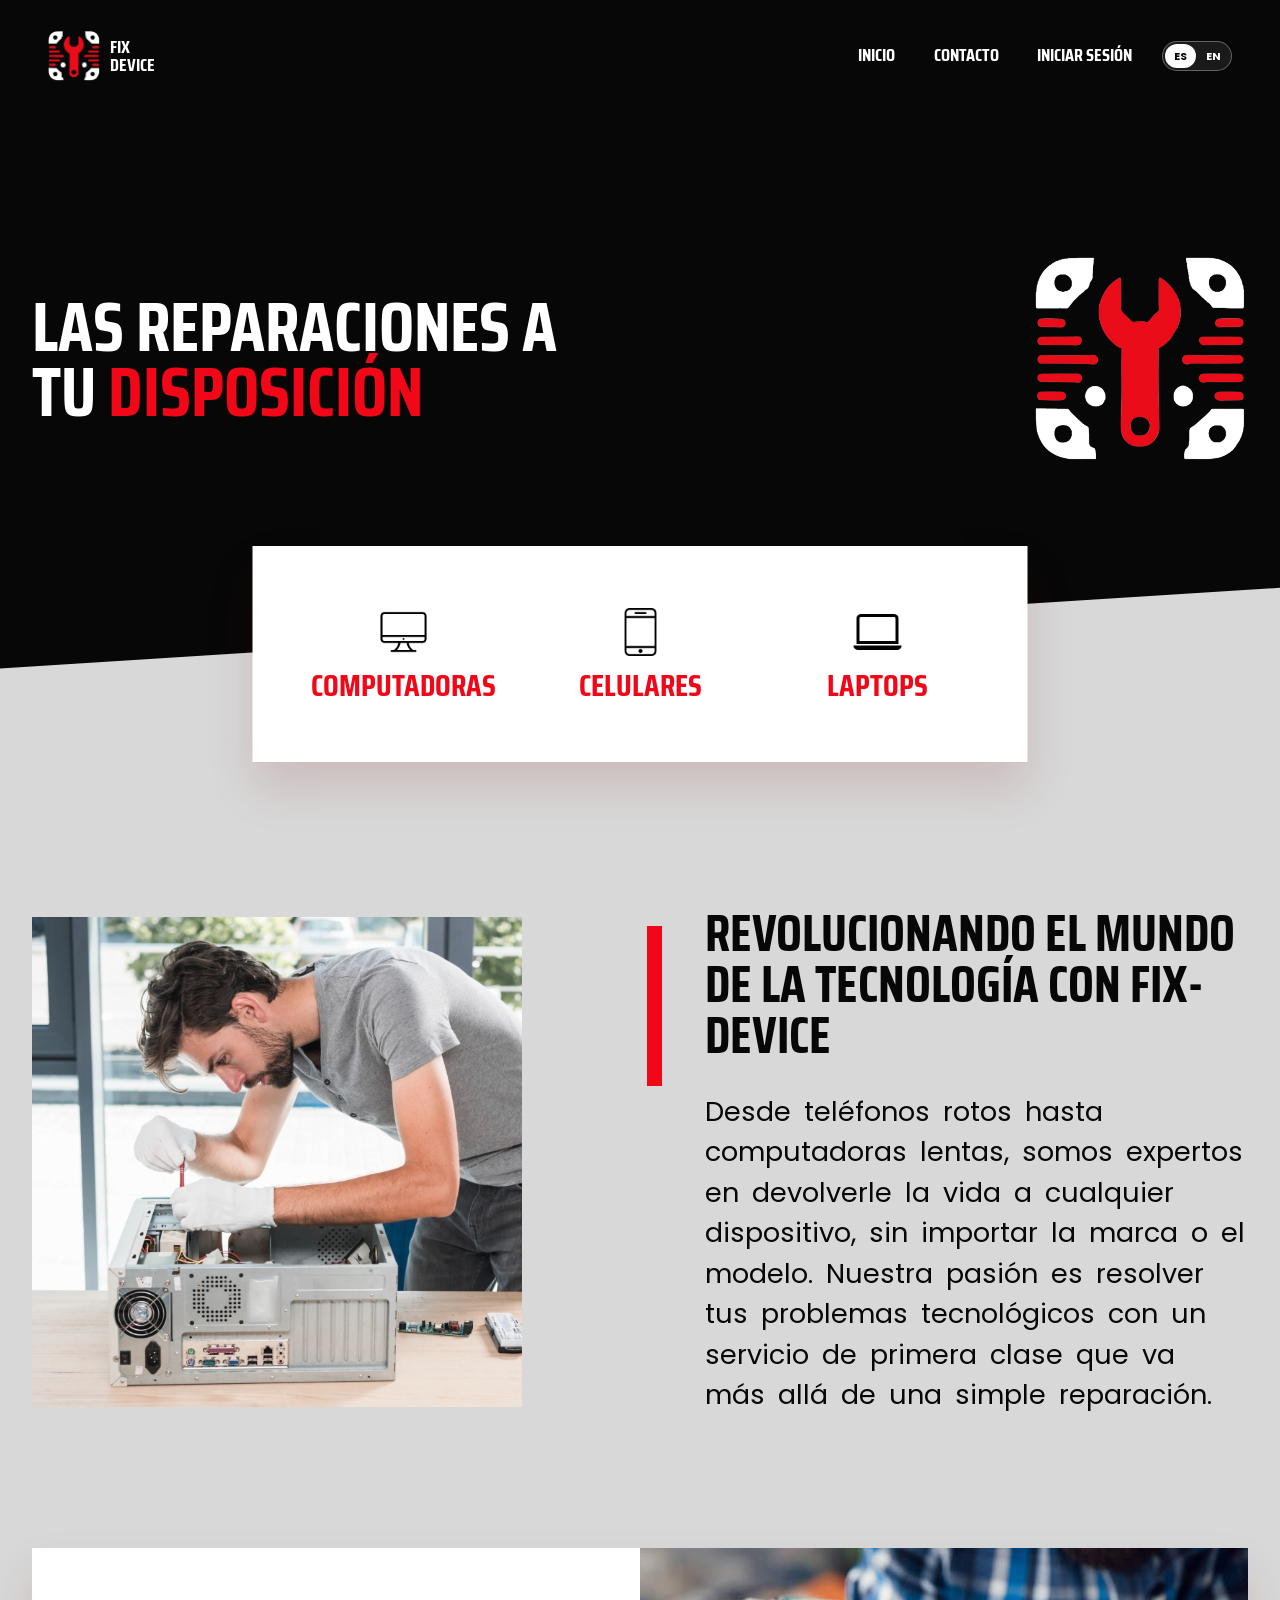
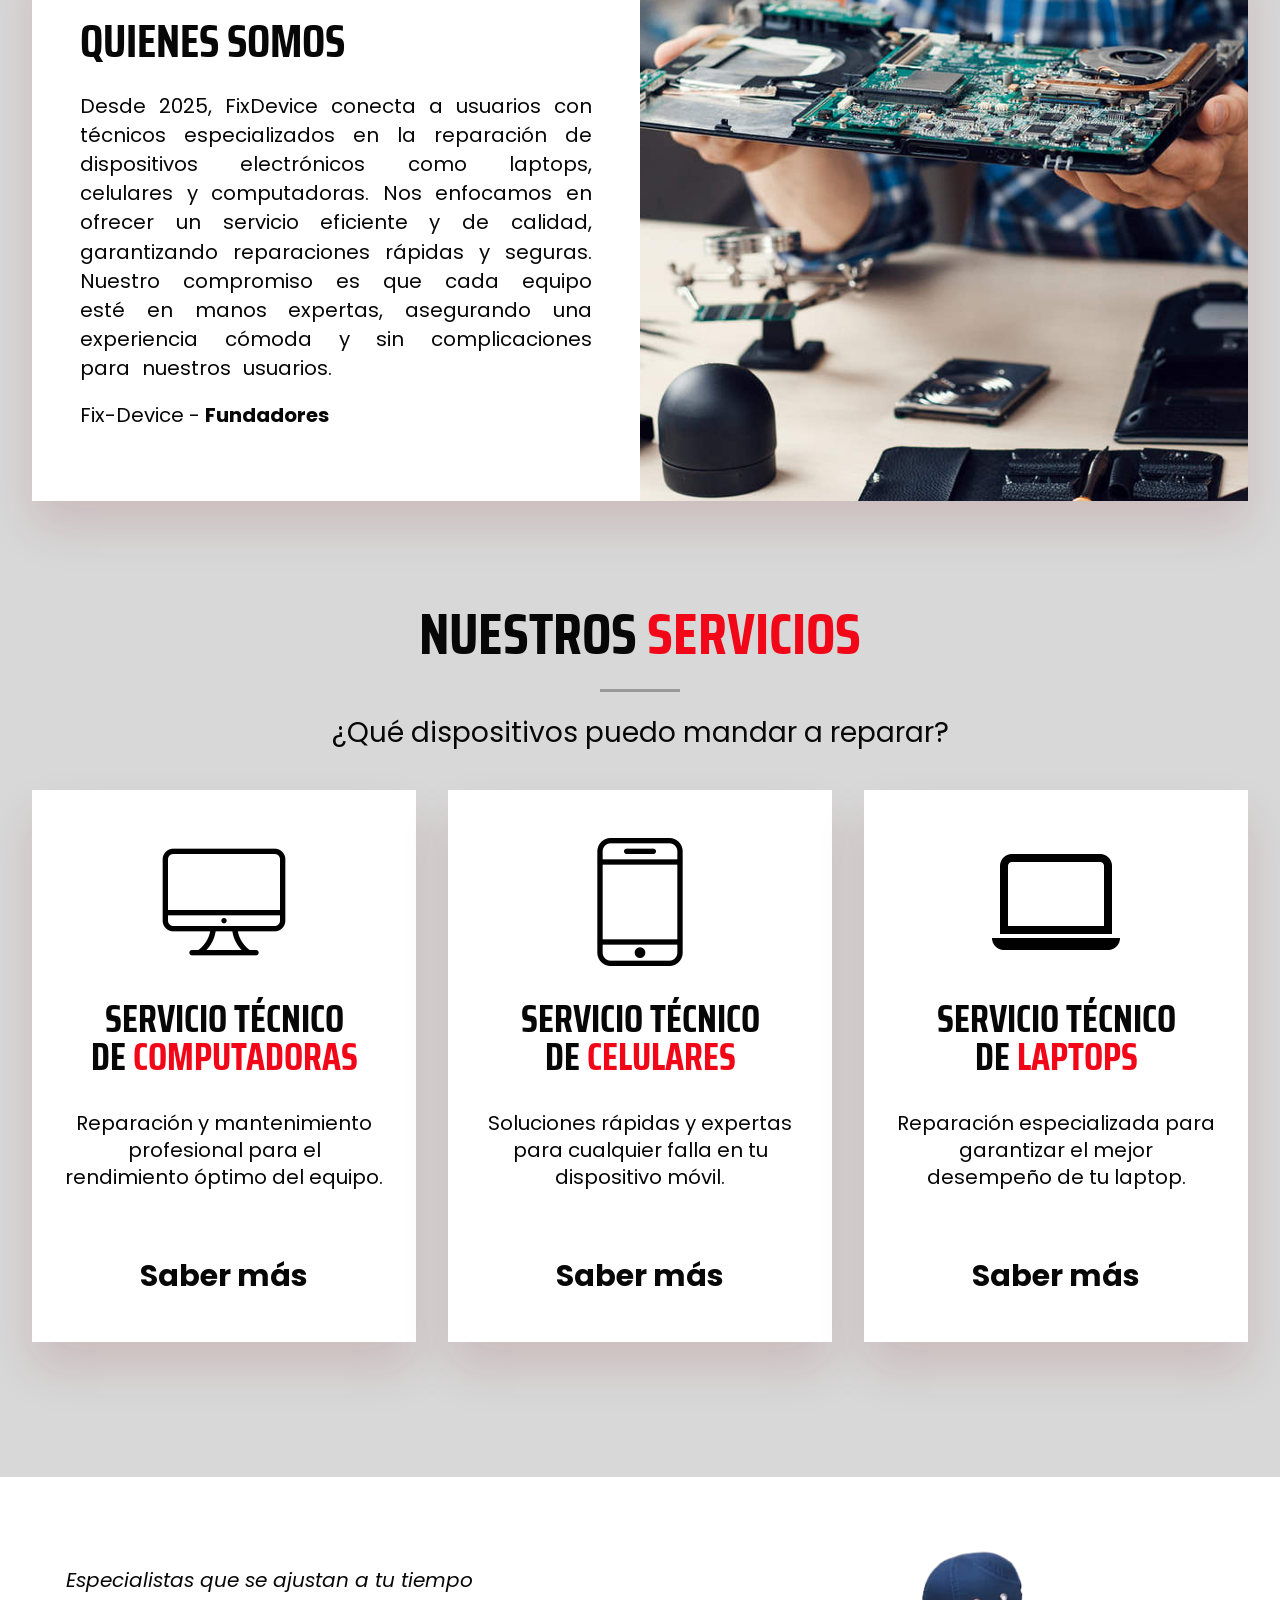
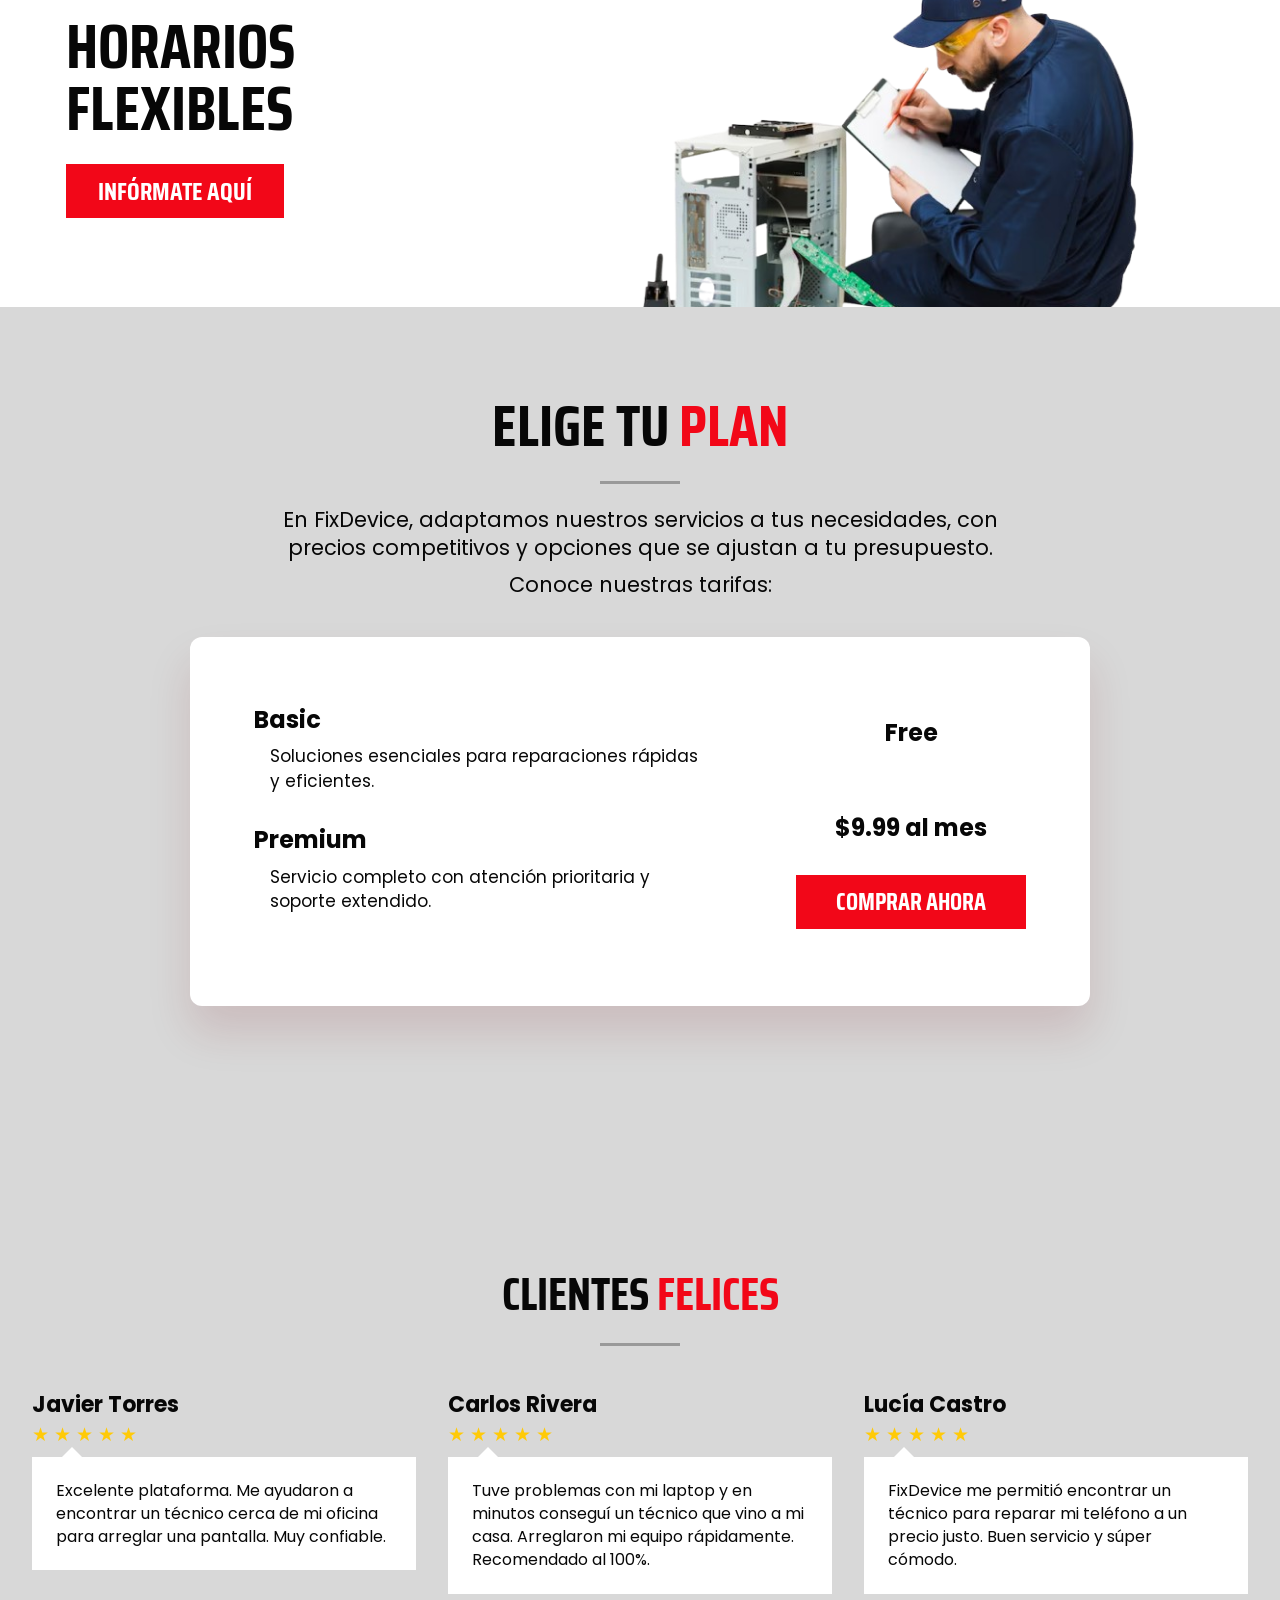
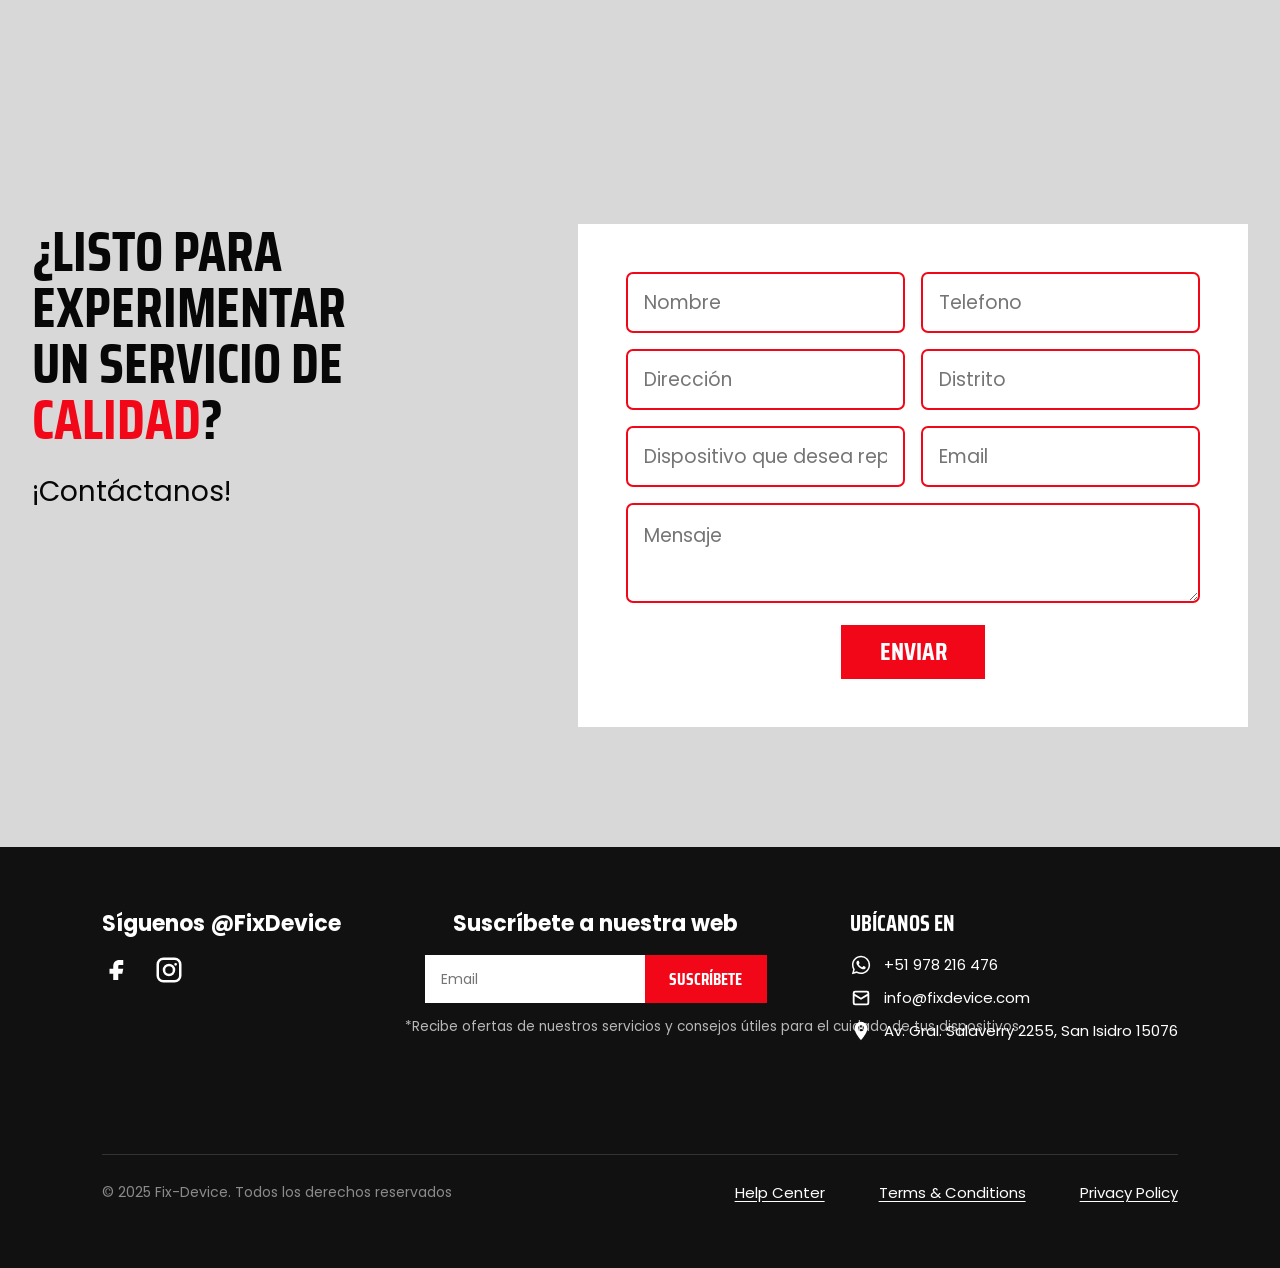
==== commit 24676807: "feat: add support and legal pages" ====
--- a/index.html
+++ b/index.html
@@ -272,9 +272,9 @@
     <div class="footer__bottom container">
       <p>© 2025 Fix-Device. Todos los derechos reservados</p>
       <nav aria-label="Enlaces legales">
-        <a href="#">Help Center</a>
-        <a href="#">Terms &amp; Conditions</a>
-        <a href="#">Privacy Policy</a>
+        <a href="help-center.html">Help Center</a>
+        <a href="terms-conditions.html">Terms &amp; Conditions</a>
+        <a href="privacy-policy.html">Privacy Policy</a>
       </nav>
     </div>
   </footer>
--- a/assets/styles/styles.css
+++ b/assets/styles/styles.css
@@ -15,21 +15,32 @@
 }
 
 html {
+  background: var(--gray);
   scroll-behavior: smooth;
+  overflow-x: hidden;
 }
 
 body {
+  width: 100%;
+  max-width: 100vw;
   margin: 0;
   background: var(--gray);
   color: var(--black);
   font-family: var(--body);
   font-size: 15px;
   line-height: 1.55;
+  overflow-x: hidden;
 }
 
 img,
 svg {
   display: block;
+}
+
+main,
+.site-footer {
+  max-width: 100vw;
+  overflow-x: clip;
 }
 
 a {
@@ -510,6 +521,7 @@
   position: relative;
   z-index: 2;
   max-width: 430px;
+  margin-left: 34px;
   padding: 48px 0;
 }
 
@@ -747,15 +759,16 @@
 .site-footer {
   background: var(--near-black);
   color: var(--white);
-  padding: 66px 0 58px;
+  overflow: hidden;
+  padding: clamp(3rem, 6vw, 4rem) clamp(2rem, 8vw, 8rem);
 }
 
 .footer__top {
   display: grid;
-  grid-template-columns: repeat(3, minmax(0, 1fr));
+  grid-template-columns: auto minmax(0, 1fr) auto;
   align-items: start;
   gap: 64px;
-  width: min(100% - 256px, 1648px);
+  width: 100%;
   padding-bottom: 112px;
 }
 
@@ -803,8 +816,11 @@
 }
 
 .footer__subscribe {
-  justify-self: center;
-  width: min(100%, 620px);
+  display: flex;
+  flex-direction: column;
+  align-items: center;
+  justify-self: stretch;
+  width: 100%;
   text-align: center;
 }
 
@@ -838,11 +854,14 @@
 }
 
 .footer__subscribe p {
-  max-width: 700px;
+  width: 100%;
+  max-width: 100%;
   margin: 0 auto;
   color: rgba(255, 255, 255, 0.7);
   font-size: clamp(0.75rem, 1.5vw, 0.85rem);
   line-height: 1.45;
+  text-align: center;
+  white-space: nowrap;
 }
 
 .footer__contact {
@@ -879,7 +898,7 @@
   align-items: center;
   justify-content: space-between;
   gap: 32px;
-  width: min(100% - 256px, 1648px);
+  width: 100%;
   padding-top: 26px;
   border-top: 1px solid rgba(255, 255, 255, 0.14);
 }
@@ -1010,12 +1029,13 @@
     gap: 34px;
     padding: 96px 28px 44px;
     background: var(--black);
-    box-shadow: -18px 0 48px rgba(0, 0, 0, 0.42);
+    box-shadow: none;
     transform: translateX(100%);
     transition: transform 220ms ease;
   }
 
   body.menu-open .header-actions {
+    box-shadow: none;
     transform: translateX(0);
   }
 
@@ -1257,6 +1277,18 @@
 @media (max-width: 760px) {
   html {
     scroll-padding-top: 72px;
+    scrollbar-width: none;
+  }
+
+  body {
+    -ms-overflow-style: none;
+  }
+
+  html::-webkit-scrollbar,
+  body::-webkit-scrollbar {
+    display: none;
+    width: 0;
+    height: 0;
   }
 
   body {
@@ -1382,6 +1414,7 @@
     bottom: 48px;
     padding: 16px 10px;
     border-radius: 8px;
+    box-shadow: none;
   }
 
   .service-strip__item {
@@ -1408,7 +1441,7 @@
     max-height: 250px;
     aspect-ratio: 16 / 10;
     object-fit: cover;
-    box-shadow: var(--shadow);
+    box-shadow: none;
   }
 
   .accent-heading {
@@ -1438,6 +1471,7 @@
     width: min(100% - 32px, 560px);
     overflow: hidden;
     border-radius: 8px;
+    box-shadow: none;
   }
 
   .about__copy {
@@ -1491,6 +1525,7 @@
     min-height: 0;
     padding: 28px 20px;
     border-radius: 8px;
+    box-shadow: none;
   }
 
   .service-card img {
@@ -1529,6 +1564,7 @@
 
   .schedule__copy {
     max-width: 245px;
+    margin-left: 12px;
     padding: 0;
   }
 
@@ -1575,6 +1611,7 @@
     padding: 0;
     border-radius: 8px;
     overflow: hidden;
+    box-shadow: none;
   }
 
   .plan-card h3,
@@ -1664,7 +1701,7 @@
   }
 
   .footer__top {
-    width: min(100% - 36px, 420px);
+    width: min(100% - 32px, 420px);
     gap: 32px;
     padding-bottom: 28px;
     text-align: center;
@@ -1722,12 +1759,14 @@
   }
 
   .footer__subscribe p {
-    max-width: 330px;
+    width: 100%;
+    max-width: 100%;
     margin: 0 auto;
     color: rgba(255, 255, 255, 0.7);
-    font-size: clamp(0.75rem, 1.5vw, 0.85rem);
-    line-height: 1.45;
+    font-size: clamp(7.4px, 2vw, 10px);
+    line-height: 1.25;
     text-align: center;
+    white-space: nowrap;
   }
 
   .footer__contact ul {
@@ -1767,6 +1806,16 @@
 
   .footer__bottom a {
     font-size: 12px;
+  }
+
+  .service-strip,
+  .intro__image,
+  .about__card,
+  .service-card,
+  .plan-card,
+  .contact-form,
+  .header-actions {
+    box-shadow: none !important;
   }
 }
 
@@ -1828,3 +1877,358 @@
     gap: 10px;
   }
 }
+
+.legal-main {
+  background: var(--gray);
+}
+
+.legal-hero {
+  background: var(--black);
+  color: var(--white);
+  padding: 148px 0 76px;
+}
+
+.legal-hero__inner {
+  display: grid;
+  grid-template-columns: minmax(0, 1fr) 170px;
+  align-items: center;
+  gap: 48px;
+}
+
+.legal-hero img {
+  width: min(100%, 150px);
+  justify-self: end;
+}
+
+.legal-eyebrow {
+  margin: 0 0 12px;
+  color: var(--red);
+  font-family: var(--heading);
+  font-size: 24px;
+  font-weight: 700;
+  text-transform: uppercase;
+}
+
+.legal-hero h1 {
+  max-width: 950px;
+  margin: 0;
+  font-family: var(--heading);
+  font-size: clamp(52px, 6vw, 96px);
+  font-weight: 700;
+  line-height: 0.95;
+  text-transform: uppercase;
+}
+
+.legal-hero h1 span {
+  color: var(--red);
+}
+
+.legal-hero p:last-child {
+  max-width: 820px;
+  margin: 24px 0 0;
+  font-size: 19px;
+  line-height: 1.65;
+}
+
+.legal-shell {
+  display: grid;
+  grid-template-columns: 280px minmax(0, 1fr);
+  gap: 34px;
+  padding: 56px 0 96px;
+}
+
+.legal-nav {
+  position: sticky;
+  top: 86px;
+  align-self: start;
+  display: grid;
+  gap: 4px;
+  padding: 22px;
+  border-left: 7px solid var(--red);
+  background: var(--white);
+}
+
+.legal-nav strong {
+  margin-bottom: 8px;
+  font-size: 17px;
+}
+
+.legal-nav a {
+  padding: 9px 0;
+  border-bottom: 1px solid rgba(7, 7, 7, 0.08);
+  color: var(--black);
+  font-size: 14px;
+  font-weight: 600;
+}
+
+.legal-nav a:hover {
+  color: var(--red);
+}
+
+.legal-content {
+  display: grid;
+  gap: 20px;
+}
+
+.legal-section {
+  background: var(--white);
+  padding: 34px 38px;
+}
+
+.legal-section h2,
+.legal-section h3 {
+  margin: 0 0 16px;
+  font-family: var(--heading);
+  font-weight: 700;
+  line-height: 1;
+  text-transform: uppercase;
+}
+
+.legal-section h2 {
+  font-size: clamp(32px, 3vw, 46px);
+}
+
+.legal-section h3 {
+  font-size: 28px;
+}
+
+.legal-section p,
+.legal-section li,
+.legal-section details {
+  font-size: 16px;
+  line-height: 1.72;
+}
+
+.legal-section p {
+  margin: 0 0 16px;
+}
+
+.legal-section p:last-child {
+  margin-bottom: 0;
+}
+
+.legal-section ul {
+  display: grid;
+  gap: 10px;
+  margin: 0 0 16px;
+  padding-left: 20px;
+}
+
+.legal-section a {
+  color: var(--black);
+  font-weight: 700;
+  text-decoration: underline;
+  text-underline-offset: 3px;
+}
+
+.legal-overview {
+  display: grid;
+  grid-template-columns: repeat(3, minmax(0, 1fr));
+  gap: 1px;
+  padding: 0;
+  overflow: hidden;
+  background: rgba(7, 7, 7, 0.12);
+}
+
+.legal-overview div {
+  display: grid;
+  gap: 6px;
+  padding: 22px;
+  background: var(--white);
+}
+
+.legal-overview span {
+  color: var(--red);
+  font-family: var(--heading);
+  font-size: 18px;
+  font-weight: 700;
+  text-transform: uppercase;
+}
+
+.legal-overview strong {
+  font-size: 18px;
+}
+
+.legal-callout {
+  margin-top: 22px;
+  padding: 18px 20px;
+  border-left: 7px solid var(--red);
+  background: #f3f3f3;
+  font-size: 15px;
+  line-height: 1.65;
+}
+
+.help-grid,
+.policy-table {
+  display: grid;
+  grid-template-columns: repeat(2, minmax(0, 1fr));
+  gap: 14px;
+  margin-top: 20px;
+}
+
+.help-grid article,
+.policy-table div {
+  padding: 20px;
+  border: 1px solid rgba(7, 7, 7, 0.08);
+  background: #f7f7f7;
+}
+
+.help-grid span {
+  display: inline-flex;
+  width: 34px;
+  height: 34px;
+  align-items: center;
+  justify-content: center;
+  margin-bottom: 14px;
+  background: var(--red);
+  color: var(--white);
+  font-family: var(--heading);
+  font-size: 23px;
+  font-weight: 700;
+}
+
+.help-grid p,
+.policy-table span {
+  display: block;
+  margin: 0;
+  font-size: 15px;
+  line-height: 1.55;
+}
+
+.policy-table strong {
+  display: block;
+  margin-bottom: 8px;
+  font-size: 17px;
+}
+
+.legal-actions {
+  display: flex;
+  flex-wrap: wrap;
+  align-items: center;
+  gap: 18px;
+  margin-top: 22px;
+}
+
+.legal-actions .button {
+  font-size: 22px;
+  text-decoration: none;
+}
+
+.legal-link {
+  font-size: 15px;
+}
+
+.legal-section details {
+  border-top: 1px solid rgba(7, 7, 7, 0.12);
+  padding: 16px 0;
+}
+
+.legal-section details:last-child {
+  border-bottom: 1px solid rgba(7, 7, 7, 0.12);
+}
+
+.legal-section summary {
+  cursor: pointer;
+  font-weight: 700;
+}
+
+.legal-section details p {
+  margin-top: 12px;
+}
+
+.legal-sources {
+  display: grid;
+  gap: 10px;
+}
+
+.legal-sources h2,
+.legal-sources p {
+  margin-bottom: 4px;
+}
+
+@media (max-width: 980px) {
+  .legal-shell {
+    grid-template-columns: 1fr;
+  }
+
+  .legal-nav {
+    position: static;
+    grid-template-columns: repeat(2, minmax(0, 1fr));
+  }
+
+  .legal-nav strong {
+    grid-column: 1 / -1;
+  }
+}
+
+@media (max-width: 760px) {
+  .legal-hero {
+    padding: 104px 0 42px;
+  }
+
+  .legal-hero__inner {
+    grid-template-columns: 1fr;
+    gap: 18px;
+    text-align: center;
+  }
+
+  .legal-hero img {
+    width: 104px;
+    justify-self: center;
+    order: -1;
+  }
+
+  .legal-eyebrow {
+    font-size: 19px;
+  }
+
+  .legal-hero h1 {
+    font-size: 46px;
+  }
+
+  .legal-hero p:last-child {
+    margin-top: 16px;
+    font-size: 14.5px;
+    line-height: 1.55;
+  }
+
+  .legal-shell {
+    width: min(100% - 32px, 560px);
+    gap: 18px;
+    padding: 32px 0 56px;
+  }
+
+  .legal-nav {
+    grid-template-columns: 1fr;
+    padding: 18px;
+  }
+
+  .legal-section {
+    padding: 24px 20px;
+  }
+
+  .legal-section h2 {
+    font-size: 32px;
+  }
+
+  .legal-section h3 {
+    font-size: 24px;
+  }
+
+  .legal-section p,
+  .legal-section li,
+  .legal-section details {
+    font-size: 14px;
+    line-height: 1.65;
+  }
+
+  .legal-overview,
+  .help-grid,
+  .policy-table {
+    grid-template-columns: 1fr;
+  }
+
+  .legal-actions {
+    display: grid;
+  }
+}
